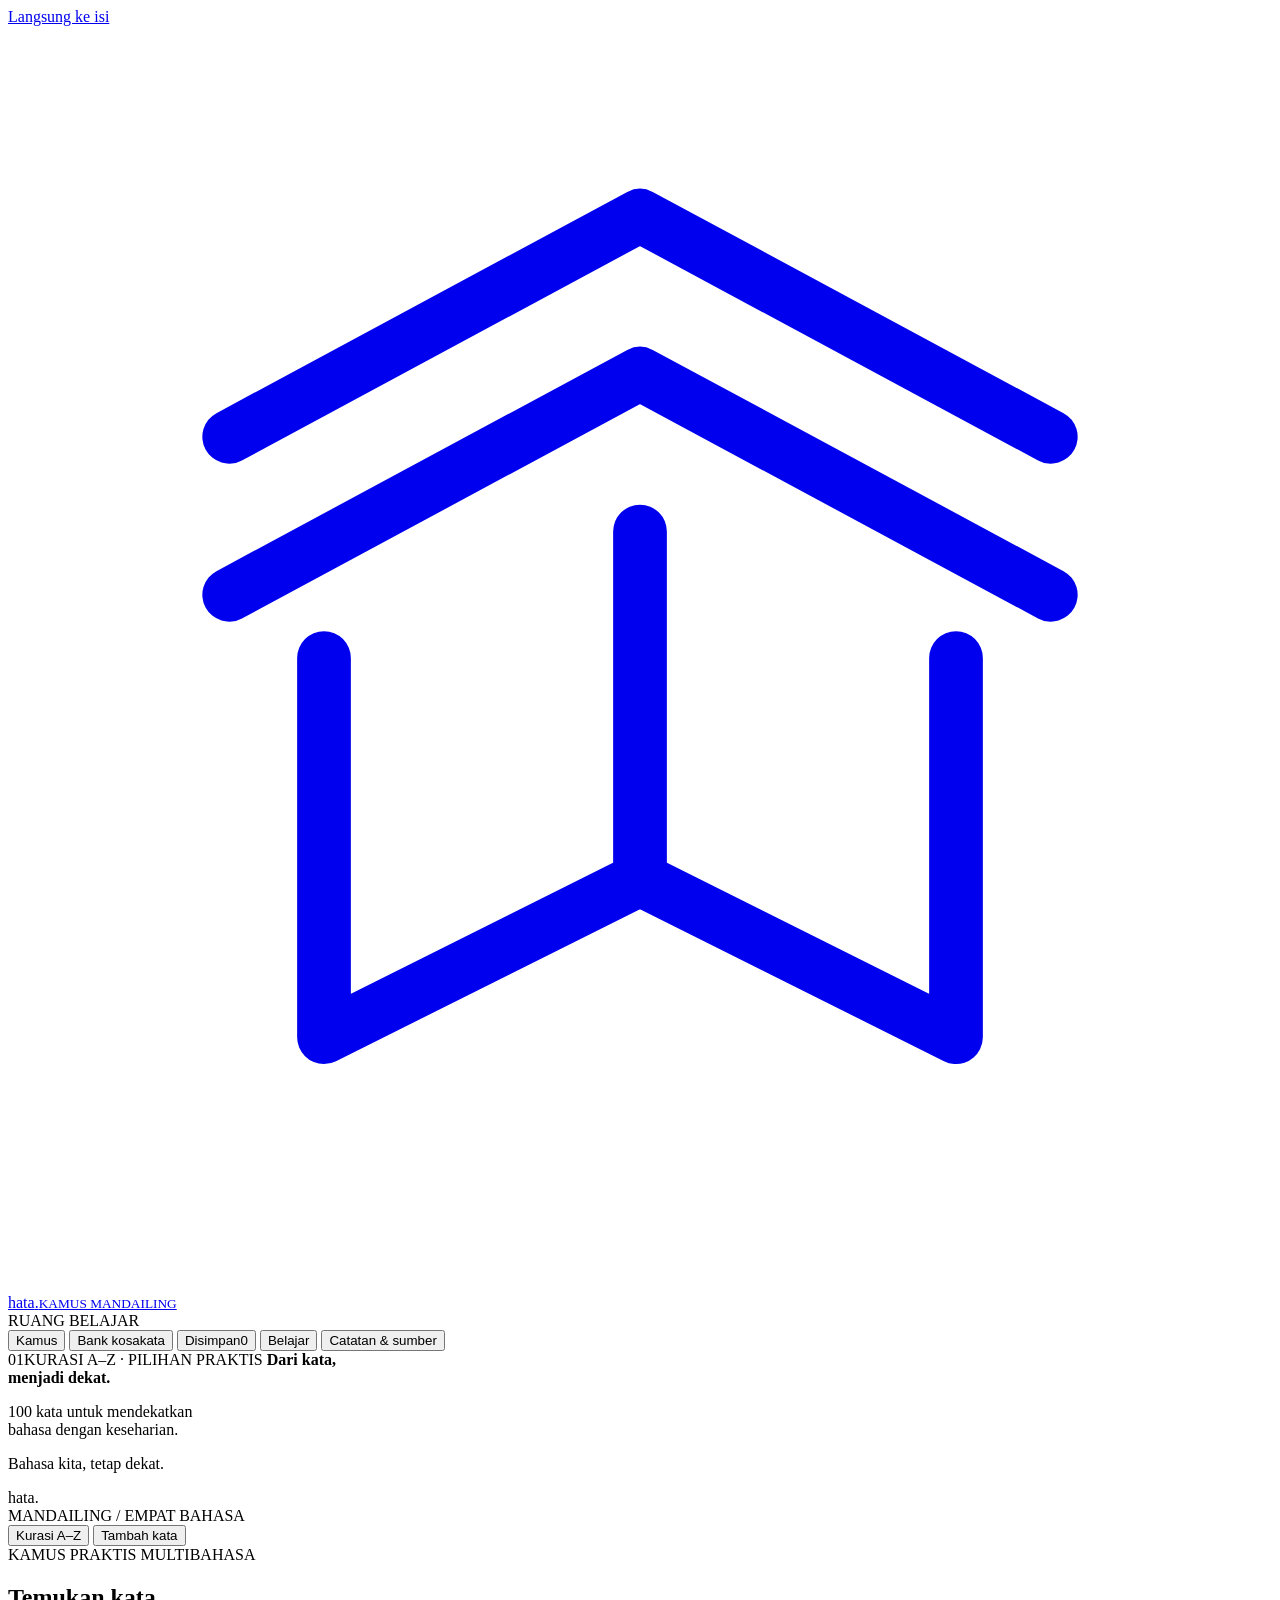
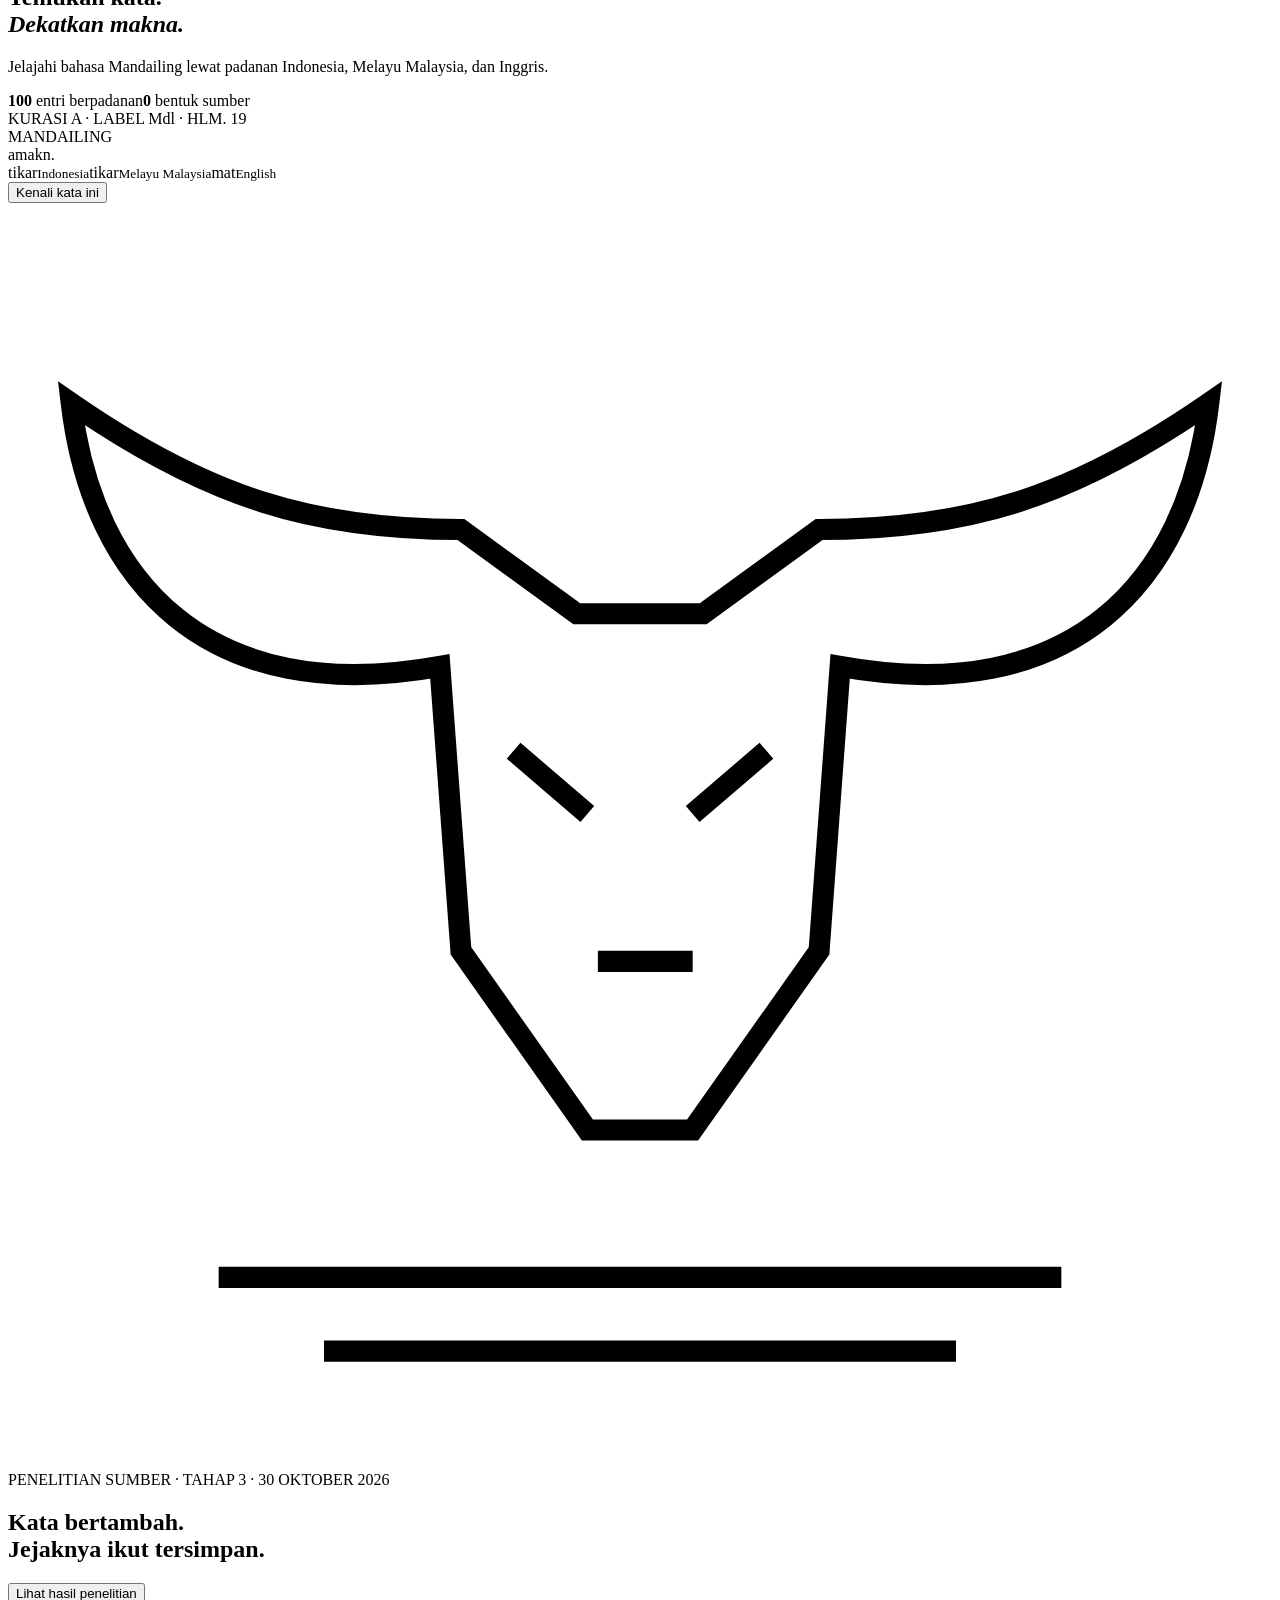
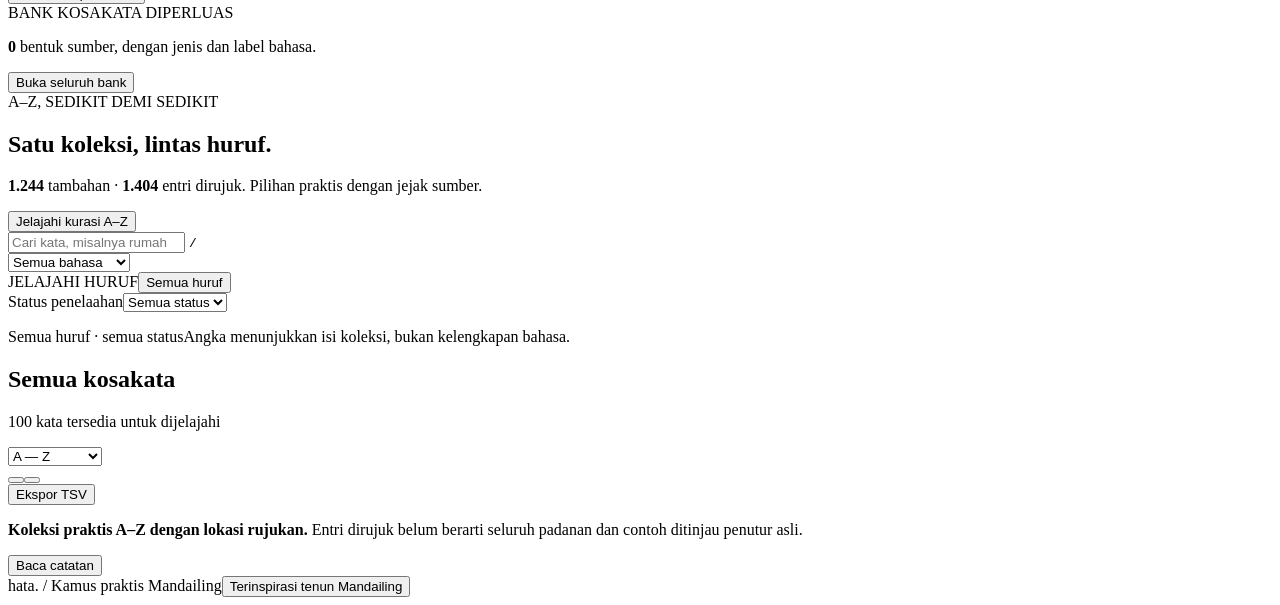
==== src/index.html @ c2f2feed "feat(i18n): mark key interface text without altering dictionary data" ====
<!DOCTYPE html>
<html lang="id">
<head>
  <meta charset="UTF-8">
  <meta name="viewport" content="width=device-width, initial-scale=1">
  <meta name="theme-color" content="#762d3d">
  <meta name="description" content="Kamus empat bahasa dengan kurasi bertahap A–Z, jejak halaman sumber, pencarian, koleksi pribadi, dan kartu belajar.">
  <link rel="canonical" href="https://kamusmandailing.github.io/">
  <title>Hata — Kamus Mandailing</title>
  <style>/* INLINE_STYLES */
.interface-language-wrap{display:inline-flex;align-items:center;max-width:210px}.interface-language-select{max-width:100%;padding:8px 10px;border:1px solid #c5b8b3;border-radius:8px;background:#fff;color:#362b2b;font:inherit;font-size:12px}.interface-language-select:focus-visible{outline:3px solid #b88652;outline-offset:2px}.sr-only{position:absolute;width:1px;height:1px;padding:0;margin:-1px;overflow:hidden;clip:rect(0,0,0,0);white-space:nowrap;border:0}@media(max-width:600px){.interface-language-wrap{max-width:140px}.interface-language-select{font-size:11px}}

.interface-language-note{margin:6px 20px;padding:8px 12px;border-left:3px solid #98774b;background:#faf4e9;color:#4d3b2c;font-size:12px;line-height:1.45}
</style>
</head>
<body>
<a class="skip-link" href="#main">Langsung ke isi</a>
<div class="app-shell">
  <aside class="sidebar" aria-label="Navigasi utama">
    <a class="brand" href="#kamus" aria-label="Hata, Kamus Mandailing">
      <span class="brand-symbol"><svg viewBox="0 0 40 40" fill="none" aria-hidden="true"><path d="M7 13 20 6l13 7M7 18l13-7 13 7M10 20v12l10-5 10 5V20M20 16v11" stroke="currentColor" stroke-width="1.7" stroke-linecap="round" stroke-linejoin="round"/></svg></span>
      <span class="brand-name">hata<span class="brand-dot">.</span><small>KAMUS MANDAILING</small></span>
    </a>
    <div class="sidebar-caption" data-i18n="sidebarTitle">RUANG BELAJAR</div>
    <nav class="nav-list">
      <button class="nav-item active" data-nav="dictionary" aria-current="page"><span data-icon="book"></span><span data-i18n="navDictionary">Kamus</span><span class="nav-marker"></span></button>
      <button class="nav-item" data-nav="inventory"><span data-icon="globe"></span><span data-i18n="navInventory">Bank kosakata</span></button>
      <button class="nav-item" data-nav="saved"><span data-icon="bookmark"></span><span data-i18n="navSaved">Disimpan</span><span class="nav-count" id="nav-saved-count">0</span></button>
      <button class="nav-item" data-nav="learn"><span data-icon="layers"></span><span data-i18n="navLearn">Belajar</span></button>
      <button class="nav-item" data-nav="sources"><span data-icon="feather"></span><span data-i18n="navSources">Catatan & sumber</span></button>
    </nav>
    <div class="sidebar-bottom">
      <div class="chapter-card">
        <span class="chapter-number">01</span><span class="eyebrow">KURASI A–Z · PILIHAN PRAKTIS</span>
        <strong>Dari kata,<br>menjadi dekat.</strong>
        <p><span id="sidebar-word-count">100</span> kata untuk mendekatkan<br>bahasa dengan keseharian.</p>
        <div class="chapter-pattern" aria-hidden="true"></div>
      </div>
      <p class="sidebar-footer">Bahasa kita, tetap dekat.</p>
    </div>
  </aside>
  <main id="main" class="main">
    <header class="topbar">
      <div class="mobile-brand">hata<span>.</span></div>
      <div class="breadcrumb"><span data-icon="globe"></span> MANDAILING <span class="breadcrumb-sep">/</span> EMPAT BAHASA</div>
      <div class="topbar-actions">
        <button class="draft-pill" data-nav="sources"><span></span>Kurasi A–Z</button>
        <button class="button button-outline button-small" id="add-word-top"><span data-icon="plus"></span><span data-i18n="addWord">Tambah kata</span></button>
      </div>
    </header>
    <p id="interface-language-note" class="interface-language-note" hidden lang="id">Terjemahan antarmuka Mandailing masih dalam pemeriksaan penutur. Untuk sementara, label bahasa Indonesia digunakan; lema Mandailing tidak berubah.</p>
    <div class="ulos-ribbon" aria-hidden="true"></div>

    <section data-view="dictionary" class="view">
      <div class="hero">
        <div class="hero-copy">
          <div class="eyebrow"><span class="tiny-rule"></span> <span data-i18n="heroKicker">KAMUS PRAKTIS MULTIBAHASA</span></div>
          <h1><span data-i18n="heroTitle">Temukan kata.</span><br><em data-i18n="heroEm">Dekatkan makna.</em></h1>
          <p data-i18n="heroDescription">Jelajahi bahasa Mandailing lewat padanan Indonesia, Melayu Malaysia, dan Inggris.</p>
          <div class="hero-stats"><span><strong id="hero-word-count">100</strong> entri berpadanan</span><i></i><span><strong data-bank-total>0</strong> bentuk sumber</span></div>
        </div>
        <div class="featured-word">
          <div class="featured-top"><span class="eyebrow">KURASI A · LABEL Mdl · HLM. 19</span><span data-icon="sparkle"></span></div>
          <span class="featured-label">MANDAILING</span><div class="featured-term">amak<span>n.</span></div>
          <div class="featured-meanings"><span>tikar<small>Indonesia</small></span><span>tikar<small>Melayu Malaysia</small></span><span>mat<small>English</small></span></div>
          <button class="featured-link" data-open="md-064"><span data-i18n="featuredLink">Kenali kata ini</span> <span data-icon="arrow"></span></button>
          <svg class="heritage-emblem" viewBox="0 0 120 120" fill="none" aria-hidden="true"><path d="M41 44C19 48 8 36 6 19c13 9 23 12 37 12l11 8h12l11-8c14 0 24-3 37-12-2 17-13 29-35 25l-2 27-12 17H55L43 71Z" stroke="currentColor" stroke-width="2"/><path d="m48 52 7 6m17-6-7 6m-9 14h9M20 102h80m-70 7h60" stroke="currentColor" stroke-width="2"/></svg>
        </div>
      </div>
    </section>

    <section data-view="inventory" class="view bank-view" hidden>
      <div class="section-intro"><div class="eyebrow" data-i18n="bankKicker">SELURUH INVENTARIS BENTUK SUMBER</div><h1><span data-i18n="bankTitle">Lebih banyak kata.</span><br><em data-i18n="bankEm">Jejaknya tetap jelas.</em></h1><p>Telusuri bentuk dari kamus, daftar kata, dan penelitian. Setiap bentuk membawa lokasi rujukan serta keterangan cakupan bahasa sumbernya.</p></div>
      <div class="bank-stats"><div><strong data-bank-total>0</strong><span>bentuk unik tersimpan</span></div><div><strong id="bank-source-records">0</strong><span>lokasi rujukan tersimpan</span></div><div><strong id="bank-source-total">0</strong><span>sumber bentuk yang digunakan</span></div></div>
      <div class="bank-scope-note"><strong>Inventaris sumber berbeda dari koleksi berpadanan.</strong><p>Label Mdl per bentuk dibedakan dari cakupan studi Mandailing. Angkola, Toba, Tapsel dan catatan dialek lain tetap diberi keterangan. <span data-bank-pending>0</span> bentuk masih menunggu penelaahan makna dan padanan; data tersebut tidak diisi dengan tebakan. Jumlah bentuk termasuk turunan dan gabungan, bukan jumlah semua kata dasar Mandailing.</p><a class="button button-outline button-small" href="./data/Kamus_Mandailing_Database.zip" download><span data-icon="download"></span>Unduh database lengkap</a></div>
      <details class="source-audit-panel">
        <summary>Hasil penelitian sumber · 30 Oktober 2026</summary>
        <p id="source-audit-summary"></p>
        <div id="source-audit-cards" class="source-audit-grid"></div>
        <a id="research-update-link" href="./research/analisis_lanjutan_20261027.md" target="_blank" rel="noopener noreferrer">Baca laporan penelitian dan batas cakupan ↗</a>
      </details>
      <div class="bank-controls"><div class="bank-search"><label for="bank-search" data-i18n="bankSearchLabel">Cari dalam seluruh bank</label><input id="bank-search" type="search" data-i18n-placeholder="bankSearchPlaceholder" placeholder="Bentuk, takson, induk lema, atau padanan…" autocomplete="off" spellcheck="false"></div><div><label for="bank-kind" data-i18n="bankKindLabel">Jenis bentuk</label><select id="bank-kind"><option value="all">Semua jenis</option><option value="headword">Lema</option><option value="subentry">Turunan / gabungan</option><option value="compound">Gabungan kata</option><option value="cross_reference">Rujuk silang</option><option value="bound_form">Bentuk terikat</option><option value="historical_form">Bentuk kamus 1977</option><option value="wordlist_entry">Entri daftar kata</option><option value="study_table">Bentuk pada penelitian</option><option value="publisher_abstract">Abstrak penerbit</option><option value="idiom">Idiom / ungkapan</option><option value="cultural_term">Istilah budaya</option><option value="culinary_term">Nama kuliner pada sumber</option><option value="botanical_name">Nama botani pada sumber</option><option value="number_list">Bilangan / ukuran</option></select></div><div><label for="bank-scope" data-i18n="bankScopeLabel">Label bahasa sumber</label><select id="bank-scope"><option value="all">Semua label sumber</option><option value="Mdl">Memuat label Mdl</option><option value="Akl">Memuat label Akl</option><option value="Tb">Memuat label Toba</option><option value="unmarked">Tanpa label per bentuk</option><option value="Mdl-scope">Cakupan studi Mandailing</option><option value="MA">Mandailing–Angkola (MA)</option><option value="Sipirok">Catatan dialek Sipirok</option><option value="Tapsel">Cakupan Tapsel</option></select></div><div><label for="bank-status" data-i18n="bankStatusLabel">Status padanan</label><select id="bank-status"><option value="all">Semua status</option><option value="reviewed">Padanan tersedia</option><option value="pending">Belum ditelaah</option><option value="source-gloss">Glos sumber tersedia</option></select></div><div><label for="bank-source" data-i18n="bankSourceLabel">Sumber bentuk</label><select id="bank-source"><option value="all">Semua sumber bentuk</option></select></div></div>
      <div id="bank-letters" class="alphabet-bar bank-letters" aria-label="Huruf dalam bank kosakata"></div>
      <div class="bank-results-heading"><p id="bank-count" aria-live="polite"></p><div class="bank-export-actions"><button class="button button-outline button-small" id="bank-latest" aria-pressed="false" data-i18n="bankLatest">Bentuk baru</button><button class="button button-outline button-small" id="bank-export"><span data-icon="download"></span>TSV 5 kolom</button><button class="button button-outline button-small" id="bank-export-labels"><span data-icon="download"></span>TSV berlabel</button></div></div>
      <div id="bank-results"></div><div id="bank-pagination" class="bank-pagination"></div>
      <p class="bank-endnote">Bank mencakup indeks kamus 2021, tambahan hasil pemeriksaan pindai 1977, daftar ABVD, kamus mandiri 2024, dan bentuk pada publikasi yang dapat dibaca. Pindai 1977 belum merupakan transkripsi penuh. TSV 5 kolom tidak memuat label bahasa; TSV berlabel menyertakannya. Ini bukan klaim seluruh kosakata semua dialek sudah terkumpul.</p>
      <details class="local-name-panel"><summary><span data-local-count>0</span> catatan nama tumbuhan pembanding</summary><p>Bahasa setiap nama tidak dinyatakan dalam tabel asal. Hasil telaah membedakan label Mandailing, kode gabungan MA, dan cakupan penelitian. Nama ilmiah mengikuti cetakan sumber; kesamaan ejaan tidak otomatis membuktikan spesies atau bahasa yang sama.</p><div class="local-name-filters"><div><label for="local-name-search">Cari nama, takson, atau sumber penelitian</label><input id="local-name-search" type="search" placeholder="Misalnya pining, palaga, atau Areca…" autocomplete="off"></div><div><label for="local-name-status">Status telaah nama</label><select id="local-name-status"><option value="all">Semua telaah</option><option value="supported">Dukungan sumber tersedia</option><option value="pending">Bahasa belum dipastikan</option><option value="needs-check">Perlu pemeriksaan khusus</option></select></div></div><div class="local-name-toolbar"><span id="local-name-count" aria-live="polite"></span><button class="button button-outline button-small" id="local-name-export">Ekspor semua telaah TSV</button></div><div id="local-name-results" class="local-name-results"></div></details>
    </section>

    <section data-view="saved" class="view" hidden>
      <div class="section-intro"><div class="eyebrow" data-i18n="savedKicker">KOLEKSI PRIBADI</div><h1><span data-i18n="savedTitle">Kata yang</span> <em data-i18n="savedEm">ingin diingat.</em></h1><p data-i18n="savedDescription">Simpan kata yang menarik perhatian Anda, lalu temukan kembali di sini.</p></div>
    </section>

    <section id="dictionary-workspace">
      <aside class="research-update-banner"><div><span class="eyebrow">PENELITIAN SUMBER · TAHAP 3 · 30 OKTOBER 2026</span><h2>Kata bertambah.<br>Jejaknya ikut tersimpan.</h2><p id="research-update-summary"></p></div><button class="button button-primary" data-nav="inventory">Lihat hasil penelitian <span data-icon="arrow"></span></button></aside>
      <div class="bank-discovery"><div><span class="eyebrow">BANK KOSAKATA DIPERLUAS</span><p><strong data-bank-total>0</strong> bentuk sumber, dengan jenis dan label bahasa.</p></div><button class="button button-primary" data-nav="inventory">Buka seluruh bank <span data-icon="arrow"></span></button></div>
      <aside class="curation-banner" aria-label="Pembaruan kurasi A sampai Z"><div><span class="eyebrow">A–Z, SEDIKIT DEMI SEDIKIT</span><h2>Satu koleksi, lintas huruf.</h2><p><strong id="curation-added">1.244</strong> tambahan · <strong id="curation-reviewed">1.404</strong> entri dirujuk. Pilihan praktis dengan jejak sumber.</p></div><button class="button button-primary" data-curation="AZ-01">Jelajahi kurasi A–Z <span data-icon="arrow"></span></button></aside>
      <div class="search-wrap">
        <span class="search-symbol" data-icon="search"></span>
        <label class="sr-only" for="search" data-i18n="searchLabel">Cari kosakata</label>
        <input type="search" id="search" data-i18n-placeholder="searchPlaceholder" placeholder="Cari kata, misalnya rumah, bagas, atau house…" autocomplete="off" spellcheck="false">
        <kbd class="search-shortcut">/</kbd>
        <div class="search-language"><label class="sr-only" for="search-language" data-i18n="searchLanguage">Bahasa pencarian</label><select id="search-language"><option value="all">Semua bahasa</option><option value="md">Mandailing</option><option value="idn">Indonesia</option><option value="my">Melayu Malaysia</option><option value="en">English</option></select></div>
      </div>
      <div class="alphabet-heading"><div><span class="eyebrow">JELAJAHI HURUF</span><button id="all-letters" class="all-letters active" data-letter="all" aria-pressed="true" data-i18n="allLetters">Semua huruf</button></div><div><label for="editorial-filter" data-i18n="reviewFilter">Status penelaahan</label><select id="editorial-filter"><option value="all">Semua status</option><option value="attested">Entri dirujuk</option><option value="draft">Draf awal</option><option value="personal">Kata pribadi</option></select></div></div>
      <div id="alphabet-bar" class="alphabet-bar" aria-label="Filter huruf A sampai Z"></div>
      <p class="alphabet-context"><span id="active-filter-copy">Semua huruf · semua status</span><span>Angka menunjukkan isi koleksi, bukan kelengkapan bahasa.</span></p>
      <div class="category-bar" id="category-bar" aria-label="Filter kategori"></div>
      <div class="results-toolbar">
        <div><h2 id="results-title" data-i18n="allVocabulary">Semua kosakata</h2><p id="result-count" aria-live="polite">100 kata tersedia untuk dijelajahi</p></div>
        <div class="result-actions">
          <label class="sr-only" for="sort" data-i18n="sortLabel">Urutkan kosakata</label><select id="sort"><option value="az">A — Z</option><option value="za">Z — A</option><option value="original">Urutan awal</option></select>
          <div class="view-switch" aria-label="Tampilan hasil"><button id="grid-view" class="selected" aria-label="Tampilan kartu" aria-pressed="true"><span data-icon="grid"></span></button><button id="table-view" aria-label="Tampilan tabel" aria-pressed="false"><span data-icon="list"></span></button></div>
          <button class="button button-export" id="export-top" aria-label="Ekspor TSV"><span data-icon="download"></span><span>Ekspor TSV</span></button>
        </div>
      </div>
      <div id="word-results"></div>
      <div class="pagination" id="pagination"></div>
      <div class="editorial-note"><span data-icon="info"></span><p><strong id="audit-summary">Koleksi praktis A–Z dengan lokasi rujukan.</strong> Entri dirujuk belum berarti seluruh padanan dan contoh ditinjau penutur asli.</p><button data-nav="sources">Baca catatan <span data-icon="arrow"></span></button></div>
    </section>

    <section data-view="learn" class="view learning-view" hidden>
      <div class="section-intro"><div class="eyebrow" data-i18n="learnKicker">SEDIKIT DEMI SEDIKIT</div><h1><span data-i18n="learnTitle">Satu kartu.</span><br><em data-i18n="learnEm">Satu kata lebih dekat.</em></h1><p data-i18n="learnDescription">Ingat maknanya, buka jawabannya, lalu tandai kata yang sudah Anda pahami.</p></div>
      <div class="learning-layout">
        <div class="learning-main">
          <div class="learn-options"><div><label for="learn-category" data-i18n="categoryLabel">Kategori</label><select id="learn-category"><option value="all">Semua kategori</option><option value="ganti">Kata ganti & tanya</option><option value="angka">Angka</option><option value="kerja">Kata kerja</option><option value="rumah">Di rumah</option><option value="saved">Kata disimpan</option></select></div><div><label for="learn-language" data-i18n="guessLanguage">Tebak padanan</label><select id="learn-language"><option value="idn">Indonesia</option><option value="my">Melayu Malaysia</option><option value="en">English</option></select></div></div>
          <div id="flashcard-area"></div>
        </div>
        <aside class="learning-aside">
          <div class="progress-orbit" id="progress-orbit"><div><strong id="known-count">0</strong><span>kata dipahami</span></div></div>
          <h3 data-i18n="everyWord">Setiap kata berarti.</h3><p id="progress-copy">Mulai dari satu kata hari ini.</p>
          <div class="learn-hint"><span data-icon="bulb"></span><p>Ucapkan maknanya dalam hati sebelum membuka jawaban. Ulangi kartu yang belum familiar.</p></div>
          <p class="muted small" data-i18n="progressNotice">Progres tersimpan di peramban ini.</p>
        </aside>
      </div>
    </section>

    <section data-view="sources" class="view sources-view" hidden>
      <div class="section-intro"><div class="eyebrow" data-i18n="sourcesKicker">BELAJAR DENGAN RUJUKAN</div><h1><span data-i18n="sourcesTitle">Bahasa punya konteks.</span><br><em data-i18n="sourcesEm">Begitu juga kamus ini.</em></h1><p data-i18n="sourcesDescription">Kenali asal kosakata, variasi bentuk, dan batas verifikasi sebelum menggunakannya.</p></div>
      <div class="bank-scope-note"><strong>Bank kosakata kini memuat <span data-bank-total>0</span> bentuk unik.</strong><p>Indeks kamus 2021 telah digabungkan dengan bentuk dari sumber tambahan yang dapat diperiksa. Laporan unduhan merinci cakupan dan keterbatasan setiap sumber. Koleksi 1.404 entri berpadanan tetap tersedia. <span data-bank-pending>0</span> bentuk belum mempunyai padanan yang ditelaah.</p><button class="button button-outline button-small" data-nav="inventory" data-i18n="exploreBank">Telusuri bank sumber</button></div><div class="source-notice"><span data-icon="feather"></span><div><span class="eyebrow">STATUS MATERI</span><h2>Dari A–Z, dengan jejak yang jelas.</h2><p id="research-summary"></p></div></div>
      <div class="note-grid">
        <article class="note-card"><span class="note-number">01</span><h3>Cakupan bahasa</h3><p>Rujukan utama adalah kamus gabungan Angkola–Mandailing. Bentuk berlabel Mdl diprioritaskan; bentuk tanpa label khusus tidak diklaim eksklusif Mandailing. Daftar ini belum mewakili satu dialek desa yang diperiksa secara terpisah.</p></article>
        <article class="note-card"><span class="note-number">02</span><h3>Bentuk dan variasi</h3><p>Bentuk utama mengikuti tulisan dalam sumber. Bentuk bebas, turunan, dan contoh ejaan dibedakan pada detail. Aek dan aer disajikan sebagai dua lema bermakna sama dengan label sumber masing-masing. Agihon dipertahankan sebagai bentuk bersufiks yang tercatat. Kata homonim dipisahkan menurut makna yang dipilih, bukan digabungkan.</p></article>
        <article class="note-card"><span class="note-number">03</span><h3>Satu entri, satu makna</h3><p>Alus dipilih untuk jawab, arit untuk iris, dan asar untuk sarang. Padanan Melayu dan Inggris mengikuti satu makna yang dipilih. Status penelaahan lema dipisahkan dari status contoh dan padanan editorial.</p></article>
        <article class="note-card"><span class="note-number">04</span><h3>Ruang belajar pribadi</h3><p>Favorit, progres, dan kata tambahan tersimpan di peramban ini. Kata pribadi belum diverifikasi. Unduhan HTML memuat seluruh entri bawaan terbaru; data pribadi tetap di peramban asal. Ekspor TSV untuk menyalin kosakata tambahan.</p></article>
      </div>
      <section class="research-review" aria-labelledby="research-title"><div class="eyebrow">ANALISIS PILIHAN A–Z · 26 OKTOBER 2026</div><h2 id="research-title">Bukti dulu, lalu bertambah.</h2><p id="research-labels"></p><p id="research-examples"></p><p>Perbedaan padanan Melayu yang ditelaah antara lain penyok–kemik, anyir–hanyir, cetakan–acuan, bagikan–agihkan, kemiri–buah keras, dan ketombe–kelemumur. English tetap berupa padanan editorial; tidak ada klaim verifikasi penutur asli.</p><details><summary>Metode dan batas penelaahan</summary><ol><li>Telusuri lema dan satu makna Indonesia pada halaman kamus.</li><li>Periksa label Mdl, Akl, dan cakupan gabungan; bentuk yang hanya berlabel Akl tidak ditambahkan ke batch ini.</li><li>Pertahankan satu ejaan dan satu makna; catat variasi sebagai alias.</li><li>Pilih padanan Melayu dan Inggris sesuai konteks; rujukan PRPM hanya mendukung padanan Melayu terkait.</li><li>Jangan membuat contoh pengisi. Contoh tanpa bukti ditandai belum tersedia.</li></ol><p>Penelusuran melintasi halaman cetak 1–248 dan seluruh 21 huruf pada abjad kamus. Ini pilihan kosakata praktis, bukan salinan seluruh lema buku. F, Q, V, X, dan Z tidak termasuk abjad dalam petunjuk sumber; tidak diisi dengan kata rekaan. Peninjauan penutur per dialek dan contoh yang belum terbukti tetap terbuka.</p></details><button id="download-analysis" class="button button-outline"><span data-icon="download"></span>Unduh analisis inventaris</button></section>
      <section class="research-progress" aria-labelledby="roadmap-title"><div class="eyebrow">JALUR PENELAAHAN</div><h2 id="roadmap-title">Dari A menuju Z.</h2><p>Setiap huruf berisi jumlah entri pilihan yang sudah mempunyai lokasi sumber. Angka ini bukan persentase kelengkapan bahasa. Lima huruf kosong berada di luar abjad kamus rujukan.</p><div id="research-roadmap" class="research-roadmap"></div></section>
      <div class="sources-heading"><div><div class="eyebrow">DAPAT DITELUSURI</div><h2>Rujukan yang digunakan</h2></div><span class="source-count" id="source-count">6 rujukan</span></div>
      <div id="source-list"></div>
      <aside class="textile-note" aria-labelledby="textile-title">
        <div class="textile-swatch" aria-hidden="true"></div>
        <div><span class="eyebrow">INSPIRASI TAMPILAN</span><h3 id="textile-title">Warna tenun, identitas Mandailing.</h3><p>Ornamen mengadaptasi geometri Sadum: susunan persegi, garis bersilang, dan stilasi kerbau. Palet merah kecokelatan dan kuning keemasan dipadukan dengan hijau, putih, dan hitam. Ini interpretasi digital untuk aplikasi, bukan reproduksi motif adat.</p><a href="https://jurnal.unimed.ac.id/2012/index.php/jkss/article/view/3533" target="_blank" rel="noopener noreferrer">Rujukan: Netty Juliana, Ragam Hias Ulos Sadum Mandailing ↗</a></div>
      </aside>
      <div class="data-card"><div><span class="eyebrow">BAWA KAMUS ANDA</span><h3>Belajar juga bisa tanpa koneksi.</h3><p>Unduh aplikasi HTML untuk dibuka di peramban, atau ekspor data ke Excel dan Google Sheets.</p></div><div class="data-actions"><a class="button button-primary" id="download-app" href="./Hata_Kamus_Mandailing.html" download="Hata_Kamus_Mandailing.html"><span data-icon="download"></span>Unduh aplikasi HTML</a><a class="button button-outline" id="download-database" href="./data/Kamus_Mandailing_Database.zip" download><span data-icon="download"></span>Unduh database</a><button class="button button-outline" id="export-all"><span data-icon="table"></span>Ekspor koleksi berpadanan TSV</button></div></div>
    </section>
    <footer class="main-footer"><span>hata. <span class="footer-divider">/</span> Kamus praktis Mandailing</span><button class="textile-context-link" data-nav="sources">Terinspirasi tenun Mandailing</button></footer>
  </main>
</div>
<dialog id="bank-modal" class="modal entry-modal" aria-labelledby="bank-detail-title"><div id="bank-detail"></div></dialog>
<dialog id="entry-modal" class="modal entry-modal" aria-labelledby="detail-title"><div id="entry-detail"></div></dialog>
<dialog id="edit-modal" class="modal edit-modal" aria-labelledby="edit-title">
  <div class="modal-topline"><span class="eyebrow">KOSAKATA PRIBADI</span><button class="icon-button" data-close="edit-modal" aria-label="Tutup formulir"><span data-icon="close"></span></button></div>
  <h2 id="edit-title">Tambahkan satu kata.</h2><p class="form-intro">Catat kosakata Anda sendiri. Entri tambahan diberi status pribadi dan belum diverifikasi.</p>
  <form id="word-form">
    <div class="form-grid"><div class="field"><label for="entry-mandailing">Mandailing <span>*</span></label><input id="entry-mandailing" name="md" maxlength="80" required></div><div class="field"><label for="entry-category">Kategori</label><select id="entry-category" name="category"><option value="ganti">Kata ganti & tanya</option><option value="angka">Angka</option><option value="kerja">Kata kerja</option><option value="rumah" selected>Di rumah</option></select></div><div class="field"><label for="entry-indonesia">Indonesia <span>*</span></label><input id="entry-indonesia" name="idn" maxlength="120" required></div><div class="field"><label for="entry-melayu">Melayu Malaysia <span>*</span></label><input id="entry-melayu" name="my" maxlength="120" required></div><div class="field field-wide"><label for="entry-english">English <span>*</span></label><input id="entry-english" name="en" maxlength="120" required></div><div class="field field-wide"><label for="entry-example-md">Contoh kalimat Mandailing <small>opsional</small></label><input id="entry-example-md" name="exampleMd" maxlength="300"></div><div class="field field-wide"><label for="entry-example-id">Arti kalimat dalam Indonesia <small>opsional</small></label><input id="entry-example-id" name="exampleId" maxlength="300"></div><div class="field field-wide"><label for="entry-reference">Sumber atau catatan <small>opsional</small></label><textarea id="entry-reference" name="note" rows="2" maxlength="600" placeholder="Misalnya judul kamus, halaman, atau catatan penutur."></textarea></div></div>
    <p id="form-error" class="form-error" role="alert"></p><div class="form-footer"><button type="button" class="button button-outline" data-close="edit-modal">Batal</button><button type="submit" class="button button-primary"><span data-icon="plus"></span>Simpan kata pribadi</button></div>
  </form>
</dialog>
<div id="toast" class="toast" role="status" aria-live="polite"></div>
<script type="application/json" id="source-data">"INLINE_SOURCES"</script>
<script type="application/json" id="inventory-data">"INLINE_INVENTORY"</script>
<script type="application/json" id="seed-data">"INLINE_WORDS"</script>
<script type="application/json" id="initial-state">{}</script>
<script type="application/json" id="research-data">"INLINE_RESEARCH"</script>
<script>/* INLINE_APP */</script>
<script>/* INLINE_LANGUAGE_SELECTOR */</script>
</body>
</html>
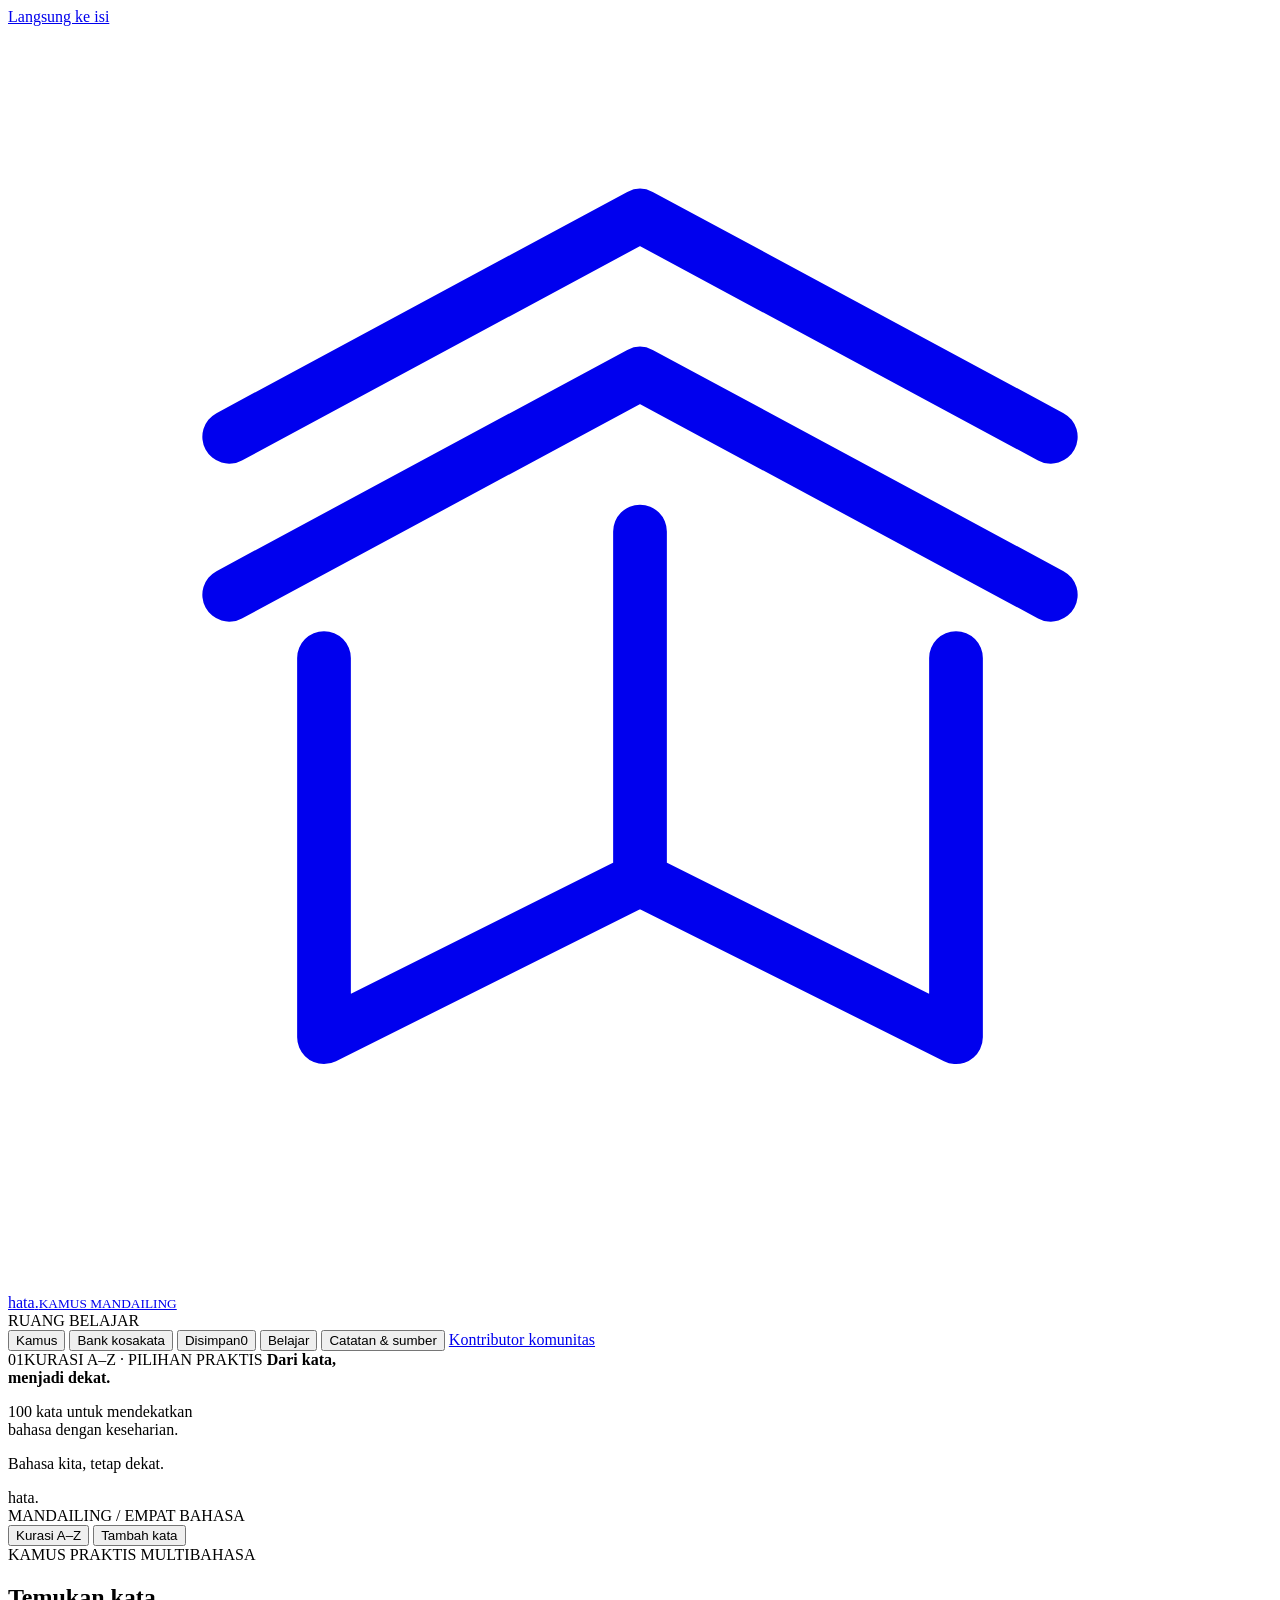
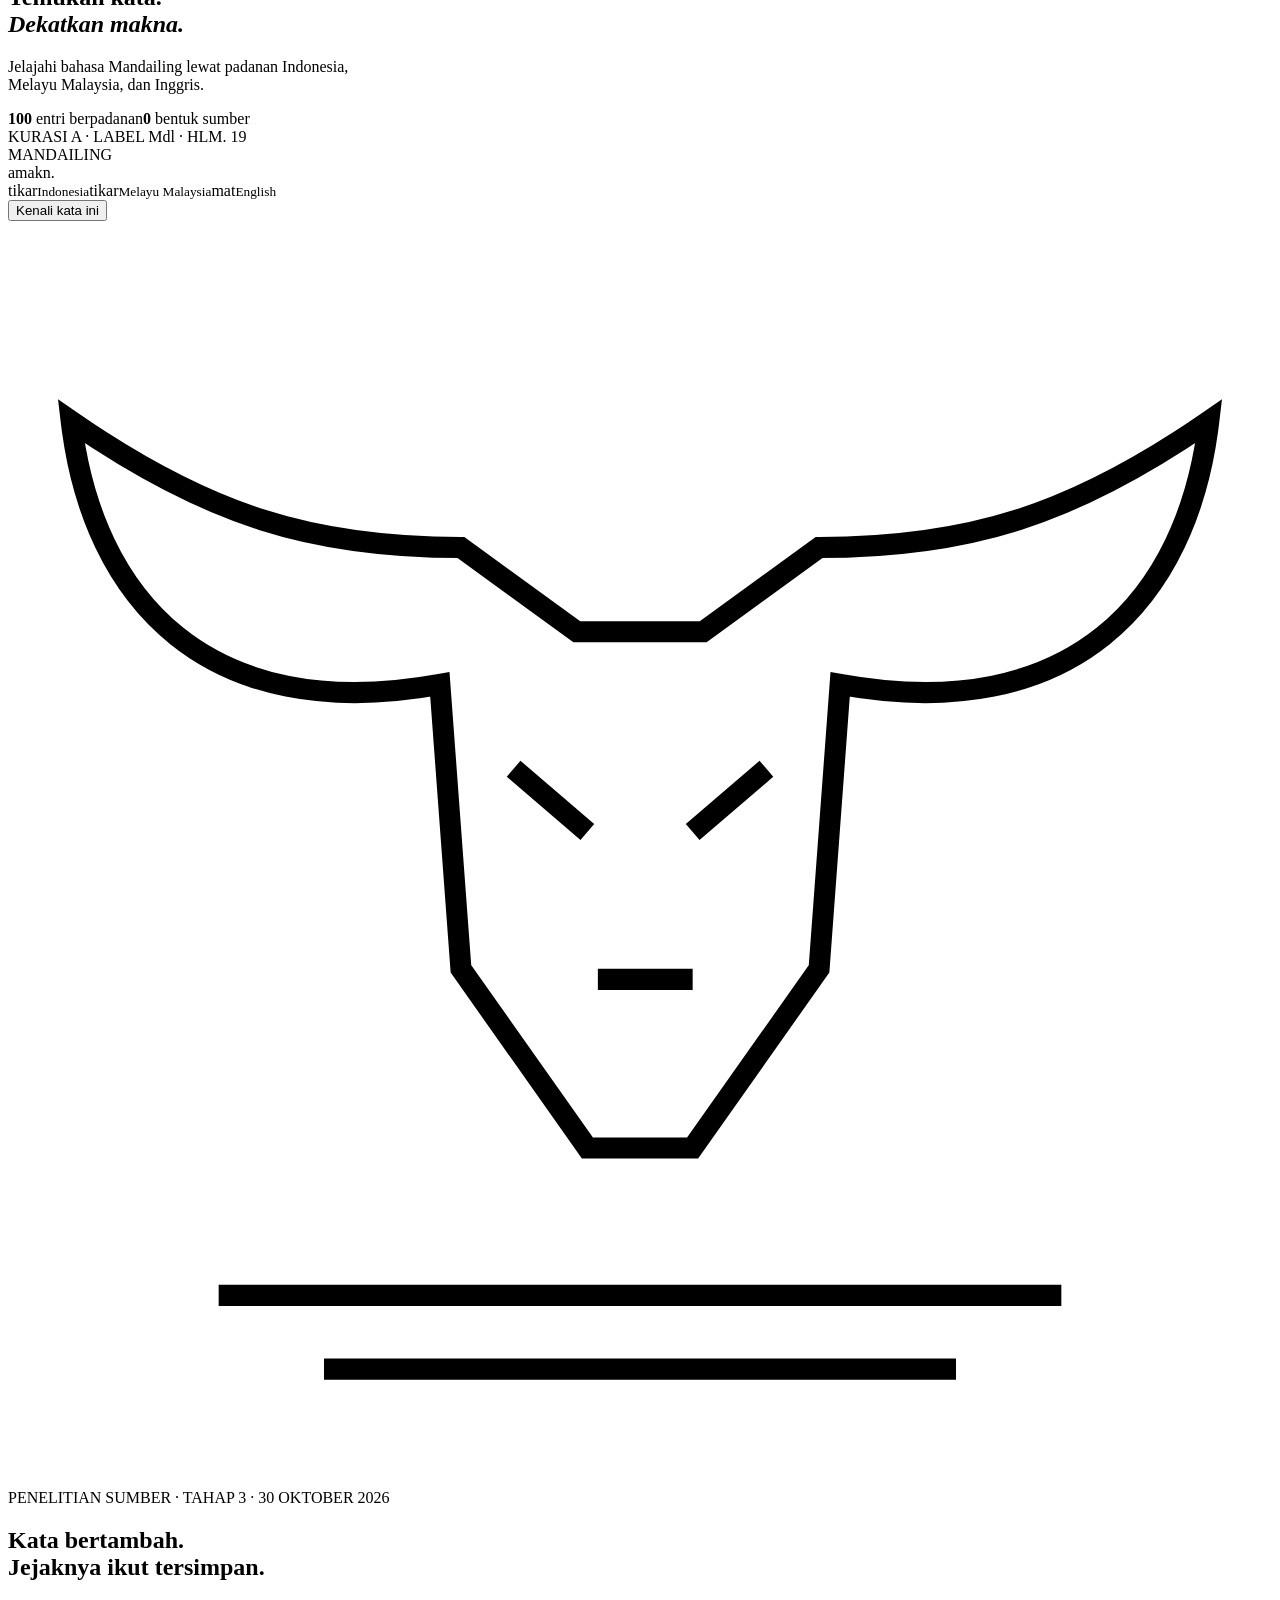
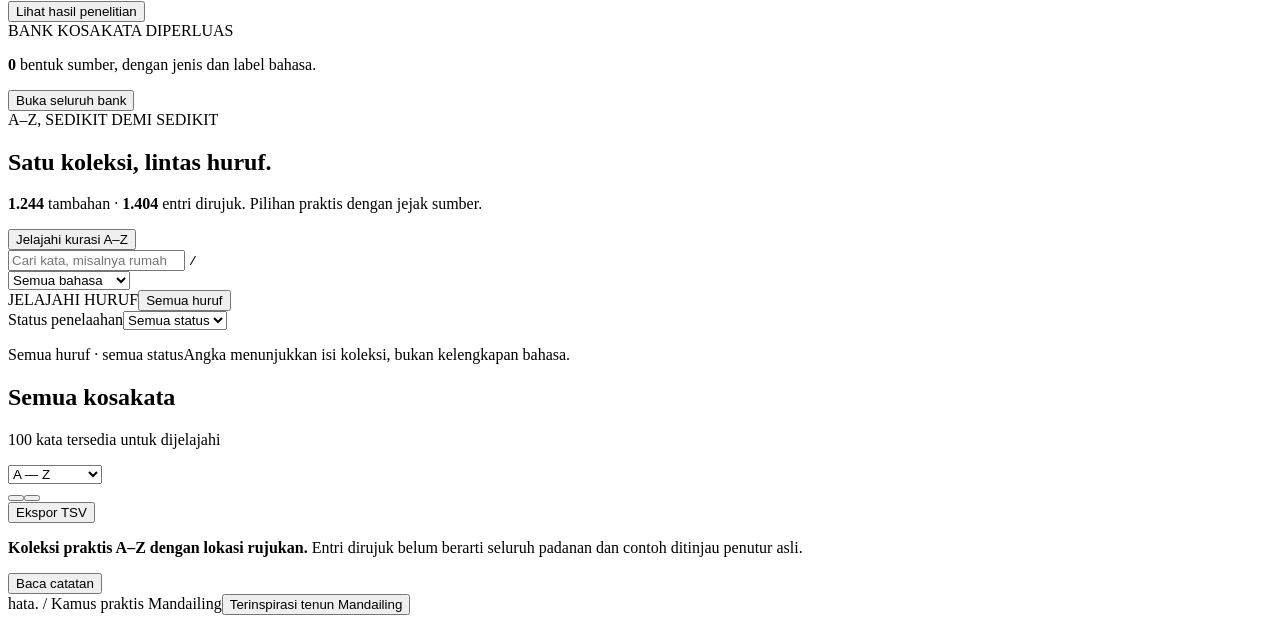
==== commit eab106ee: "feat(community): link contribution hub from dictionary navigation" ====
--- a/src/index.html
+++ b/src/index.html
@@ -9,8 +9,6 @@
   <title>Hata — Kamus Mandailing</title>
   <style>/* INLINE_STYLES */
 .interface-language-wrap{display:inline-flex;align-items:center;max-width:210px}.interface-language-select{max-width:100%;padding:8px 10px;border:1px solid #c5b8b3;border-radius:8px;background:#fff;color:#362b2b;font:inherit;font-size:12px}.interface-language-select:focus-visible{outline:3px solid #b88652;outline-offset:2px}.sr-only{position:absolute;width:1px;height:1px;padding:0;margin:-1px;overflow:hidden;clip:rect(0,0,0,0);white-space:nowrap;border:0}@media(max-width:600px){.interface-language-wrap{max-width:140px}.interface-language-select{font-size:11px}}
-
-.interface-language-note{margin:6px 20px;padding:8px 12px;border-left:3px solid #98774b;background:#faf4e9;color:#4d3b2c;font-size:12px;line-height:1.45}
 </style>
 </head>
 <body>
@@ -21,13 +19,14 @@
       <span class="brand-symbol"><svg viewBox="0 0 40 40" fill="none" aria-hidden="true"><path d="M7 13 20 6l13 7M7 18l13-7 13 7M10 20v12l10-5 10 5V20M20 16v11" stroke="currentColor" stroke-width="1.7" stroke-linecap="round" stroke-linejoin="round"/></svg></span>
       <span class="brand-name">hata<span class="brand-dot">.</span><small>KAMUS MANDAILING</small></span>
     </a>
-    <div class="sidebar-caption" data-i18n="sidebarTitle">RUANG BELAJAR</div>
+    <div class="sidebar-caption">RUANG BELAJAR</div>
     <nav class="nav-list">
-      <button class="nav-item active" data-nav="dictionary" aria-current="page"><span data-icon="book"></span><span data-i18n="navDictionary">Kamus</span><span class="nav-marker"></span></button>
-      <button class="nav-item" data-nav="inventory"><span data-icon="globe"></span><span data-i18n="navInventory">Bank kosakata</span></button>
-      <button class="nav-item" data-nav="saved"><span data-icon="bookmark"></span><span data-i18n="navSaved">Disimpan</span><span class="nav-count" id="nav-saved-count">0</span></button>
-      <button class="nav-item" data-nav="learn"><span data-icon="layers"></span><span data-i18n="navLearn">Belajar</span></button>
-      <button class="nav-item" data-nav="sources"><span data-icon="feather"></span><span data-i18n="navSources">Catatan & sumber</span></button>
+      <button class="nav-item active" data-nav="dictionary" aria-current="page"><span data-icon="book"></span><span>Kamus</span><span class="nav-marker"></span></button>
+      <button class="nav-item" data-nav="inventory"><span data-icon="globe"></span><span>Bank kosakata</span></button>
+      <button class="nav-item" data-nav="saved"><span data-icon="bookmark"></span><span>Disimpan</span><span class="nav-count" id="nav-saved-count">0</span></button>
+      <button class="nav-item" data-nav="learn"><span data-icon="layers"></span><span>Belajar</span></button>
+      <button class="nav-item" data-nav="sources"><span data-icon="feather"></span><span>Catatan & sumber</span></button>
+      <a class="nav-item" href="./kontributor.html"><span data-icon="globe"></span><span>Kontributor komunitas</span></a>
     </nav>
     <div class="sidebar-bottom">
       <div class="chapter-card">
@@ -45,32 +44,31 @@
       <div class="breadcrumb"><span data-icon="globe"></span> MANDAILING <span class="breadcrumb-sep">/</span> EMPAT BAHASA</div>
       <div class="topbar-actions">
         <button class="draft-pill" data-nav="sources"><span></span>Kurasi A–Z</button>
-        <button class="button button-outline button-small" id="add-word-top"><span data-icon="plus"></span><span data-i18n="addWord">Tambah kata</span></button>
+        <button class="button button-outline button-small" id="add-word-top"><span data-icon="plus"></span><span>Tambah kata</span></button>
       </div>
     </header>
-    <p id="interface-language-note" class="interface-language-note" hidden lang="id">Terjemahan antarmuka Mandailing masih dalam pemeriksaan penutur. Untuk sementara, label bahasa Indonesia digunakan; lema Mandailing tidak berubah.</p>
     <div class="ulos-ribbon" aria-hidden="true"></div>
 
     <section data-view="dictionary" class="view">
       <div class="hero">
         <div class="hero-copy">
-          <div class="eyebrow"><span class="tiny-rule"></span> <span data-i18n="heroKicker">KAMUS PRAKTIS MULTIBAHASA</span></div>
-          <h1><span data-i18n="heroTitle">Temukan kata.</span><br><em data-i18n="heroEm">Dekatkan makna.</em></h1>
-          <p data-i18n="heroDescription">Jelajahi bahasa Mandailing lewat padanan Indonesia, Melayu Malaysia, dan Inggris.</p>
+          <div class="eyebrow"><span class="tiny-rule"></span> KAMUS PRAKTIS MULTIBAHASA</div>
+          <h1>Temukan kata.<br><em>Dekatkan makna.</em></h1>
+          <p>Jelajahi bahasa Mandailing lewat padanan Indonesia,<br class="desktop-br"> Melayu Malaysia, dan Inggris.</p>
           <div class="hero-stats"><span><strong id="hero-word-count">100</strong> entri berpadanan</span><i></i><span><strong data-bank-total>0</strong> bentuk sumber</span></div>
         </div>
         <div class="featured-word">
           <div class="featured-top"><span class="eyebrow">KURASI A · LABEL Mdl · HLM. 19</span><span data-icon="sparkle"></span></div>
           <span class="featured-label">MANDAILING</span><div class="featured-term">amak<span>n.</span></div>
           <div class="featured-meanings"><span>tikar<small>Indonesia</small></span><span>tikar<small>Melayu Malaysia</small></span><span>mat<small>English</small></span></div>
-          <button class="featured-link" data-open="md-064"><span data-i18n="featuredLink">Kenali kata ini</span> <span data-icon="arrow"></span></button>
+          <button class="featured-link" data-open="md-064">Kenali kata ini <span data-icon="arrow"></span></button>
           <svg class="heritage-emblem" viewBox="0 0 120 120" fill="none" aria-hidden="true"><path d="M41 44C19 48 8 36 6 19c13 9 23 12 37 12l11 8h12l11-8c14 0 24-3 37-12-2 17-13 29-35 25l-2 27-12 17H55L43 71Z" stroke="currentColor" stroke-width="2"/><path d="m48 52 7 6m17-6-7 6m-9 14h9M20 102h80m-70 7h60" stroke="currentColor" stroke-width="2"/></svg>
         </div>
       </div>
     </section>
 
     <section data-view="inventory" class="view bank-view" hidden>
-      <div class="section-intro"><div class="eyebrow" data-i18n="bankKicker">SELURUH INVENTARIS BENTUK SUMBER</div><h1><span data-i18n="bankTitle">Lebih banyak kata.</span><br><em data-i18n="bankEm">Jejaknya tetap jelas.</em></h1><p>Telusuri bentuk dari kamus, daftar kata, dan penelitian. Setiap bentuk membawa lokasi rujukan serta keterangan cakupan bahasa sumbernya.</p></div>
+      <div class="section-intro"><div class="eyebrow">SELURUH INVENTARIS BENTUK SUMBER</div><h1>Lebih banyak kata.<br><em>Jejaknya tetap jelas.</em></h1><p>Telusuri bentuk dari kamus, daftar kata, dan penelitian. Setiap bentuk membawa lokasi rujukan serta keterangan cakupan bahasa sumbernya.</p></div>
       <div class="bank-stats"><div><strong data-bank-total>0</strong><span>bentuk unik tersimpan</span></div><div><strong id="bank-source-records">0</strong><span>lokasi rujukan tersimpan</span></div><div><strong id="bank-source-total">0</strong><span>sumber bentuk yang digunakan</span></div></div>
       <div class="bank-scope-note"><strong>Inventaris sumber berbeda dari koleksi berpadanan.</strong><p>Label Mdl per bentuk dibedakan dari cakupan studi Mandailing. Angkola, Toba, Tapsel dan catatan dialek lain tetap diberi keterangan. <span data-bank-pending>0</span> bentuk masih menunggu penelaahan makna dan padanan; data tersebut tidak diisi dengan tebakan. Jumlah bentuk termasuk turunan dan gabungan, bukan jumlah semua kata dasar Mandailing.</p><a class="button button-outline button-small" href="./data/Kamus_Mandailing_Database.zip" download><span data-icon="download"></span>Unduh database lengkap</a></div>
       <details class="source-audit-panel">
@@ -79,16 +77,16 @@
         <div id="source-audit-cards" class="source-audit-grid"></div>
         <a id="research-update-link" href="./research/analisis_lanjutan_20261027.md" target="_blank" rel="noopener noreferrer">Baca laporan penelitian dan batas cakupan ↗</a>
       </details>
-      <div class="bank-controls"><div class="bank-search"><label for="bank-search" data-i18n="bankSearchLabel">Cari dalam seluruh bank</label><input id="bank-search" type="search" data-i18n-placeholder="bankSearchPlaceholder" placeholder="Bentuk, takson, induk lema, atau padanan…" autocomplete="off" spellcheck="false"></div><div><label for="bank-kind" data-i18n="bankKindLabel">Jenis bentuk</label><select id="bank-kind"><option value="all">Semua jenis</option><option value="headword">Lema</option><option value="subentry">Turunan / gabungan</option><option value="compound">Gabungan kata</option><option value="cross_reference">Rujuk silang</option><option value="bound_form">Bentuk terikat</option><option value="historical_form">Bentuk kamus 1977</option><option value="wordlist_entry">Entri daftar kata</option><option value="study_table">Bentuk pada penelitian</option><option value="publisher_abstract">Abstrak penerbit</option><option value="idiom">Idiom / ungkapan</option><option value="cultural_term">Istilah budaya</option><option value="culinary_term">Nama kuliner pada sumber</option><option value="botanical_name">Nama botani pada sumber</option><option value="number_list">Bilangan / ukuran</option></select></div><div><label for="bank-scope" data-i18n="bankScopeLabel">Label bahasa sumber</label><select id="bank-scope"><option value="all">Semua label sumber</option><option value="Mdl">Memuat label Mdl</option><option value="Akl">Memuat label Akl</option><option value="Tb">Memuat label Toba</option><option value="unmarked">Tanpa label per bentuk</option><option value="Mdl-scope">Cakupan studi Mandailing</option><option value="MA">Mandailing–Angkola (MA)</option><option value="Sipirok">Catatan dialek Sipirok</option><option value="Tapsel">Cakupan Tapsel</option></select></div><div><label for="bank-status" data-i18n="bankStatusLabel">Status padanan</label><select id="bank-status"><option value="all">Semua status</option><option value="reviewed">Padanan tersedia</option><option value="pending">Belum ditelaah</option><option value="source-gloss">Glos sumber tersedia</option></select></div><div><label for="bank-source" data-i18n="bankSourceLabel">Sumber bentuk</label><select id="bank-source"><option value="all">Semua sumber bentuk</option></select></div></div>
+      <div class="bank-controls"><div class="bank-search"><label for="bank-search">Cari dalam seluruh bank</label><input id="bank-search" type="search" placeholder="Bentuk, takson, induk lema, atau padanan…" autocomplete="off" spellcheck="false"></div><div><label for="bank-kind">Jenis bentuk</label><select id="bank-kind"><option value="all">Semua jenis</option><option value="headword">Lema</option><option value="subentry">Turunan / gabungan</option><option value="compound">Gabungan kata</option><option value="cross_reference">Rujuk silang</option><option value="bound_form">Bentuk terikat</option><option value="historical_form">Bentuk kamus 1977</option><option value="wordlist_entry">Entri daftar kata</option><option value="study_table">Bentuk pada penelitian</option><option value="publisher_abstract">Abstrak penerbit</option><option value="idiom">Idiom / ungkapan</option><option value="cultural_term">Istilah budaya</option><option value="culinary_term">Nama kuliner pada sumber</option><option value="botanical_name">Nama botani pada sumber</option><option value="number_list">Bilangan / ukuran</option></select></div><div><label for="bank-scope">Label bahasa sumber</label><select id="bank-scope"><option value="all">Semua label sumber</option><option value="Mdl">Memuat label Mdl</option><option value="Akl">Memuat label Akl</option><option value="Tb">Memuat label Toba</option><option value="unmarked">Tanpa label per bentuk</option><option value="Mdl-scope">Cakupan studi Mandailing</option><option value="MA">Mandailing–Angkola (MA)</option><option value="Sipirok">Catatan dialek Sipirok</option><option value="Tapsel">Cakupan Tapsel</option></select></div><div><label for="bank-status">Status padanan</label><select id="bank-status"><option value="all">Semua status</option><option value="reviewed">Padanan tersedia</option><option value="pending">Belum ditelaah</option><option value="source-gloss">Glos sumber tersedia</option></select></div><div><label for="bank-source">Sumber bentuk</label><select id="bank-source"><option value="all">Semua sumber bentuk</option></select></div></div>
       <div id="bank-letters" class="alphabet-bar bank-letters" aria-label="Huruf dalam bank kosakata"></div>
-      <div class="bank-results-heading"><p id="bank-count" aria-live="polite"></p><div class="bank-export-actions"><button class="button button-outline button-small" id="bank-latest" aria-pressed="false" data-i18n="bankLatest">Bentuk baru</button><button class="button button-outline button-small" id="bank-export"><span data-icon="download"></span>TSV 5 kolom</button><button class="button button-outline button-small" id="bank-export-labels"><span data-icon="download"></span>TSV berlabel</button></div></div>
+      <div class="bank-results-heading"><p id="bank-count" aria-live="polite"></p><div class="bank-export-actions"><button class="button button-outline button-small" id="bank-latest" aria-pressed="false">Bentuk baru</button><button class="button button-outline button-small" id="bank-export"><span data-icon="download"></span>TSV 5 kolom</button><button class="button button-outline button-small" id="bank-export-labels"><span data-icon="download"></span>TSV berlabel</button></div></div>
       <div id="bank-results"></div><div id="bank-pagination" class="bank-pagination"></div>
       <p class="bank-endnote">Bank mencakup indeks kamus 2021, tambahan hasil pemeriksaan pindai 1977, daftar ABVD, kamus mandiri 2024, dan bentuk pada publikasi yang dapat dibaca. Pindai 1977 belum merupakan transkripsi penuh. TSV 5 kolom tidak memuat label bahasa; TSV berlabel menyertakannya. Ini bukan klaim seluruh kosakata semua dialek sudah terkumpul.</p>
       <details class="local-name-panel"><summary><span data-local-count>0</span> catatan nama tumbuhan pembanding</summary><p>Bahasa setiap nama tidak dinyatakan dalam tabel asal. Hasil telaah membedakan label Mandailing, kode gabungan MA, dan cakupan penelitian. Nama ilmiah mengikuti cetakan sumber; kesamaan ejaan tidak otomatis membuktikan spesies atau bahasa yang sama.</p><div class="local-name-filters"><div><label for="local-name-search">Cari nama, takson, atau sumber penelitian</label><input id="local-name-search" type="search" placeholder="Misalnya pining, palaga, atau Areca…" autocomplete="off"></div><div><label for="local-name-status">Status telaah nama</label><select id="local-name-status"><option value="all">Semua telaah</option><option value="supported">Dukungan sumber tersedia</option><option value="pending">Bahasa belum dipastikan</option><option value="needs-check">Perlu pemeriksaan khusus</option></select></div></div><div class="local-name-toolbar"><span id="local-name-count" aria-live="polite"></span><button class="button button-outline button-small" id="local-name-export">Ekspor semua telaah TSV</button></div><div id="local-name-results" class="local-name-results"></div></details>
     </section>
 
     <section data-view="saved" class="view" hidden>
-      <div class="section-intro"><div class="eyebrow" data-i18n="savedKicker">KOLEKSI PRIBADI</div><h1><span data-i18n="savedTitle">Kata yang</span> <em data-i18n="savedEm">ingin diingat.</em></h1><p data-i18n="savedDescription">Simpan kata yang menarik perhatian Anda, lalu temukan kembali di sini.</p></div>
+      <div class="section-intro"><div class="eyebrow">KOLEKSI PRIBADI</div><h1>Kata yang <em>ingin diingat.</em></h1><p>Simpan kata yang menarik perhatian Anda, lalu temukan kembali di sini.</p></div>
     </section>
 
     <section id="dictionary-workspace">
@@ -97,19 +95,19 @@
       <aside class="curation-banner" aria-label="Pembaruan kurasi A sampai Z"><div><span class="eyebrow">A–Z, SEDIKIT DEMI SEDIKIT</span><h2>Satu koleksi, lintas huruf.</h2><p><strong id="curation-added">1.244</strong> tambahan · <strong id="curation-reviewed">1.404</strong> entri dirujuk. Pilihan praktis dengan jejak sumber.</p></div><button class="button button-primary" data-curation="AZ-01">Jelajahi kurasi A–Z <span data-icon="arrow"></span></button></aside>
       <div class="search-wrap">
         <span class="search-symbol" data-icon="search"></span>
-        <label class="sr-only" for="search" data-i18n="searchLabel">Cari kosakata</label>
-        <input type="search" id="search" data-i18n-placeholder="searchPlaceholder" placeholder="Cari kata, misalnya rumah, bagas, atau house…" autocomplete="off" spellcheck="false">
+        <label class="sr-only" for="search">Cari kosakata</label>
+        <input type="search" id="search" placeholder="Cari kata, misalnya rumah, bagas, atau house…" autocomplete="off" spellcheck="false">
         <kbd class="search-shortcut">/</kbd>
-        <div class="search-language"><label class="sr-only" for="search-language" data-i18n="searchLanguage">Bahasa pencarian</label><select id="search-language"><option value="all">Semua bahasa</option><option value="md">Mandailing</option><option value="idn">Indonesia</option><option value="my">Melayu Malaysia</option><option value="en">English</option></select></div>
+        <div class="search-language"><label class="sr-only" for="search-language">Bahasa pencarian</label><select id="search-language"><option value="all">Semua bahasa</option><option value="md">Mandailing</option><option value="idn">Indonesia</option><option value="my">Melayu Malaysia</option><option value="en">English</option></select></div>
       </div>
-      <div class="alphabet-heading"><div><span class="eyebrow">JELAJAHI HURUF</span><button id="all-letters" class="all-letters active" data-letter="all" aria-pressed="true" data-i18n="allLetters">Semua huruf</button></div><div><label for="editorial-filter" data-i18n="reviewFilter">Status penelaahan</label><select id="editorial-filter"><option value="all">Semua status</option><option value="attested">Entri dirujuk</option><option value="draft">Draf awal</option><option value="personal">Kata pribadi</option></select></div></div>
+      <div class="alphabet-heading"><div><span class="eyebrow">JELAJAHI HURUF</span><button id="all-letters" class="all-letters active" data-letter="all" aria-pressed="true">Semua huruf</button></div><div><label for="editorial-filter">Status penelaahan</label><select id="editorial-filter"><option value="all">Semua status</option><option value="attested">Entri dirujuk</option><option value="draft">Draf awal</option><option value="personal">Kata pribadi</option></select></div></div>
       <div id="alphabet-bar" class="alphabet-bar" aria-label="Filter huruf A sampai Z"></div>
       <p class="alphabet-context"><span id="active-filter-copy">Semua huruf · semua status</span><span>Angka menunjukkan isi koleksi, bukan kelengkapan bahasa.</span></p>
       <div class="category-bar" id="category-bar" aria-label="Filter kategori"></div>
       <div class="results-toolbar">
-        <div><h2 id="results-title" data-i18n="allVocabulary">Semua kosakata</h2><p id="result-count" aria-live="polite">100 kata tersedia untuk dijelajahi</p></div>
+        <div><h2 id="results-title">Semua kosakata</h2><p id="result-count" aria-live="polite">100 kata tersedia untuk dijelajahi</p></div>
         <div class="result-actions">
-          <label class="sr-only" for="sort" data-i18n="sortLabel">Urutkan kosakata</label><select id="sort"><option value="az">A — Z</option><option value="za">Z — A</option><option value="original">Urutan awal</option></select>
+          <label class="sr-only" for="sort">Urutkan kosakata</label><select id="sort"><option value="az">A — Z</option><option value="za">Z — A</option><option value="original">Urutan awal</option></select>
           <div class="view-switch" aria-label="Tampilan hasil"><button id="grid-view" class="selected" aria-label="Tampilan kartu" aria-pressed="true"><span data-icon="grid"></span></button><button id="table-view" aria-label="Tampilan tabel" aria-pressed="false"><span data-icon="list"></span></button></div>
           <button class="button button-export" id="export-top" aria-label="Ekspor TSV"><span data-icon="download"></span><span>Ekspor TSV</span></button>
         </div>
@@ -120,24 +118,24 @@
     </section>
 
     <section data-view="learn" class="view learning-view" hidden>
-      <div class="section-intro"><div class="eyebrow" data-i18n="learnKicker">SEDIKIT DEMI SEDIKIT</div><h1><span data-i18n="learnTitle">Satu kartu.</span><br><em data-i18n="learnEm">Satu kata lebih dekat.</em></h1><p data-i18n="learnDescription">Ingat maknanya, buka jawabannya, lalu tandai kata yang sudah Anda pahami.</p></div>
+      <div class="section-intro"><div class="eyebrow">SEDIKIT DEMI SEDIKIT</div><h1>Satu kartu.<br><em>Satu kata lebih dekat.</em></h1><p>Ingat maknanya, buka jawabannya, lalu tandai kata yang sudah Anda pahami.</p></div>
       <div class="learning-layout">
         <div class="learning-main">
-          <div class="learn-options"><div><label for="learn-category" data-i18n="categoryLabel">Kategori</label><select id="learn-category"><option value="all">Semua kategori</option><option value="ganti">Kata ganti & tanya</option><option value="angka">Angka</option><option value="kerja">Kata kerja</option><option value="rumah">Di rumah</option><option value="saved">Kata disimpan</option></select></div><div><label for="learn-language" data-i18n="guessLanguage">Tebak padanan</label><select id="learn-language"><option value="idn">Indonesia</option><option value="my">Melayu Malaysia</option><option value="en">English</option></select></div></div>
+          <div class="learn-options"><div><label for="learn-category">Kategori</label><select id="learn-category"><option value="all">Semua kategori</option><option value="ganti">Kata ganti & tanya</option><option value="angka">Angka</option><option value="kerja">Kata kerja</option><option value="rumah">Di rumah</option><option value="saved">Kata disimpan</option></select></div><div><label for="learn-language">Tebak padanan</label><select id="learn-language"><option value="idn">Indonesia</option><option value="my">Melayu Malaysia</option><option value="en">English</option></select></div></div>
           <div id="flashcard-area"></div>
         </div>
         <aside class="learning-aside">
           <div class="progress-orbit" id="progress-orbit"><div><strong id="known-count">0</strong><span>kata dipahami</span></div></div>
-          <h3 data-i18n="everyWord">Setiap kata berarti.</h3><p id="progress-copy">Mulai dari satu kata hari ini.</p>
+          <h3>Setiap kata berarti.</h3><p id="progress-copy">Mulai dari satu kata hari ini.</p>
           <div class="learn-hint"><span data-icon="bulb"></span><p>Ucapkan maknanya dalam hati sebelum membuka jawaban. Ulangi kartu yang belum familiar.</p></div>
-          <p class="muted small" data-i18n="progressNotice">Progres tersimpan di peramban ini.</p>
+          <p class="muted small">Progres tersimpan di peramban ini.</p>
         </aside>
       </div>
     </section>
 
     <section data-view="sources" class="view sources-view" hidden>
-      <div class="section-intro"><div class="eyebrow" data-i18n="sourcesKicker">BELAJAR DENGAN RUJUKAN</div><h1><span data-i18n="sourcesTitle">Bahasa punya konteks.</span><br><em data-i18n="sourcesEm">Begitu juga kamus ini.</em></h1><p data-i18n="sourcesDescription">Kenali asal kosakata, variasi bentuk, dan batas verifikasi sebelum menggunakannya.</p></div>
-      <div class="bank-scope-note"><strong>Bank kosakata kini memuat <span data-bank-total>0</span> bentuk unik.</strong><p>Indeks kamus 2021 telah digabungkan dengan bentuk dari sumber tambahan yang dapat diperiksa. Laporan unduhan merinci cakupan dan keterbatasan setiap sumber. Koleksi 1.404 entri berpadanan tetap tersedia. <span data-bank-pending>0</span> bentuk belum mempunyai padanan yang ditelaah.</p><button class="button button-outline button-small" data-nav="inventory" data-i18n="exploreBank">Telusuri bank sumber</button></div><div class="source-notice"><span data-icon="feather"></span><div><span class="eyebrow">STATUS MATERI</span><h2>Dari A–Z, dengan jejak yang jelas.</h2><p id="research-summary"></p></div></div>
+      <div class="section-intro"><div class="eyebrow">BELAJAR DENGAN RUJUKAN</div><h1>Bahasa punya konteks.<br><em>Begitu juga kamus ini.</em></h1><p>Kenali asal kosakata, variasi bentuk, dan batas verifikasi sebelum menggunakannya.</p></div>
+      <div class="bank-scope-note"><strong>Bank kosakata kini memuat <span data-bank-total>0</span> bentuk unik.</strong><p>Indeks kamus 2021 telah digabungkan dengan bentuk dari sumber tambahan yang dapat diperiksa. Laporan unduhan merinci cakupan dan keterbatasan setiap sumber. Koleksi 1.404 entri berpadanan tetap tersedia. <span data-bank-pending>0</span> bentuk belum mempunyai padanan yang ditelaah.</p><button class="button button-outline button-small" data-nav="inventory">Telusuri bank sumber</button></div><div class="source-notice"><span data-icon="feather"></span><div><span class="eyebrow">STATUS MATERI</span><h2>Dari A–Z, dengan jejak yang jelas.</h2><p id="research-summary"></p></div></div>
       <div class="note-grid">
         <article class="note-card"><span class="note-number">01</span><h3>Cakupan bahasa</h3><p>Rujukan utama adalah kamus gabungan Angkola–Mandailing. Bentuk berlabel Mdl diprioritaskan; bentuk tanpa label khusus tidak diklaim eksklusif Mandailing. Daftar ini belum mewakili satu dialek desa yang diperiksa secara terpisah.</p></article>
         <article class="note-card"><span class="note-number">02</span><h3>Bentuk dan variasi</h3><p>Bentuk utama mengikuti tulisan dalam sumber. Bentuk bebas, turunan, dan contoh ejaan dibedakan pada detail. Aek dan aer disajikan sebagai dua lema bermakna sama dengan label sumber masing-masing. Agihon dipertahankan sebagai bentuk bersufiks yang tercatat. Kata homonim dipisahkan menurut makna yang dipilih, bukan digabungkan.</p></article>
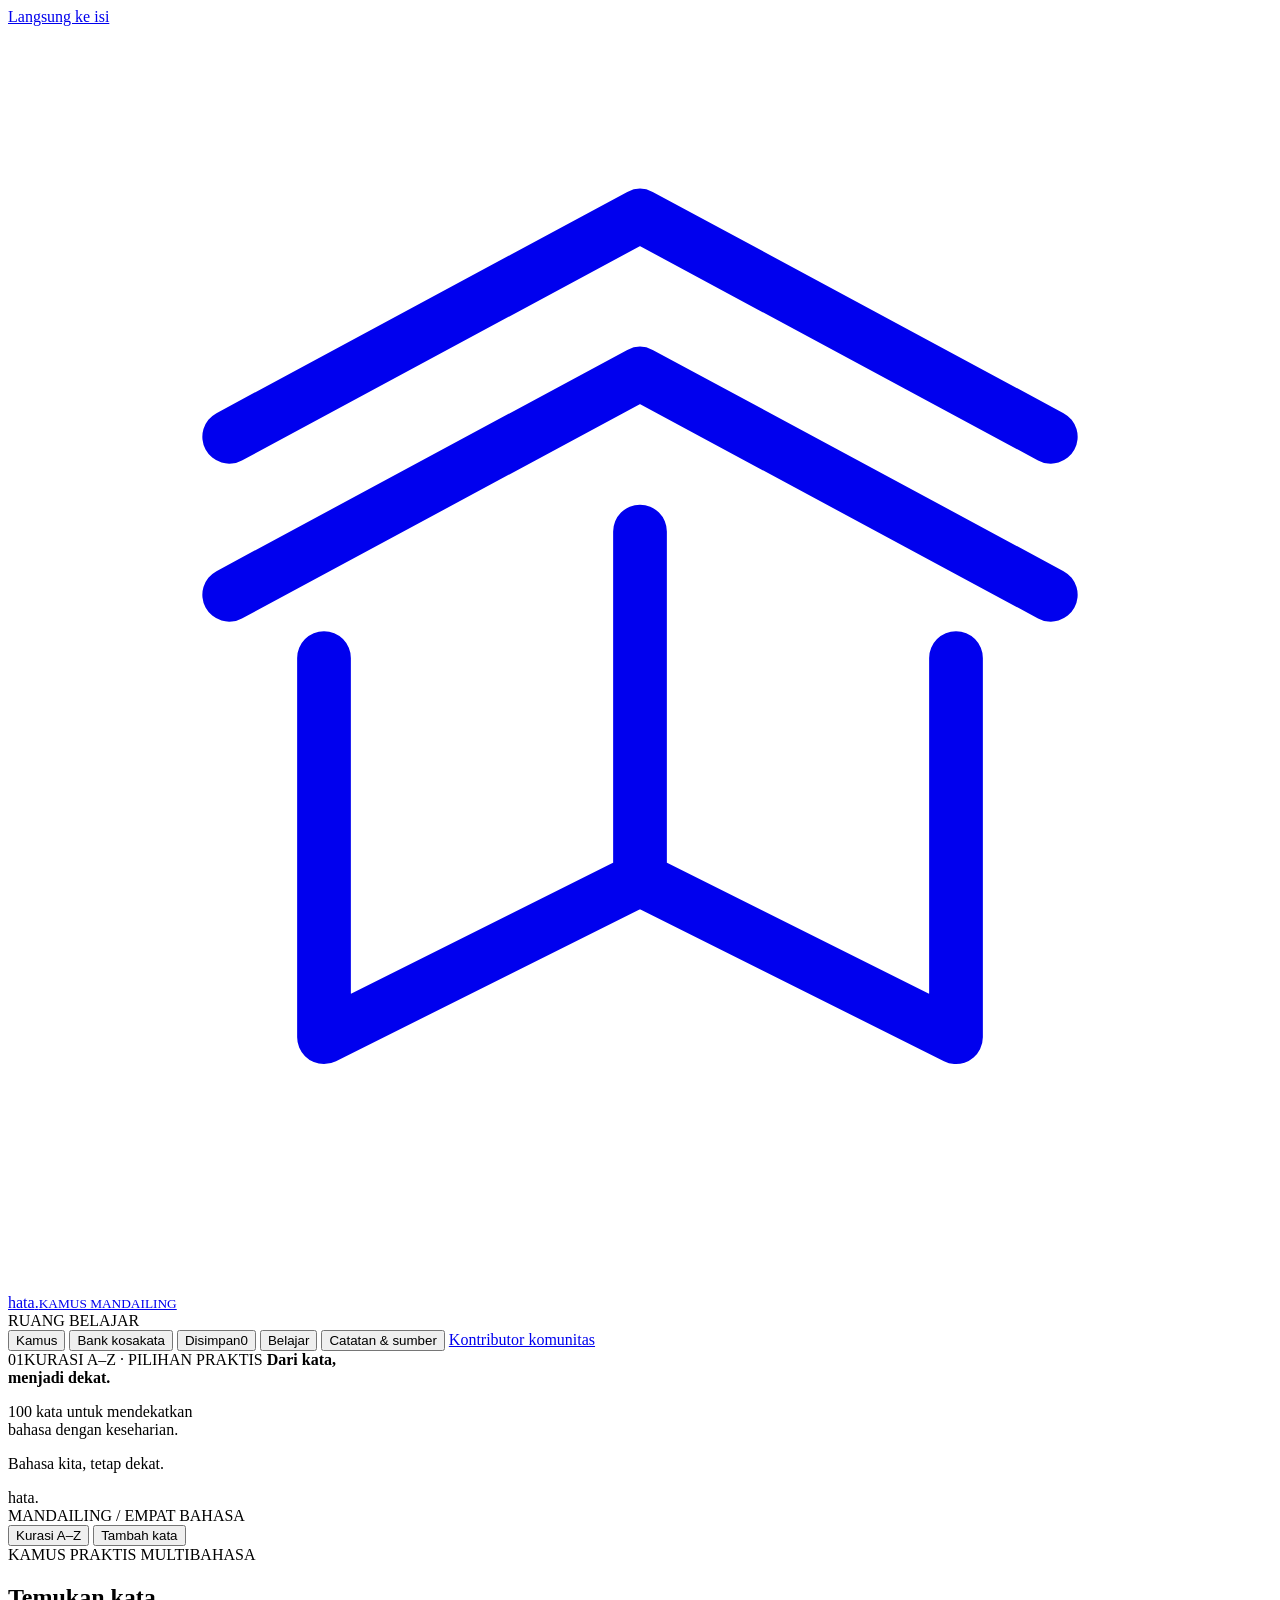
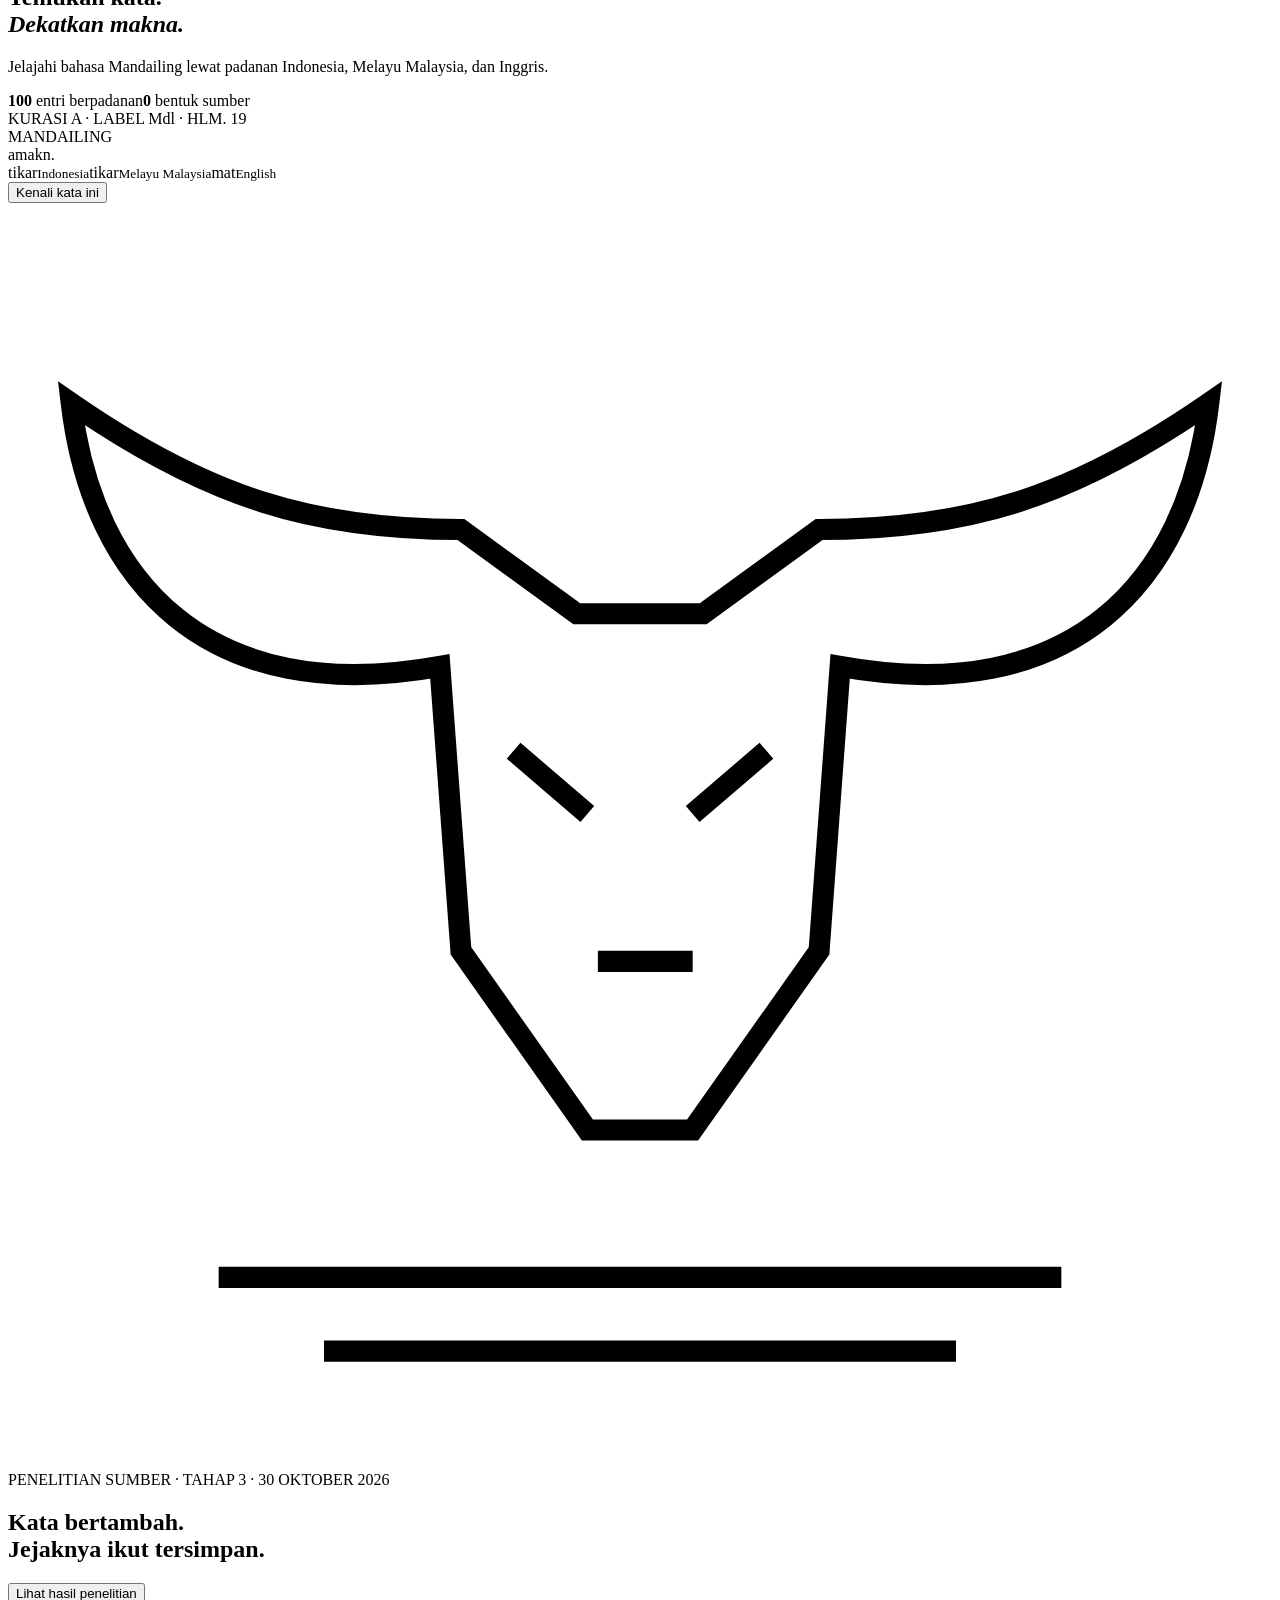
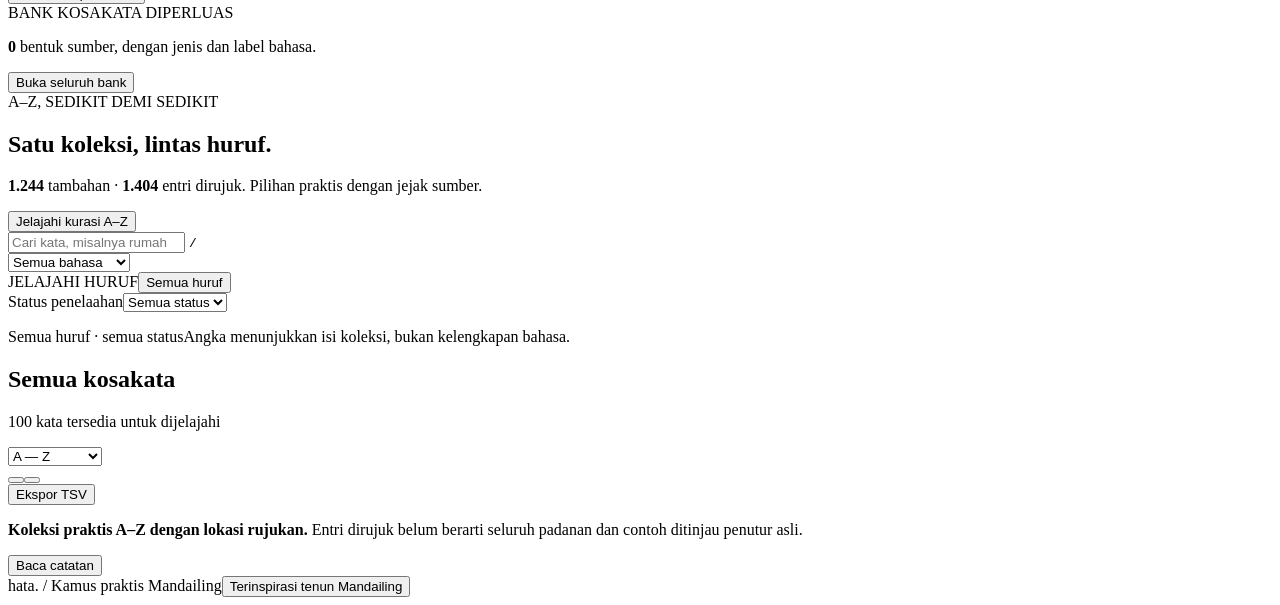
==== commit eb791ac5: "feat(community): link contribution hub from dictionary navigation" ====
--- a/src/index.html
+++ b/src/index.html
@@ -9,6 +9,8 @@
   <title>Hata — Kamus Mandailing</title>
   <style>/* INLINE_STYLES */
 .interface-language-wrap{display:inline-flex;align-items:center;max-width:210px}.interface-language-select{max-width:100%;padding:8px 10px;border:1px solid #c5b8b3;border-radius:8px;background:#fff;color:#362b2b;font:inherit;font-size:12px}.interface-language-select:focus-visible{outline:3px solid #b88652;outline-offset:2px}.sr-only{position:absolute;width:1px;height:1px;padding:0;margin:-1px;overflow:hidden;clip:rect(0,0,0,0);white-space:nowrap;border:0}@media(max-width:600px){.interface-language-wrap{max-width:140px}.interface-language-select{font-size:11px}}
+
+.interface-language-note{margin:6px 20px;padding:8px 12px;border-left:3px solid #98774b;background:#faf4e9;color:#4d3b2c;font-size:12px;line-height:1.45}
 </style>
 </head>
 <body>
@@ -19,13 +21,13 @@
       <span class="brand-symbol"><svg viewBox="0 0 40 40" fill="none" aria-hidden="true"><path d="M7 13 20 6l13 7M7 18l13-7 13 7M10 20v12l10-5 10 5V20M20 16v11" stroke="currentColor" stroke-width="1.7" stroke-linecap="round" stroke-linejoin="round"/></svg></span>
       <span class="brand-name">hata<span class="brand-dot">.</span><small>KAMUS MANDAILING</small></span>
     </a>
-    <div class="sidebar-caption">RUANG BELAJAR</div>
+    <div class="sidebar-caption" data-i18n="sidebarTitle">RUANG BELAJAR</div>
     <nav class="nav-list">
-      <button class="nav-item active" data-nav="dictionary" aria-current="page"><span data-icon="book"></span><span>Kamus</span><span class="nav-marker"></span></button>
-      <button class="nav-item" data-nav="inventory"><span data-icon="globe"></span><span>Bank kosakata</span></button>
-      <button class="nav-item" data-nav="saved"><span data-icon="bookmark"></span><span>Disimpan</span><span class="nav-count" id="nav-saved-count">0</span></button>
-      <button class="nav-item" data-nav="learn"><span data-icon="layers"></span><span>Belajar</span></button>
-      <button class="nav-item" data-nav="sources"><span data-icon="feather"></span><span>Catatan & sumber</span></button>
+      <button class="nav-item active" data-nav="dictionary" aria-current="page"><span data-icon="book"></span><span data-i18n="navDictionary">Kamus</span><span class="nav-marker"></span></button>
+      <button class="nav-item" data-nav="inventory"><span data-icon="globe"></span><span data-i18n="navInventory">Bank kosakata</span></button>
+      <button class="nav-item" data-nav="saved"><span data-icon="bookmark"></span><span data-i18n="navSaved">Disimpan</span><span class="nav-count" id="nav-saved-count">0</span></button>
+      <button class="nav-item" data-nav="learn"><span data-icon="layers"></span><span data-i18n="navLearn">Belajar</span></button>
+      <button class="nav-item" data-nav="sources"><span data-icon="feather"></span><span data-i18n="navSources">Catatan & sumber</span></button>
       <a class="nav-item" href="./kontributor.html"><span data-icon="globe"></span><span>Kontributor komunitas</span></a>
     </nav>
     <div class="sidebar-bottom">
@@ -44,31 +46,32 @@
       <div class="breadcrumb"><span data-icon="globe"></span> MANDAILING <span class="breadcrumb-sep">/</span> EMPAT BAHASA</div>
       <div class="topbar-actions">
         <button class="draft-pill" data-nav="sources"><span></span>Kurasi A–Z</button>
-        <button class="button button-outline button-small" id="add-word-top"><span data-icon="plus"></span><span>Tambah kata</span></button>
+        <button class="button button-outline button-small" id="add-word-top"><span data-icon="plus"></span><span data-i18n="addWord">Tambah kata</span></button>
       </div>
     </header>
+    <p id="interface-language-note" class="interface-language-note" hidden lang="id">Terjemahan antarmuka Mandailing masih dalam pemeriksaan penutur. Untuk sementara, label bahasa Indonesia digunakan; lema Mandailing tidak berubah.</p>
     <div class="ulos-ribbon" aria-hidden="true"></div>
 
     <section data-view="dictionary" class="view">
       <div class="hero">
         <div class="hero-copy">
-          <div class="eyebrow"><span class="tiny-rule"></span> KAMUS PRAKTIS MULTIBAHASA</div>
-          <h1>Temukan kata.<br><em>Dekatkan makna.</em></h1>
-          <p>Jelajahi bahasa Mandailing lewat padanan Indonesia,<br class="desktop-br"> Melayu Malaysia, dan Inggris.</p>
+          <div class="eyebrow"><span class="tiny-rule"></span> <span data-i18n="heroKicker">KAMUS PRAKTIS MULTIBAHASA</span></div>
+          <h1><span data-i18n="heroTitle">Temukan kata.</span><br><em data-i18n="heroEm">Dekatkan makna.</em></h1>
+          <p data-i18n="heroDescription">Jelajahi bahasa Mandailing lewat padanan Indonesia, Melayu Malaysia, dan Inggris.</p>
           <div class="hero-stats"><span><strong id="hero-word-count">100</strong> entri berpadanan</span><i></i><span><strong data-bank-total>0</strong> bentuk sumber</span></div>
         </div>
         <div class="featured-word">
           <div class="featured-top"><span class="eyebrow">KURASI A · LABEL Mdl · HLM. 19</span><span data-icon="sparkle"></span></div>
           <span class="featured-label">MANDAILING</span><div class="featured-term">amak<span>n.</span></div>
           <div class="featured-meanings"><span>tikar<small>Indonesia</small></span><span>tikar<small>Melayu Malaysia</small></span><span>mat<small>English</small></span></div>
-          <button class="featured-link" data-open="md-064">Kenali kata ini <span data-icon="arrow"></span></button>
+          <button class="featured-link" data-open="md-064"><span data-i18n="featuredLink">Kenali kata ini</span> <span data-icon="arrow"></span></button>
           <svg class="heritage-emblem" viewBox="0 0 120 120" fill="none" aria-hidden="true"><path d="M41 44C19 48 8 36 6 19c13 9 23 12 37 12l11 8h12l11-8c14 0 24-3 37-12-2 17-13 29-35 25l-2 27-12 17H55L43 71Z" stroke="currentColor" stroke-width="2"/><path d="m48 52 7 6m17-6-7 6m-9 14h9M20 102h80m-70 7h60" stroke="currentColor" stroke-width="2"/></svg>
         </div>
       </div>
     </section>
 
     <section data-view="inventory" class="view bank-view" hidden>
-      <div class="section-intro"><div class="eyebrow">SELURUH INVENTARIS BENTUK SUMBER</div><h1>Lebih banyak kata.<br><em>Jejaknya tetap jelas.</em></h1><p>Telusuri bentuk dari kamus, daftar kata, dan penelitian. Setiap bentuk membawa lokasi rujukan serta keterangan cakupan bahasa sumbernya.</p></div>
+      <div class="section-intro"><div class="eyebrow" data-i18n="bankKicker">SELURUH INVENTARIS BENTUK SUMBER</div><h1><span data-i18n="bankTitle">Lebih banyak kata.</span><br><em data-i18n="bankEm">Jejaknya tetap jelas.</em></h1><p>Telusuri bentuk dari kamus, daftar kata, dan penelitian. Setiap bentuk membawa lokasi rujukan serta keterangan cakupan bahasa sumbernya.</p></div>
       <div class="bank-stats"><div><strong data-bank-total>0</strong><span>bentuk unik tersimpan</span></div><div><strong id="bank-source-records">0</strong><span>lokasi rujukan tersimpan</span></div><div><strong id="bank-source-total">0</strong><span>sumber bentuk yang digunakan</span></div></div>
       <div class="bank-scope-note"><strong>Inventaris sumber berbeda dari koleksi berpadanan.</strong><p>Label Mdl per bentuk dibedakan dari cakupan studi Mandailing. Angkola, Toba, Tapsel dan catatan dialek lain tetap diberi keterangan. <span data-bank-pending>0</span> bentuk masih menunggu penelaahan makna dan padanan; data tersebut tidak diisi dengan tebakan. Jumlah bentuk termasuk turunan dan gabungan, bukan jumlah semua kata dasar Mandailing.</p><a class="button button-outline button-small" href="./data/Kamus_Mandailing_Database.zip" download><span data-icon="download"></span>Unduh database lengkap</a></div>
       <details class="source-audit-panel">
@@ -77,16 +80,16 @@
         <div id="source-audit-cards" class="source-audit-grid"></div>
         <a id="research-update-link" href="./research/analisis_lanjutan_20261027.md" target="_blank" rel="noopener noreferrer">Baca laporan penelitian dan batas cakupan ↗</a>
       </details>
-      <div class="bank-controls"><div class="bank-search"><label for="bank-search">Cari dalam seluruh bank</label><input id="bank-search" type="search" placeholder="Bentuk, takson, induk lema, atau padanan…" autocomplete="off" spellcheck="false"></div><div><label for="bank-kind">Jenis bentuk</label><select id="bank-kind"><option value="all">Semua jenis</option><option value="headword">Lema</option><option value="subentry">Turunan / gabungan</option><option value="compound">Gabungan kata</option><option value="cross_reference">Rujuk silang</option><option value="bound_form">Bentuk terikat</option><option value="historical_form">Bentuk kamus 1977</option><option value="wordlist_entry">Entri daftar kata</option><option value="study_table">Bentuk pada penelitian</option><option value="publisher_abstract">Abstrak penerbit</option><option value="idiom">Idiom / ungkapan</option><option value="cultural_term">Istilah budaya</option><option value="culinary_term">Nama kuliner pada sumber</option><option value="botanical_name">Nama botani pada sumber</option><option value="number_list">Bilangan / ukuran</option></select></div><div><label for="bank-scope">Label bahasa sumber</label><select id="bank-scope"><option value="all">Semua label sumber</option><option value="Mdl">Memuat label Mdl</option><option value="Akl">Memuat label Akl</option><option value="Tb">Memuat label Toba</option><option value="unmarked">Tanpa label per bentuk</option><option value="Mdl-scope">Cakupan studi Mandailing</option><option value="MA">Mandailing–Angkola (MA)</option><option value="Sipirok">Catatan dialek Sipirok</option><option value="Tapsel">Cakupan Tapsel</option></select></div><div><label for="bank-status">Status padanan</label><select id="bank-status"><option value="all">Semua status</option><option value="reviewed">Padanan tersedia</option><option value="pending">Belum ditelaah</option><option value="source-gloss">Glos sumber tersedia</option></select></div><div><label for="bank-source">Sumber bentuk</label><select id="bank-source"><option value="all">Semua sumber bentuk</option></select></div></div>
+      <div class="bank-controls"><div class="bank-search"><label for="bank-search" data-i18n="bankSearchLabel">Cari dalam seluruh bank</label><input id="bank-search" type="search" data-i18n-placeholder="bankSearchPlaceholder" placeholder="Bentuk, takson, induk lema, atau padanan…" autocomplete="off" spellcheck="false"></div><div><label for="bank-kind" data-i18n="bankKindLabel">Jenis bentuk</label><select id="bank-kind"><option value="all">Semua jenis</option><option value="headword">Lema</option><option value="subentry">Turunan / gabungan</option><option value="compound">Gabungan kata</option><option value="cross_reference">Rujuk silang</option><option value="bound_form">Bentuk terikat</option><option value="historical_form">Bentuk kamus 1977</option><option value="wordlist_entry">Entri daftar kata</option><option value="study_table">Bentuk pada penelitian</option><option value="publisher_abstract">Abstrak penerbit</option><option value="idiom">Idiom / ungkapan</option><option value="cultural_term">Istilah budaya</option><option value="culinary_term">Nama kuliner pada sumber</option><option value="botanical_name">Nama botani pada sumber</option><option value="number_list">Bilangan / ukuran</option></select></div><div><label for="bank-scope" data-i18n="bankScopeLabel">Label bahasa sumber</label><select id="bank-scope"><option value="all">Semua label sumber</option><option value="Mdl">Memuat label Mdl</option><option value="Akl">Memuat label Akl</option><option value="Tb">Memuat label Toba</option><option value="unmarked">Tanpa label per bentuk</option><option value="Mdl-scope">Cakupan studi Mandailing</option><option value="MA">Mandailing–Angkola (MA)</option><option value="Sipirok">Catatan dialek Sipirok</option><option value="Tapsel">Cakupan Tapsel</option></select></div><div><label for="bank-status" data-i18n="bankStatusLabel">Status padanan</label><select id="bank-status"><option value="all">Semua status</option><option value="reviewed">Padanan tersedia</option><option value="pending">Belum ditelaah</option><option value="source-gloss">Glos sumber tersedia</option></select></div><div><label for="bank-source" data-i18n="bankSourceLabel">Sumber bentuk</label><select id="bank-source"><option value="all">Semua sumber bentuk</option></select></div></div>
       <div id="bank-letters" class="alphabet-bar bank-letters" aria-label="Huruf dalam bank kosakata"></div>
-      <div class="bank-results-heading"><p id="bank-count" aria-live="polite"></p><div class="bank-export-actions"><button class="button button-outline button-small" id="bank-latest" aria-pressed="false">Bentuk baru</button><button class="button button-outline button-small" id="bank-export"><span data-icon="download"></span>TSV 5 kolom</button><button class="button button-outline button-small" id="bank-export-labels"><span data-icon="download"></span>TSV berlabel</button></div></div>
+      <div class="bank-results-heading"><p id="bank-count" aria-live="polite"></p><div class="bank-export-actions"><button class="button button-outline button-small" id="bank-latest" aria-pressed="false" data-i18n="bankLatest">Bentuk baru</button><button class="button button-outline button-small" id="bank-export"><span data-icon="download"></span>TSV 5 kolom</button><button class="button button-outline button-small" id="bank-export-labels"><span data-icon="download"></span>TSV berlabel</button></div></div>
       <div id="bank-results"></div><div id="bank-pagination" class="bank-pagination"></div>
       <p class="bank-endnote">Bank mencakup indeks kamus 2021, tambahan hasil pemeriksaan pindai 1977, daftar ABVD, kamus mandiri 2024, dan bentuk pada publikasi yang dapat dibaca. Pindai 1977 belum merupakan transkripsi penuh. TSV 5 kolom tidak memuat label bahasa; TSV berlabel menyertakannya. Ini bukan klaim seluruh kosakata semua dialek sudah terkumpul.</p>
       <details class="local-name-panel"><summary><span data-local-count>0</span> catatan nama tumbuhan pembanding</summary><p>Bahasa setiap nama tidak dinyatakan dalam tabel asal. Hasil telaah membedakan label Mandailing, kode gabungan MA, dan cakupan penelitian. Nama ilmiah mengikuti cetakan sumber; kesamaan ejaan tidak otomatis membuktikan spesies atau bahasa yang sama.</p><div class="local-name-filters"><div><label for="local-name-search">Cari nama, takson, atau sumber penelitian</label><input id="local-name-search" type="search" placeholder="Misalnya pining, palaga, atau Areca…" autocomplete="off"></div><div><label for="local-name-status">Status telaah nama</label><select id="local-name-status"><option value="all">Semua telaah</option><option value="supported">Dukungan sumber tersedia</option><option value="pending">Bahasa belum dipastikan</option><option value="needs-check">Perlu pemeriksaan khusus</option></select></div></div><div class="local-name-toolbar"><span id="local-name-count" aria-live="polite"></span><button class="button button-outline button-small" id="local-name-export">Ekspor semua telaah TSV</button></div><div id="local-name-results" class="local-name-results"></div></details>
     </section>
 
     <section data-view="saved" class="view" hidden>
-      <div class="section-intro"><div class="eyebrow">KOLEKSI PRIBADI</div><h1>Kata yang <em>ingin diingat.</em></h1><p>Simpan kata yang menarik perhatian Anda, lalu temukan kembali di sini.</p></div>
+      <div class="section-intro"><div class="eyebrow" data-i18n="savedKicker">KOLEKSI PRIBADI</div><h1><span data-i18n="savedTitle">Kata yang</span> <em data-i18n="savedEm">ingin diingat.</em></h1><p data-i18n="savedDescription">Simpan kata yang menarik perhatian Anda, lalu temukan kembali di sini.</p></div>
     </section>
 
     <section id="dictionary-workspace">
@@ -95,19 +98,19 @@
       <aside class="curation-banner" aria-label="Pembaruan kurasi A sampai Z"><div><span class="eyebrow">A–Z, SEDIKIT DEMI SEDIKIT</span><h2>Satu koleksi, lintas huruf.</h2><p><strong id="curation-added">1.244</strong> tambahan · <strong id="curation-reviewed">1.404</strong> entri dirujuk. Pilihan praktis dengan jejak sumber.</p></div><button class="button button-primary" data-curation="AZ-01">Jelajahi kurasi A–Z <span data-icon="arrow"></span></button></aside>
       <div class="search-wrap">
         <span class="search-symbol" data-icon="search"></span>
-        <label class="sr-only" for="search">Cari kosakata</label>
-        <input type="search" id="search" placeholder="Cari kata, misalnya rumah, bagas, atau house…" autocomplete="off" spellcheck="false">
+        <label class="sr-only" for="search" data-i18n="searchLabel">Cari kosakata</label>
+        <input type="search" id="search" data-i18n-placeholder="searchPlaceholder" placeholder="Cari kata, misalnya rumah, bagas, atau house…" autocomplete="off" spellcheck="false">
         <kbd class="search-shortcut">/</kbd>
-        <div class="search-language"><label class="sr-only" for="search-language">Bahasa pencarian</label><select id="search-language"><option value="all">Semua bahasa</option><option value="md">Mandailing</option><option value="idn">Indonesia</option><option value="my">Melayu Malaysia</option><option value="en">English</option></select></div>
+        <div class="search-language"><label class="sr-only" for="search-language" data-i18n="searchLanguage">Bahasa pencarian</label><select id="search-language"><option value="all">Semua bahasa</option><option value="md">Mandailing</option><option value="idn">Indonesia</option><option value="my">Melayu Malaysia</option><option value="en">English</option></select></div>
       </div>
-      <div class="alphabet-heading"><div><span class="eyebrow">JELAJAHI HURUF</span><button id="all-letters" class="all-letters active" data-letter="all" aria-pressed="true">Semua huruf</button></div><div><label for="editorial-filter">Status penelaahan</label><select id="editorial-filter"><option value="all">Semua status</option><option value="attested">Entri dirujuk</option><option value="draft">Draf awal</option><option value="personal">Kata pribadi</option></select></div></div>
+      <div class="alphabet-heading"><div><span class="eyebrow">JELAJAHI HURUF</span><button id="all-letters" class="all-letters active" data-letter="all" aria-pressed="true" data-i18n="allLetters">Semua huruf</button></div><div><label for="editorial-filter" data-i18n="reviewFilter">Status penelaahan</label><select id="editorial-filter"><option value="all">Semua status</option><option value="attested">Entri dirujuk</option><option value="draft">Draf awal</option><option value="personal">Kata pribadi</option></select></div></div>
       <div id="alphabet-bar" class="alphabet-bar" aria-label="Filter huruf A sampai Z"></div>
       <p class="alphabet-context"><span id="active-filter-copy">Semua huruf · semua status</span><span>Angka menunjukkan isi koleksi, bukan kelengkapan bahasa.</span></p>
       <div class="category-bar" id="category-bar" aria-label="Filter kategori"></div>
       <div class="results-toolbar">
-        <div><h2 id="results-title">Semua kosakata</h2><p id="result-count" aria-live="polite">100 kata tersedia untuk dijelajahi</p></div>
+        <div><h2 id="results-title" data-i18n="allVocabulary">Semua kosakata</h2><p id="result-count" aria-live="polite">100 kata tersedia untuk dijelajahi</p></div>
         <div class="result-actions">
-          <label class="sr-only" for="sort">Urutkan kosakata</label><select id="sort"><option value="az">A — Z</option><option value="za">Z — A</option><option value="original">Urutan awal</option></select>
+          <label class="sr-only" for="sort" data-i18n="sortLabel">Urutkan kosakata</label><select id="sort"><option value="az">A — Z</option><option value="za">Z — A</option><option value="original">Urutan awal</option></select>
           <div class="view-switch" aria-label="Tampilan hasil"><button id="grid-view" class="selected" aria-label="Tampilan kartu" aria-pressed="true"><span data-icon="grid"></span></button><button id="table-view" aria-label="Tampilan tabel" aria-pressed="false"><span data-icon="list"></span></button></div>
           <button class="button button-export" id="export-top" aria-label="Ekspor TSV"><span data-icon="download"></span><span>Ekspor TSV</span></button>
         </div>
@@ -118,24 +121,24 @@
     </section>
 
     <section data-view="learn" class="view learning-view" hidden>
-      <div class="section-intro"><div class="eyebrow">SEDIKIT DEMI SEDIKIT</div><h1>Satu kartu.<br><em>Satu kata lebih dekat.</em></h1><p>Ingat maknanya, buka jawabannya, lalu tandai kata yang sudah Anda pahami.</p></div>
+      <div class="section-intro"><div class="eyebrow" data-i18n="learnKicker">SEDIKIT DEMI SEDIKIT</div><h1><span data-i18n="learnTitle">Satu kartu.</span><br><em data-i18n="learnEm">Satu kata lebih dekat.</em></h1><p data-i18n="learnDescription">Ingat maknanya, buka jawabannya, lalu tandai kata yang sudah Anda pahami.</p></div>
       <div class="learning-layout">
         <div class="learning-main">
-          <div class="learn-options"><div><label for="learn-category">Kategori</label><select id="learn-category"><option value="all">Semua kategori</option><option value="ganti">Kata ganti & tanya</option><option value="angka">Angka</option><option value="kerja">Kata kerja</option><option value="rumah">Di rumah</option><option value="saved">Kata disimpan</option></select></div><div><label for="learn-language">Tebak padanan</label><select id="learn-language"><option value="idn">Indonesia</option><option value="my">Melayu Malaysia</option><option value="en">English</option></select></div></div>
+          <div class="learn-options"><div><label for="learn-category" data-i18n="categoryLabel">Kategori</label><select id="learn-category"><option value="all">Semua kategori</option><option value="ganti">Kata ganti & tanya</option><option value="angka">Angka</option><option value="kerja">Kata kerja</option><option value="rumah">Di rumah</option><option value="saved">Kata disimpan</option></select></div><div><label for="learn-language" data-i18n="guessLanguage">Tebak padanan</label><select id="learn-language"><option value="idn">Indonesia</option><option value="my">Melayu Malaysia</option><option value="en">English</option></select></div></div>
           <div id="flashcard-area"></div>
         </div>
         <aside class="learning-aside">
           <div class="progress-orbit" id="progress-orbit"><div><strong id="known-count">0</strong><span>kata dipahami</span></div></div>
-          <h3>Setiap kata berarti.</h3><p id="progress-copy">Mulai dari satu kata hari ini.</p>
+          <h3 data-i18n="everyWord">Setiap kata berarti.</h3><p id="progress-copy">Mulai dari satu kata hari ini.</p>
           <div class="learn-hint"><span data-icon="bulb"></span><p>Ucapkan maknanya dalam hati sebelum membuka jawaban. Ulangi kartu yang belum familiar.</p></div>
-          <p class="muted small">Progres tersimpan di peramban ini.</p>
+          <p class="muted small" data-i18n="progressNotice">Progres tersimpan di peramban ini.</p>
         </aside>
       </div>
     </section>
 
     <section data-view="sources" class="view sources-view" hidden>
-      <div class="section-intro"><div class="eyebrow">BELAJAR DENGAN RUJUKAN</div><h1>Bahasa punya konteks.<br><em>Begitu juga kamus ini.</em></h1><p>Kenali asal kosakata, variasi bentuk, dan batas verifikasi sebelum menggunakannya.</p></div>
-      <div class="bank-scope-note"><strong>Bank kosakata kini memuat <span data-bank-total>0</span> bentuk unik.</strong><p>Indeks kamus 2021 telah digabungkan dengan bentuk dari sumber tambahan yang dapat diperiksa. Laporan unduhan merinci cakupan dan keterbatasan setiap sumber. Koleksi 1.404 entri berpadanan tetap tersedia. <span data-bank-pending>0</span> bentuk belum mempunyai padanan yang ditelaah.</p><button class="button button-outline button-small" data-nav="inventory">Telusuri bank sumber</button></div><div class="source-notice"><span data-icon="feather"></span><div><span class="eyebrow">STATUS MATERI</span><h2>Dari A–Z, dengan jejak yang jelas.</h2><p id="research-summary"></p></div></div>
+      <div class="section-intro"><div class="eyebrow" data-i18n="sourcesKicker">BELAJAR DENGAN RUJUKAN</div><h1><span data-i18n="sourcesTitle">Bahasa punya konteks.</span><br><em data-i18n="sourcesEm">Begitu juga kamus ini.</em></h1><p data-i18n="sourcesDescription">Kenali asal kosakata, variasi bentuk, dan batas verifikasi sebelum menggunakannya.</p></div>
+      <div class="bank-scope-note"><strong>Bank kosakata kini memuat <span data-bank-total>0</span> bentuk unik.</strong><p>Indeks kamus 2021 telah digabungkan dengan bentuk dari sumber tambahan yang dapat diperiksa. Laporan unduhan merinci cakupan dan keterbatasan setiap sumber. Koleksi 1.404 entri berpadanan tetap tersedia. <span data-bank-pending>0</span> bentuk belum mempunyai padanan yang ditelaah.</p><button class="button button-outline button-small" data-nav="inventory" data-i18n="exploreBank">Telusuri bank sumber</button></div><div class="source-notice"><span data-icon="feather"></span><div><span class="eyebrow">STATUS MATERI</span><h2>Dari A–Z, dengan jejak yang jelas.</h2><p id="research-summary"></p></div></div>
       <div class="note-grid">
         <article class="note-card"><span class="note-number">01</span><h3>Cakupan bahasa</h3><p>Rujukan utama adalah kamus gabungan Angkola–Mandailing. Bentuk berlabel Mdl diprioritaskan; bentuk tanpa label khusus tidak diklaim eksklusif Mandailing. Daftar ini belum mewakili satu dialek desa yang diperiksa secara terpisah.</p></article>
         <article class="note-card"><span class="note-number">02</span><h3>Bentuk dan variasi</h3><p>Bentuk utama mengikuti tulisan dalam sumber. Bentuk bebas, turunan, dan contoh ejaan dibedakan pada detail. Aek dan aer disajikan sebagai dua lema bermakna sama dengan label sumber masing-masing. Agihon dipertahankan sebagai bentuk bersufiks yang tercatat. Kata homonim dipisahkan menurut makna yang dipilih, bukan digabungkan.</p></article>
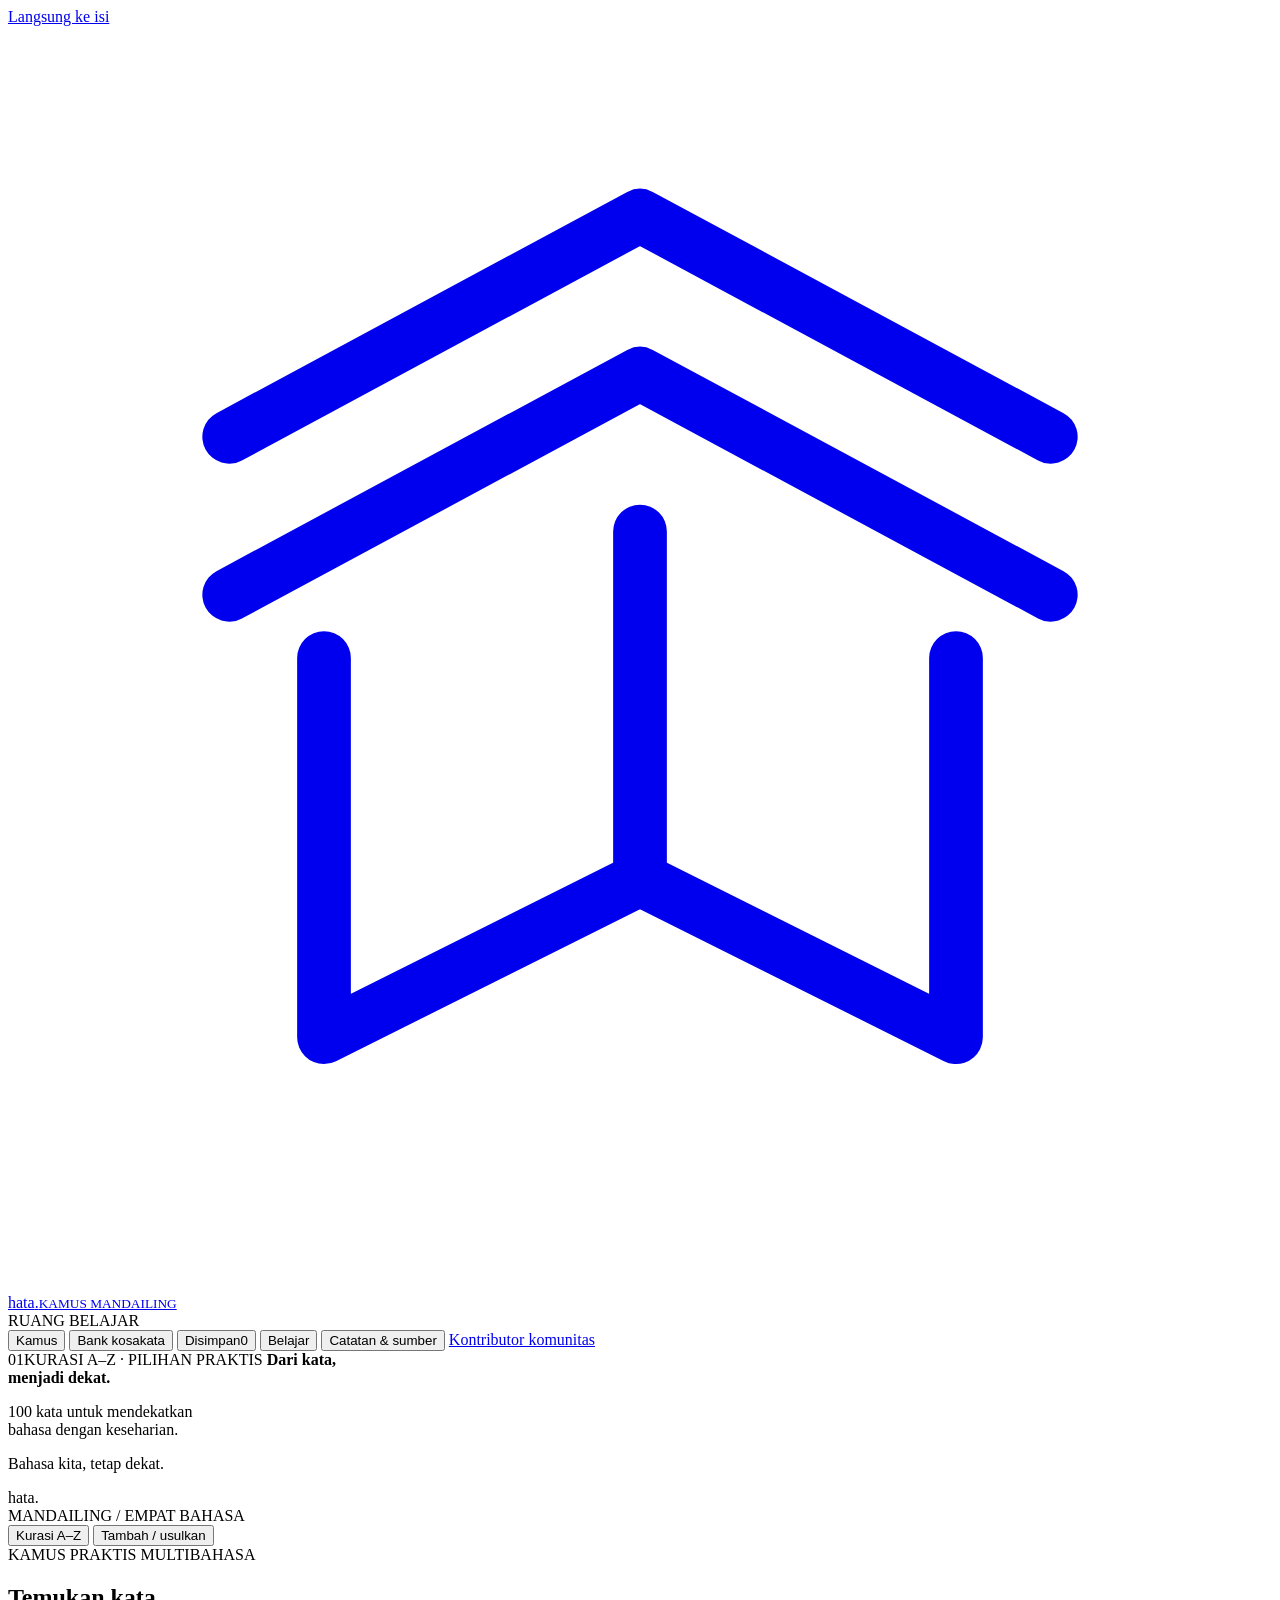
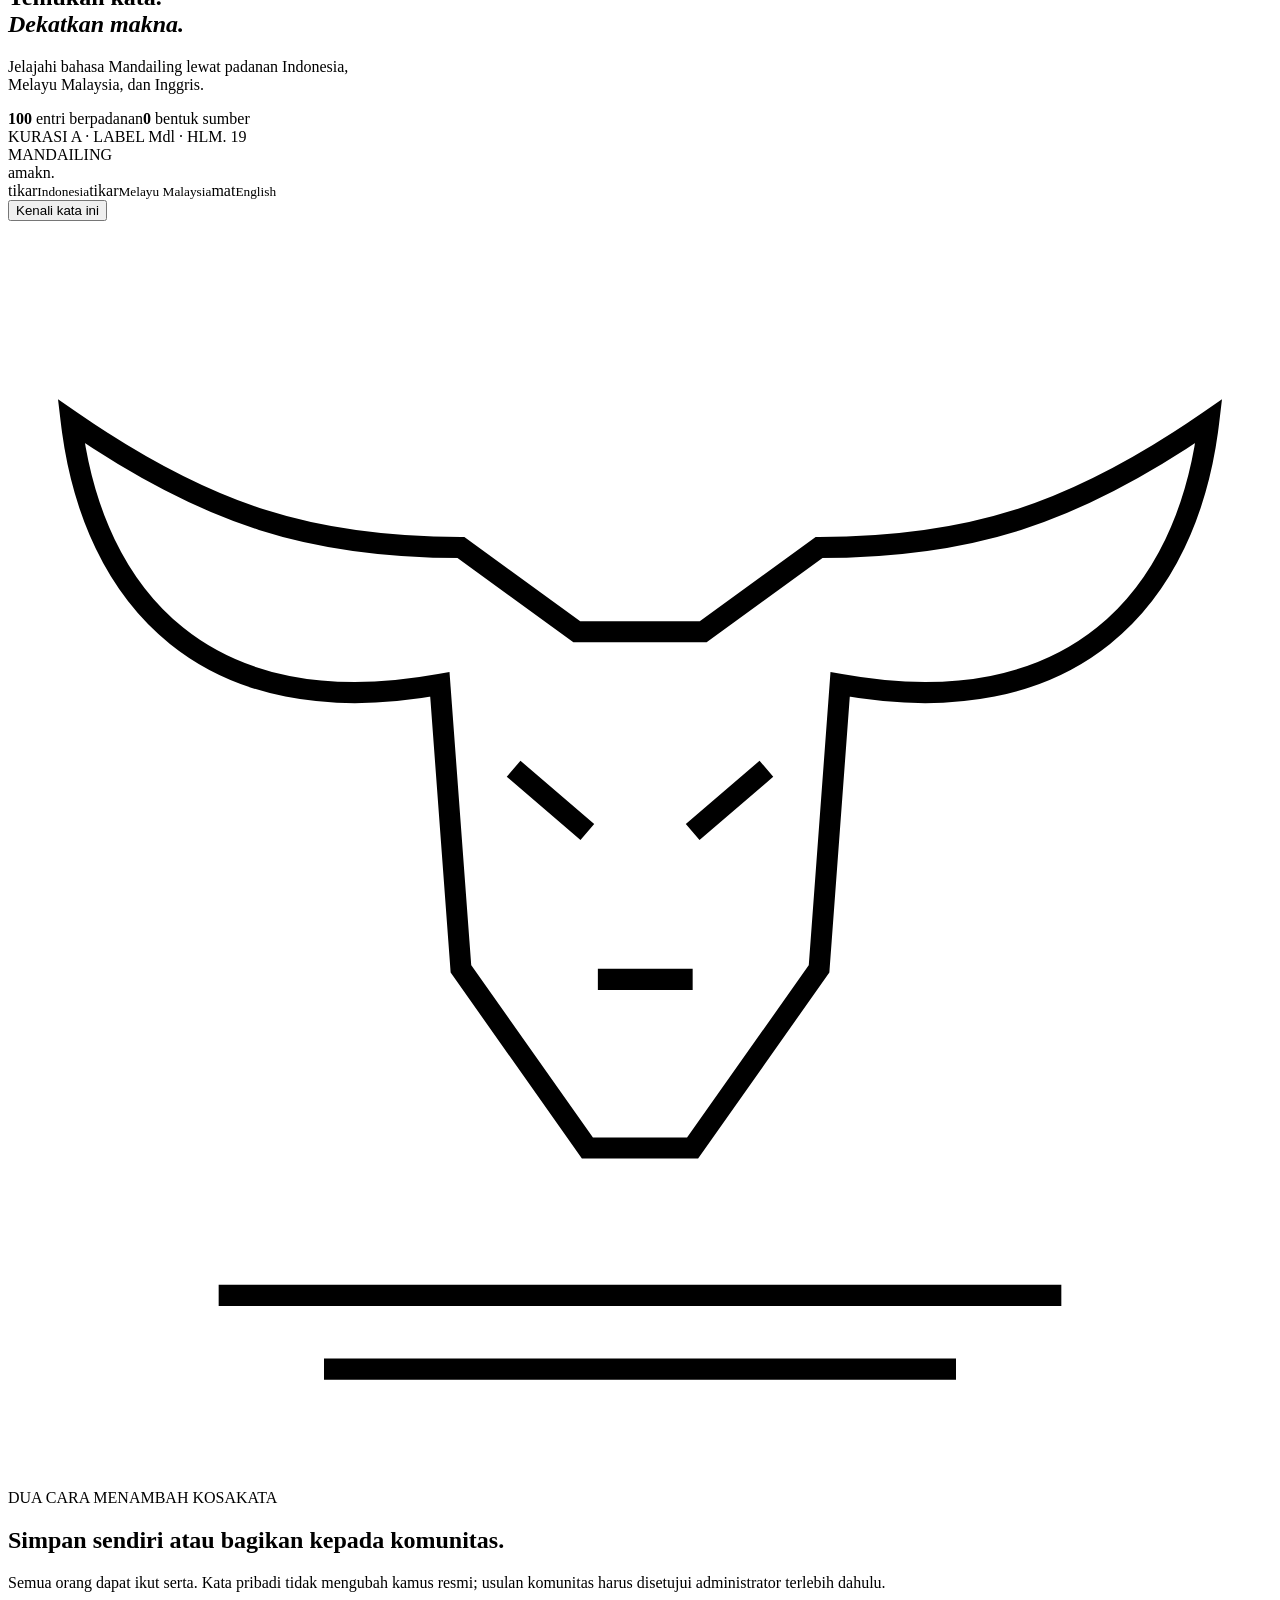
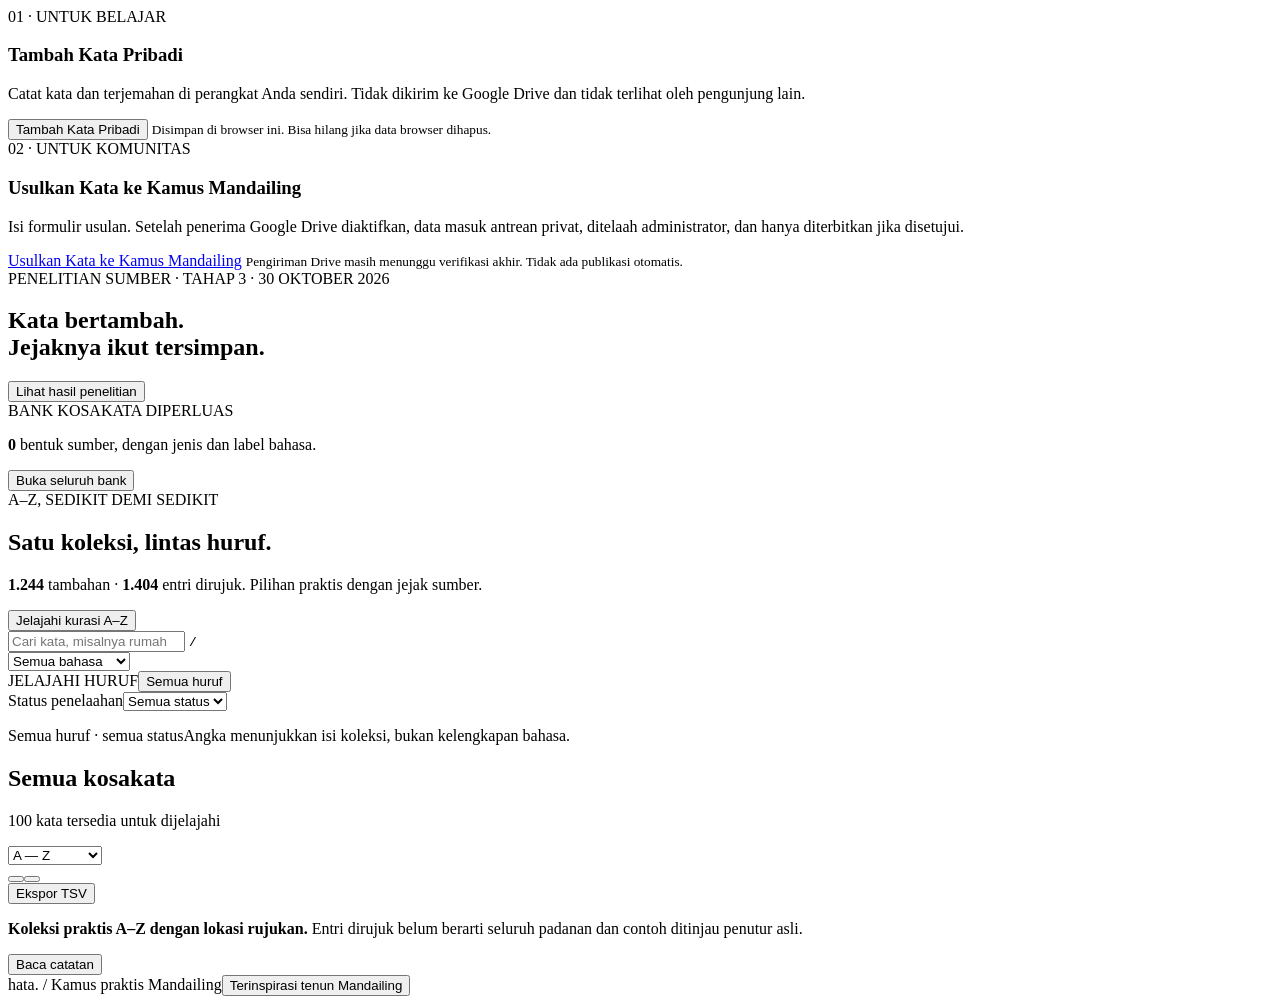
==== commit 4d9488dc: "feat(kamus): offer distinct personal word and moderated community submission options" ====
--- a/src/index.html
+++ b/src/index.html
@@ -9,8 +9,6 @@
   <title>Hata — Kamus Mandailing</title>
   <style>/* INLINE_STYLES */
 .interface-language-wrap{display:inline-flex;align-items:center;max-width:210px}.interface-language-select{max-width:100%;padding:8px 10px;border:1px solid #c5b8b3;border-radius:8px;background:#fff;color:#362b2b;font:inherit;font-size:12px}.interface-language-select:focus-visible{outline:3px solid #b88652;outline-offset:2px}.sr-only{position:absolute;width:1px;height:1px;padding:0;margin:-1px;overflow:hidden;clip:rect(0,0,0,0);white-space:nowrap;border:0}@media(max-width:600px){.interface-language-wrap{max-width:140px}.interface-language-select{font-size:11px}}
-
-.interface-language-note{margin:6px 20px;padding:8px 12px;border-left:3px solid #98774b;background:#faf4e9;color:#4d3b2c;font-size:12px;line-height:1.45}
 </style>
 </head>
 <body>
@@ -21,13 +19,13 @@
       <span class="brand-symbol"><svg viewBox="0 0 40 40" fill="none" aria-hidden="true"><path d="M7 13 20 6l13 7M7 18l13-7 13 7M10 20v12l10-5 10 5V20M20 16v11" stroke="currentColor" stroke-width="1.7" stroke-linecap="round" stroke-linejoin="round"/></svg></span>
       <span class="brand-name">hata<span class="brand-dot">.</span><small>KAMUS MANDAILING</small></span>
     </a>
-    <div class="sidebar-caption" data-i18n="sidebarTitle">RUANG BELAJAR</div>
+    <div class="sidebar-caption">RUANG BELAJAR</div>
     <nav class="nav-list">
-      <button class="nav-item active" data-nav="dictionary" aria-current="page"><span data-icon="book"></span><span data-i18n="navDictionary">Kamus</span><span class="nav-marker"></span></button>
-      <button class="nav-item" data-nav="inventory"><span data-icon="globe"></span><span data-i18n="navInventory">Bank kosakata</span></button>
-      <button class="nav-item" data-nav="saved"><span data-icon="bookmark"></span><span data-i18n="navSaved">Disimpan</span><span class="nav-count" id="nav-saved-count">0</span></button>
-      <button class="nav-item" data-nav="learn"><span data-icon="layers"></span><span data-i18n="navLearn">Belajar</span></button>
-      <button class="nav-item" data-nav="sources"><span data-icon="feather"></span><span data-i18n="navSources">Catatan & sumber</span></button>
+      <button class="nav-item active" data-nav="dictionary" aria-current="page"><span data-icon="book"></span><span>Kamus</span><span class="nav-marker"></span></button>
+      <button class="nav-item" data-nav="inventory"><span data-icon="globe"></span><span>Bank kosakata</span></button>
+      <button class="nav-item" data-nav="saved"><span data-icon="bookmark"></span><span>Disimpan</span><span class="nav-count" id="nav-saved-count">0</span></button>
+      <button class="nav-item" data-nav="learn"><span data-icon="layers"></span><span>Belajar</span></button>
+      <button class="nav-item" data-nav="sources"><span data-icon="feather"></span><span>Catatan & sumber</span></button>
       <a class="nav-item" href="./kontributor.html"><span data-icon="globe"></span><span>Kontributor komunitas</span></a>
     </nav>
     <div class="sidebar-bottom">
@@ -46,32 +44,56 @@
       <div class="breadcrumb"><span data-icon="globe"></span> MANDAILING <span class="breadcrumb-sep">/</span> EMPAT BAHASA</div>
       <div class="topbar-actions">
         <button class="draft-pill" data-nav="sources"><span></span>Kurasi A–Z</button>
-        <button class="button button-outline button-small" id="add-word-top"><span data-icon="plus"></span><span data-i18n="addWord">Tambah kata</span></button>
+        <button class="button button-outline button-small" id="add-word-top" aria-haspopup="dialog" aria-controls="choose-word-modal" aria-label="Pilih tambah kata pribadi atau usulkan kata ke kamus"><span data-icon="plus"></span><span>Tambah / usulkan</span></button>
       </div>
     </header>
-    <p id="interface-language-note" class="interface-language-note" hidden lang="id">Terjemahan antarmuka Mandailing masih dalam pemeriksaan penutur. Untuk sementara, label bahasa Indonesia digunakan; lema Mandailing tidak berubah.</p>
     <div class="ulos-ribbon" aria-hidden="true"></div>
 
     <section data-view="dictionary" class="view">
       <div class="hero">
         <div class="hero-copy">
-          <div class="eyebrow"><span class="tiny-rule"></span> <span data-i18n="heroKicker">KAMUS PRAKTIS MULTIBAHASA</span></div>
-          <h1><span data-i18n="heroTitle">Temukan kata.</span><br><em data-i18n="heroEm">Dekatkan makna.</em></h1>
-          <p data-i18n="heroDescription">Jelajahi bahasa Mandailing lewat padanan Indonesia, Melayu Malaysia, dan Inggris.</p>
+          <div class="eyebrow"><span class="tiny-rule"></span> KAMUS PRAKTIS MULTIBAHASA</div>
+          <h1>Temukan kata.<br><em>Dekatkan makna.</em></h1>
+          <p>Jelajahi bahasa Mandailing lewat padanan Indonesia,<br class="desktop-br"> Melayu Malaysia, dan Inggris.</p>
           <div class="hero-stats"><span><strong id="hero-word-count">100</strong> entri berpadanan</span><i></i><span><strong data-bank-total>0</strong> bentuk sumber</span></div>
         </div>
         <div class="featured-word">
           <div class="featured-top"><span class="eyebrow">KURASI A · LABEL Mdl · HLM. 19</span><span data-icon="sparkle"></span></div>
           <span class="featured-label">MANDAILING</span><div class="featured-term">amak<span>n.</span></div>
           <div class="featured-meanings"><span>tikar<small>Indonesia</small></span><span>tikar<small>Melayu Malaysia</small></span><span>mat<small>English</small></span></div>
-          <button class="featured-link" data-open="md-064"><span data-i18n="featuredLink">Kenali kata ini</span> <span data-icon="arrow"></span></button>
+          <button class="featured-link" data-open="md-064">Kenali kata ini <span data-icon="arrow"></span></button>
           <svg class="heritage-emblem" viewBox="0 0 120 120" fill="none" aria-hidden="true"><path d="M41 44C19 48 8 36 6 19c13 9 23 12 37 12l11 8h12l11-8c14 0 24-3 37-12-2 17-13 29-35 25l-2 27-12 17H55L43 71Z" stroke="currentColor" stroke-width="2"/><path d="m48 52 7 6m17-6-7 6m-9 14h9M20 102h80m-70 7h60" stroke="currentColor" stroke-width="2"/></svg>
         </div>
       </div>
+      <section class="contribution-choices" aria-labelledby="contribution-choices-title">
+        <div class="contribution-choices-heading">
+          <div>
+            <span class="eyebrow">DUA CARA MENAMBAH KOSAKATA</span>
+            <h2 id="contribution-choices-title">Simpan sendiri atau bagikan kepada komunitas.</h2>
+          </div>
+          <p>Semua orang dapat ikut serta. Kata pribadi tidak mengubah kamus resmi; usulan komunitas harus disetujui administrator terlebih dahulu.</p>
+        </div>
+        <div class="contribution-choices-grid">
+          <article class="contribution-choice contribution-choice-personal">
+            <span class="contribution-choice-step">01 · UNTUK BELAJAR</span>
+            <h3>Tambah Kata Pribadi</h3>
+            <p>Catat kata dan terjemahan di perangkat Anda sendiri. Tidak dikirim ke Google Drive dan tidak terlihat oleh pengunjung lain.</p>
+            <button type="button" class="button button-outline" id="add-word-private"><span data-icon="plus"></span> Tambah Kata Pribadi</button>
+            <small>Disimpan di browser ini. Bisa hilang jika data browser dihapus.</small>
+          </article>
+          <article class="contribution-choice contribution-choice-community">
+            <span class="contribution-choice-step">02 · UNTUK KOMUNITAS</span>
+            <h3>Usulkan Kata ke Kamus Mandailing</h3>
+            <p>Isi formulir usulan. Setelah penerima Google Drive diaktifkan, data masuk antrean privat, ditelaah administrator, dan hanya diterbitkan jika disetujui.</p>
+            <a class="button button-primary" href="./kontributor.html"><span data-icon="globe"></span> Usulkan Kata ke Kamus Mandailing</a>
+            <small>Pengiriman Drive masih menunggu verifikasi akhir. Tidak ada publikasi otomatis.</small>
+          </article>
+        </div>
+      </section>
     </section>
 
     <section data-view="inventory" class="view bank-view" hidden>
-      <div class="section-intro"><div class="eyebrow" data-i18n="bankKicker">SELURUH INVENTARIS BENTUK SUMBER</div><h1><span data-i18n="bankTitle">Lebih banyak kata.</span><br><em data-i18n="bankEm">Jejaknya tetap jelas.</em></h1><p>Telusuri bentuk dari kamus, daftar kata, dan penelitian. Setiap bentuk membawa lokasi rujukan serta keterangan cakupan bahasa sumbernya.</p></div>
+      <div class="section-intro"><div class="eyebrow">SELURUH INVENTARIS BENTUK SUMBER</div><h1>Lebih banyak kata.<br><em>Jejaknya tetap jelas.</em></h1><p>Telusuri bentuk dari kamus, daftar kata, dan penelitian. Setiap bentuk membawa lokasi rujukan serta keterangan cakupan bahasa sumbernya.</p></div>
       <div class="bank-stats"><div><strong data-bank-total>0</strong><span>bentuk unik tersimpan</span></div><div><strong id="bank-source-records">0</strong><span>lokasi rujukan tersimpan</span></div><div><strong id="bank-source-total">0</strong><span>sumber bentuk yang digunakan</span></div></div>
       <div class="bank-scope-note"><strong>Inventaris sumber berbeda dari koleksi berpadanan.</strong><p>Label Mdl per bentuk dibedakan dari cakupan studi Mandailing. Angkola, Toba, Tapsel dan catatan dialek lain tetap diberi keterangan. <span data-bank-pending>0</span> bentuk masih menunggu penelaahan makna dan padanan; data tersebut tidak diisi dengan tebakan. Jumlah bentuk termasuk turunan dan gabungan, bukan jumlah semua kata dasar Mandailing.</p><a class="button button-outline button-small" href="./data/Kamus_Mandailing_Database.zip" download><span data-icon="download"></span>Unduh database lengkap</a></div>
       <details class="source-audit-panel">
@@ -80,16 +102,16 @@
         <div id="source-audit-cards" class="source-audit-grid"></div>
         <a id="research-update-link" href="./research/analisis_lanjutan_20261027.md" target="_blank" rel="noopener noreferrer">Baca laporan penelitian dan batas cakupan ↗</a>
       </details>
-      <div class="bank-controls"><div class="bank-search"><label for="bank-search" data-i18n="bankSearchLabel">Cari dalam seluruh bank</label><input id="bank-search" type="search" data-i18n-placeholder="bankSearchPlaceholder" placeholder="Bentuk, takson, induk lema, atau padanan…" autocomplete="off" spellcheck="false"></div><div><label for="bank-kind" data-i18n="bankKindLabel">Jenis bentuk</label><select id="bank-kind"><option value="all">Semua jenis</option><option value="headword">Lema</option><option value="subentry">Turunan / gabungan</option><option value="compound">Gabungan kata</option><option value="cross_reference">Rujuk silang</option><option value="bound_form">Bentuk terikat</option><option value="historical_form">Bentuk kamus 1977</option><option value="wordlist_entry">Entri daftar kata</option><option value="study_table">Bentuk pada penelitian</option><option value="publisher_abstract">Abstrak penerbit</option><option value="idiom">Idiom / ungkapan</option><option value="cultural_term">Istilah budaya</option><option value="culinary_term">Nama kuliner pada sumber</option><option value="botanical_name">Nama botani pada sumber</option><option value="number_list">Bilangan / ukuran</option></select></div><div><label for="bank-scope" data-i18n="bankScopeLabel">Label bahasa sumber</label><select id="bank-scope"><option value="all">Semua label sumber</option><option value="Mdl">Memuat label Mdl</option><option value="Akl">Memuat label Akl</option><option value="Tb">Memuat label Toba</option><option value="unmarked">Tanpa label per bentuk</option><option value="Mdl-scope">Cakupan studi Mandailing</option><option value="MA">Mandailing–Angkola (MA)</option><option value="Sipirok">Catatan dialek Sipirok</option><option value="Tapsel">Cakupan Tapsel</option></select></div><div><label for="bank-status" data-i18n="bankStatusLabel">Status padanan</label><select id="bank-status"><option value="all">Semua status</option><option value="reviewed">Padanan tersedia</option><option value="pending">Belum ditelaah</option><option value="source-gloss">Glos sumber tersedia</option></select></div><div><label for="bank-source" data-i18n="bankSourceLabel">Sumber bentuk</label><select id="bank-source"><option value="all">Semua sumber bentuk</option></select></div></div>
+      <div class="bank-controls"><div class="bank-search"><label for="bank-search">Cari dalam seluruh bank</label><input id="bank-search" type="search" placeholder="Bentuk, takson, induk lema, atau padanan…" autocomplete="off" spellcheck="false"></div><div><label for="bank-kind">Jenis bentuk</label><select id="bank-kind"><option value="all">Semua jenis</option><option value="headword">Lema</option><option value="subentry">Turunan / gabungan</option><option value="compound">Gabungan kata</option><option value="cross_reference">Rujuk silang</option><option value="bound_form">Bentuk terikat</option><option value="historical_form">Bentuk kamus 1977</option><option value="wordlist_entry">Entri daftar kata</option><option value="study_table">Bentuk pada penelitian</option><option value="publisher_abstract">Abstrak penerbit</option><option value="idiom">Idiom / ungkapan</option><option value="cultural_term">Istilah budaya</option><option value="culinary_term">Nama kuliner pada sumber</option><option value="botanical_name">Nama botani pada sumber</option><option value="number_list">Bilangan / ukuran</option></select></div><div><label for="bank-scope">Label bahasa sumber</label><select id="bank-scope"><option value="all">Semua label sumber</option><option value="Mdl">Memuat label Mdl</option><option value="Akl">Memuat label Akl</option><option value="Tb">Memuat label Toba</option><option value="unmarked">Tanpa label per bentuk</option><option value="Mdl-scope">Cakupan studi Mandailing</option><option value="MA">Mandailing–Angkola (MA)</option><option value="Sipirok">Catatan dialek Sipirok</option><option value="Tapsel">Cakupan Tapsel</option></select></div><div><label for="bank-status">Status padanan</label><select id="bank-status"><option value="all">Semua status</option><option value="reviewed">Padanan tersedia</option><option value="pending">Belum ditelaah</option><option value="source-gloss">Glos sumber tersedia</option></select></div><div><label for="bank-source">Sumber bentuk</label><select id="bank-source"><option value="all">Semua sumber bentuk</option></select></div></div>
       <div id="bank-letters" class="alphabet-bar bank-letters" aria-label="Huruf dalam bank kosakata"></div>
-      <div class="bank-results-heading"><p id="bank-count" aria-live="polite"></p><div class="bank-export-actions"><button class="button button-outline button-small" id="bank-latest" aria-pressed="false" data-i18n="bankLatest">Bentuk baru</button><button class="button button-outline button-small" id="bank-export"><span data-icon="download"></span>TSV 5 kolom</button><button class="button button-outline button-small" id="bank-export-labels"><span data-icon="download"></span>TSV berlabel</button></div></div>
+      <div class="bank-results-heading"><p id="bank-count" aria-live="polite"></p><div class="bank-export-actions"><button class="button button-outline button-small" id="bank-latest" aria-pressed="false">Bentuk baru</button><button class="button button-outline button-small" id="bank-export"><span data-icon="download"></span>TSV 5 kolom</button><button class="button button-outline button-small" id="bank-export-labels"><span data-icon="download"></span>TSV berlabel</button></div></div>
       <div id="bank-results"></div><div id="bank-pagination" class="bank-pagination"></div>
       <p class="bank-endnote">Bank mencakup indeks kamus 2021, tambahan hasil pemeriksaan pindai 1977, daftar ABVD, kamus mandiri 2024, dan bentuk pada publikasi yang dapat dibaca. Pindai 1977 belum merupakan transkripsi penuh. TSV 5 kolom tidak memuat label bahasa; TSV berlabel menyertakannya. Ini bukan klaim seluruh kosakata semua dialek sudah terkumpul.</p>
       <details class="local-name-panel"><summary><span data-local-count>0</span> catatan nama tumbuhan pembanding</summary><p>Bahasa setiap nama tidak dinyatakan dalam tabel asal. Hasil telaah membedakan label Mandailing, kode gabungan MA, dan cakupan penelitian. Nama ilmiah mengikuti cetakan sumber; kesamaan ejaan tidak otomatis membuktikan spesies atau bahasa yang sama.</p><div class="local-name-filters"><div><label for="local-name-search">Cari nama, takson, atau sumber penelitian</label><input id="local-name-search" type="search" placeholder="Misalnya pining, palaga, atau Areca…" autocomplete="off"></div><div><label for="local-name-status">Status telaah nama</label><select id="local-name-status"><option value="all">Semua telaah</option><option value="supported">Dukungan sumber tersedia</option><option value="pending">Bahasa belum dipastikan</option><option value="needs-check">Perlu pemeriksaan khusus</option></select></div></div><div class="local-name-toolbar"><span id="local-name-count" aria-live="polite"></span><button class="button button-outline button-small" id="local-name-export">Ekspor semua telaah TSV</button></div><div id="local-name-results" class="local-name-results"></div></details>
     </section>
 
     <section data-view="saved" class="view" hidden>
-      <div class="section-intro"><div class="eyebrow" data-i18n="savedKicker">KOLEKSI PRIBADI</div><h1><span data-i18n="savedTitle">Kata yang</span> <em data-i18n="savedEm">ingin diingat.</em></h1><p data-i18n="savedDescription">Simpan kata yang menarik perhatian Anda, lalu temukan kembali di sini.</p></div>
+      <div class="section-intro"><div class="eyebrow">KOLEKSI PRIBADI</div><h1>Kata yang <em>ingin diingat.</em></h1><p>Simpan kata yang menarik perhatian Anda, lalu temukan kembali di sini.</p></div>
     </section>
 
     <section id="dictionary-workspace">
@@ -98,19 +120,19 @@
       <aside class="curation-banner" aria-label="Pembaruan kurasi A sampai Z"><div><span class="eyebrow">A–Z, SEDIKIT DEMI SEDIKIT</span><h2>Satu koleksi, lintas huruf.</h2><p><strong id="curation-added">1.244</strong> tambahan · <strong id="curation-reviewed">1.404</strong> entri dirujuk. Pilihan praktis dengan jejak sumber.</p></div><button class="button button-primary" data-curation="AZ-01">Jelajahi kurasi A–Z <span data-icon="arrow"></span></button></aside>
       <div class="search-wrap">
         <span class="search-symbol" data-icon="search"></span>
-        <label class="sr-only" for="search" data-i18n="searchLabel">Cari kosakata</label>
-        <input type="search" id="search" data-i18n-placeholder="searchPlaceholder" placeholder="Cari kata, misalnya rumah, bagas, atau house…" autocomplete="off" spellcheck="false">
+        <label class="sr-only" for="search">Cari kosakata</label>
+        <input type="search" id="search" placeholder="Cari kata, misalnya rumah, bagas, atau house…" autocomplete="off" spellcheck="false">
         <kbd class="search-shortcut">/</kbd>
-        <div class="search-language"><label class="sr-only" for="search-language" data-i18n="searchLanguage">Bahasa pencarian</label><select id="search-language"><option value="all">Semua bahasa</option><option value="md">Mandailing</option><option value="idn">Indonesia</option><option value="my">Melayu Malaysia</option><option value="en">English</option></select></div>
-      </div>
-      <div class="alphabet-heading"><div><span class="eyebrow">JELAJAHI HURUF</span><button id="all-letters" class="all-letters active" data-letter="all" aria-pressed="true" data-i18n="allLetters">Semua huruf</button></div><div><label for="editorial-filter" data-i18n="reviewFilter">Status penelaahan</label><select id="editorial-filter"><option value="all">Semua status</option><option value="attested">Entri dirujuk</option><option value="draft">Draf awal</option><option value="personal">Kata pribadi</option></select></div></div>
+        <div class="search-language"><label class="sr-only" for="search-language">Bahasa pencarian</label><select id="search-language"><option value="all">Semua bahasa</option><option value="md">Mandailing</option><option value="idn">Indonesia</option><option value="my">Melayu Malaysia</option><option value="en">English</option></select></div>
+      </div>
+      <div class="alphabet-heading"><div><span class="eyebrow">JELAJAHI HURUF</span><button id="all-letters" class="all-letters active" data-letter="all" aria-pressed="true">Semua huruf</button></div><div><label for="editorial-filter">Status penelaahan</label><select id="editorial-filter"><option value="all">Semua status</option><option value="attested">Entri dirujuk</option><option value="draft">Draf awal</option><option value="personal">Kata pribadi</option></select></div></div>
       <div id="alphabet-bar" class="alphabet-bar" aria-label="Filter huruf A sampai Z"></div>
       <p class="alphabet-context"><span id="active-filter-copy">Semua huruf · semua status</span><span>Angka menunjukkan isi koleksi, bukan kelengkapan bahasa.</span></p>
       <div class="category-bar" id="category-bar" aria-label="Filter kategori"></div>
       <div class="results-toolbar">
-        <div><h2 id="results-title" data-i18n="allVocabulary">Semua kosakata</h2><p id="result-count" aria-live="polite">100 kata tersedia untuk dijelajahi</p></div>
+        <div><h2 id="results-title">Semua kosakata</h2><p id="result-count" aria-live="polite">100 kata tersedia untuk dijelajahi</p></div>
         <div class="result-actions">
-          <label class="sr-only" for="sort" data-i18n="sortLabel">Urutkan kosakata</label><select id="sort"><option value="az">A — Z</option><option value="za">Z — A</option><option value="original">Urutan awal</option></select>
+          <label class="sr-only" for="sort">Urutkan kosakata</label><select id="sort"><option value="az">A — Z</option><option value="za">Z — A</option><option value="original">Urutan awal</option></select>
           <div class="view-switch" aria-label="Tampilan hasil"><button id="grid-view" class="selected" aria-label="Tampilan kartu" aria-pressed="true"><span data-icon="grid"></span></button><button id="table-view" aria-label="Tampilan tabel" aria-pressed="false"><span data-icon="list"></span></button></div>
           <button class="button button-export" id="export-top" aria-label="Ekspor TSV"><span data-icon="download"></span><span>Ekspor TSV</span></button>
         </div>
@@ -121,24 +143,24 @@
     </section>
 
     <section data-view="learn" class="view learning-view" hidden>
-      <div class="section-intro"><div class="eyebrow" data-i18n="learnKicker">SEDIKIT DEMI SEDIKIT</div><h1><span data-i18n="learnTitle">Satu kartu.</span><br><em data-i18n="learnEm">Satu kata lebih dekat.</em></h1><p data-i18n="learnDescription">Ingat maknanya, buka jawabannya, lalu tandai kata yang sudah Anda pahami.</p></div>
+      <div class="section-intro"><div class="eyebrow">SEDIKIT DEMI SEDIKIT</div><h1>Satu kartu.<br><em>Satu kata lebih dekat.</em></h1><p>Ingat maknanya, buka jawabannya, lalu tandai kata yang sudah Anda pahami.</p></div>
       <div class="learning-layout">
         <div class="learning-main">
-          <div class="learn-options"><div><label for="learn-category" data-i18n="categoryLabel">Kategori</label><select id="learn-category"><option value="all">Semua kategori</option><option value="ganti">Kata ganti & tanya</option><option value="angka">Angka</option><option value="kerja">Kata kerja</option><option value="rumah">Di rumah</option><option value="saved">Kata disimpan</option></select></div><div><label for="learn-language" data-i18n="guessLanguage">Tebak padanan</label><select id="learn-language"><option value="idn">Indonesia</option><option value="my">Melayu Malaysia</option><option value="en">English</option></select></div></div>
+          <div class="learn-options"><div><label for="learn-category">Kategori</label><select id="learn-category"><option value="all">Semua kategori</option><option value="ganti">Kata ganti & tanya</option><option value="angka">Angka</option><option value="kerja">Kata kerja</option><option value="rumah">Di rumah</option><option value="saved">Kata disimpan</option></select></div><div><label for="learn-language">Tebak padanan</label><select id="learn-language"><option value="idn">Indonesia</option><option value="my">Melayu Malaysia</option><option value="en">English</option></select></div></div>
           <div id="flashcard-area"></div>
         </div>
         <aside class="learning-aside">
           <div class="progress-orbit" id="progress-orbit"><div><strong id="known-count">0</strong><span>kata dipahami</span></div></div>
-          <h3 data-i18n="everyWord">Setiap kata berarti.</h3><p id="progress-copy">Mulai dari satu kata hari ini.</p>
+          <h3>Setiap kata berarti.</h3><p id="progress-copy">Mulai dari satu kata hari ini.</p>
           <div class="learn-hint"><span data-icon="bulb"></span><p>Ucapkan maknanya dalam hati sebelum membuka jawaban. Ulangi kartu yang belum familiar.</p></div>
-          <p class="muted small" data-i18n="progressNotice">Progres tersimpan di peramban ini.</p>
+          <p class="muted small">Progres tersimpan di peramban ini.</p>
         </aside>
       </div>
     </section>
 
     <section data-view="sources" class="view sources-view" hidden>
-      <div class="section-intro"><div class="eyebrow" data-i18n="sourcesKicker">BELAJAR DENGAN RUJUKAN</div><h1><span data-i18n="sourcesTitle">Bahasa punya konteks.</span><br><em data-i18n="sourcesEm">Begitu juga kamus ini.</em></h1><p data-i18n="sourcesDescription">Kenali asal kosakata, variasi bentuk, dan batas verifikasi sebelum menggunakannya.</p></div>
-      <div class="bank-scope-note"><strong>Bank kosakata kini memuat <span data-bank-total>0</span> bentuk unik.</strong><p>Indeks kamus 2021 telah digabungkan dengan bentuk dari sumber tambahan yang dapat diperiksa. Laporan unduhan merinci cakupan dan keterbatasan setiap sumber. Koleksi 1.404 entri berpadanan tetap tersedia. <span data-bank-pending>0</span> bentuk belum mempunyai padanan yang ditelaah.</p><button class="button button-outline button-small" data-nav="inventory" data-i18n="exploreBank">Telusuri bank sumber</button></div><div class="source-notice"><span data-icon="feather"></span><div><span class="eyebrow">STATUS MATERI</span><h2>Dari A–Z, dengan jejak yang jelas.</h2><p id="research-summary"></p></div></div>
+      <div class="section-intro"><div class="eyebrow">BELAJAR DENGAN RUJUKAN</div><h1>Bahasa punya konteks.<br><em>Begitu juga kamus ini.</em></h1><p>Kenali asal kosakata, variasi bentuk, dan batas verifikasi sebelum menggunakannya.</p></div>
+      <div class="bank-scope-note"><strong>Bank kosakata kini memuat <span data-bank-total>0</span> bentuk unik.</strong><p>Indeks kamus 2021 telah digabungkan dengan bentuk dari sumber tambahan yang dapat diperiksa. Laporan unduhan merinci cakupan dan keterbatasan setiap sumber. Koleksi 1.404 entri berpadanan tetap tersedia. <span data-bank-pending>0</span> bentuk belum mempunyai padanan yang ditelaah.</p><button class="button button-outline button-small" data-nav="inventory">Telusuri bank sumber</button></div><div class="source-notice"><span data-icon="feather"></span><div><span class="eyebrow">STATUS MATERI</span><h2>Dari A–Z, dengan jejak yang jelas.</h2><p id="research-summary"></p></div></div>
       <div class="note-grid">
         <article class="note-card"><span class="note-number">01</span><h3>Cakupan bahasa</h3><p>Rujukan utama adalah kamus gabungan Angkola–Mandailing. Bentuk berlabel Mdl diprioritaskan; bentuk tanpa label khusus tidak diklaim eksklusif Mandailing. Daftar ini belum mewakili satu dialek desa yang diperiksa secara terpisah.</p></article>
         <article class="note-card"><span class="note-number">02</span><h3>Bentuk dan variasi</h3><p>Bentuk utama mengikuti tulisan dalam sumber. Bentuk bebas, turunan, dan contoh ejaan dibedakan pada detail. Aek dan aer disajikan sebagai dua lema bermakna sama dengan label sumber masing-masing. Agihon dipertahankan sebagai bentuk bersufiks yang tercatat. Kata homonim dipisahkan menurut makna yang dipilih, bukan digabungkan.</p></article>
@@ -160,9 +182,25 @@
 </div>
 <dialog id="bank-modal" class="modal entry-modal" aria-labelledby="bank-detail-title"><div id="bank-detail"></div></dialog>
 <dialog id="entry-modal" class="modal entry-modal" aria-labelledby="detail-title"><div id="entry-detail"></div></dialog>
+<dialog id="choose-word-modal" class="modal choice-modal" aria-labelledby="choose-word-title">
+  <div class="modal-topline"><span class="eyebrow">PILIH TUJUAN PENAMBAHAN KATA</span><button class="icon-button" data-close="choose-word-modal" aria-label="Tutup pilihan"><span data-icon="close"></span></button></div>
+  <h2 id="choose-word-title">Ingin menambah kata untuk siapa?</h2>
+  <p class="form-intro">Anda bisa membuat catatan pribadi atau mengajukan kosakata kepada pengelola kamus.</p>
+  <div class="choice-modal-grid">
+    <div class="choice-modal-item">
+      <h3>Tambah Kata Pribadi</h3><p>Hanya disimpan di browser Anda, tanpa mengubah kamus resmi.</p>
+      <button id="choice-word-private" type="button" class="button button-outline">Buat catatan pribadi</button>
+    </div>
+    <div class="choice-modal-item">
+      <h3>Usulkan Kata ke Kamus Mandailing</h3><p>Usulan untuk ditelaah administrator; penerimaan Google Drive sedang dalam verifikasi akhir.</p>
+      <a class="button button-primary" href="./kontributor.html">Buka formulir usulan</a>
+    </div>
+  </div>
+</dialog>
 <dialog id="edit-modal" class="modal edit-modal" aria-labelledby="edit-title">
   <div class="modal-topline"><span class="eyebrow">KOSAKATA PRIBADI</span><button class="icon-button" data-close="edit-modal" aria-label="Tutup formulir"><span data-icon="close"></span></button></div>
   <h2 id="edit-title">Tambahkan satu kata.</h2><p class="form-intro">Catat kosakata Anda sendiri. Entri tambahan diberi status pribadi dan belum diverifikasi.</p>
+  <div class="personal-mode-notice"><strong>Hanya untuk koleksi Anda.</strong> Kata disimpan di peramban perangkat ini, tidak masuk ke Google Drive atau kamus publik. Ingin berbagi untuk semua? <a href="./kontributor.html">Usulkan kata ke Kamus Mandailing</a>.</div>
   <form id="word-form">
     <div class="form-grid"><div class="field"><label for="entry-mandailing">Mandailing <span>*</span></label><input id="entry-mandailing" name="md" maxlength="80" required></div><div class="field"><label for="entry-category">Kategori</label><select id="entry-category" name="category"><option value="ganti">Kata ganti & tanya</option><option value="angka">Angka</option><option value="kerja">Kata kerja</option><option value="rumah" selected>Di rumah</option></select></div><div class="field"><label for="entry-indonesia">Indonesia <span>*</span></label><input id="entry-indonesia" name="idn" maxlength="120" required></div><div class="field"><label for="entry-melayu">Melayu Malaysia <span>*</span></label><input id="entry-melayu" name="my" maxlength="120" required></div><div class="field field-wide"><label for="entry-english">English <span>*</span></label><input id="entry-english" name="en" maxlength="120" required></div><div class="field field-wide"><label for="entry-example-md">Contoh kalimat Mandailing <small>opsional</small></label><input id="entry-example-md" name="exampleMd" maxlength="300"></div><div class="field field-wide"><label for="entry-example-id">Arti kalimat dalam Indonesia <small>opsional</small></label><input id="entry-example-id" name="exampleId" maxlength="300"></div><div class="field field-wide"><label for="entry-reference">Sumber atau catatan <small>opsional</small></label><textarea id="entry-reference" name="note" rows="2" maxlength="600" placeholder="Misalnya judul kamus, halaman, atau catatan penutur."></textarea></div></div>
     <p id="form-error" class="form-error" role="alert"></p><div class="form-footer"><button type="button" class="button button-outline" data-close="edit-modal">Batal</button><button type="submit" class="button button-primary"><span data-icon="plus"></span>Simpan kata pribadi</button></div>
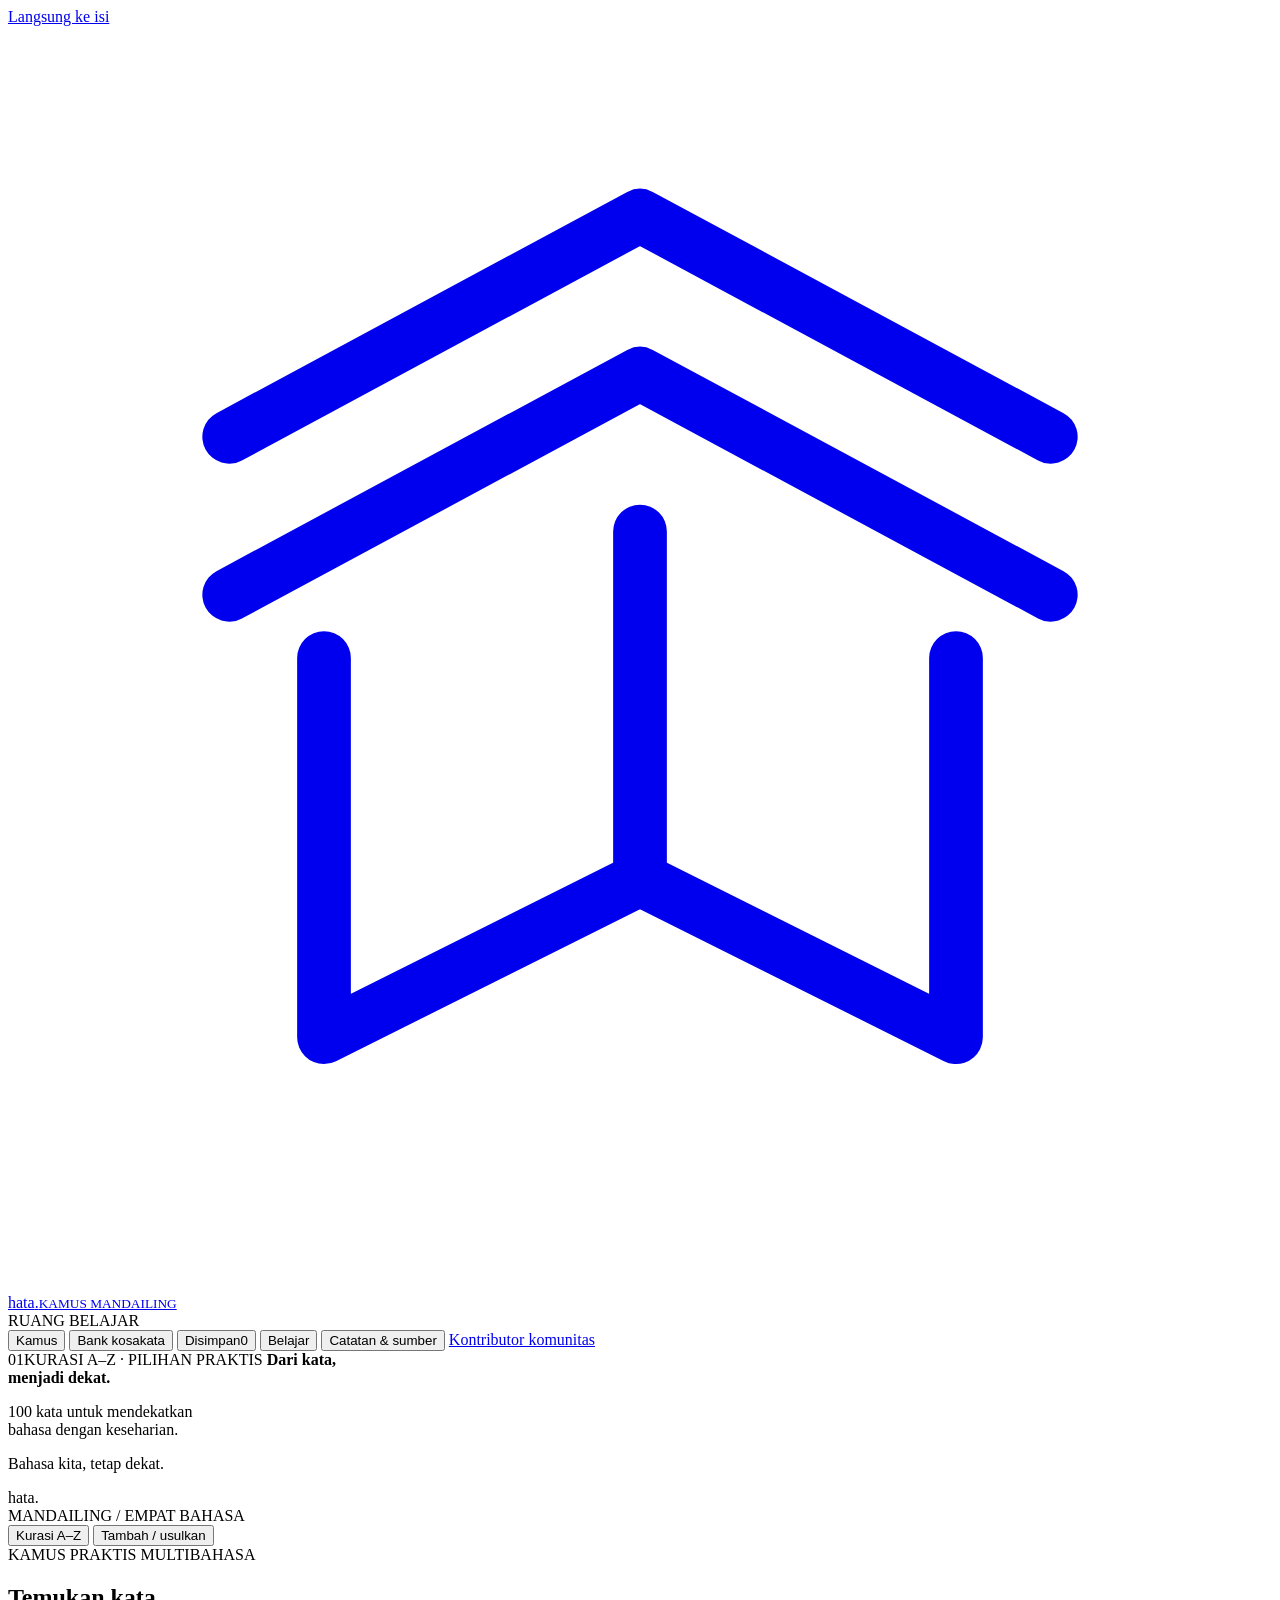
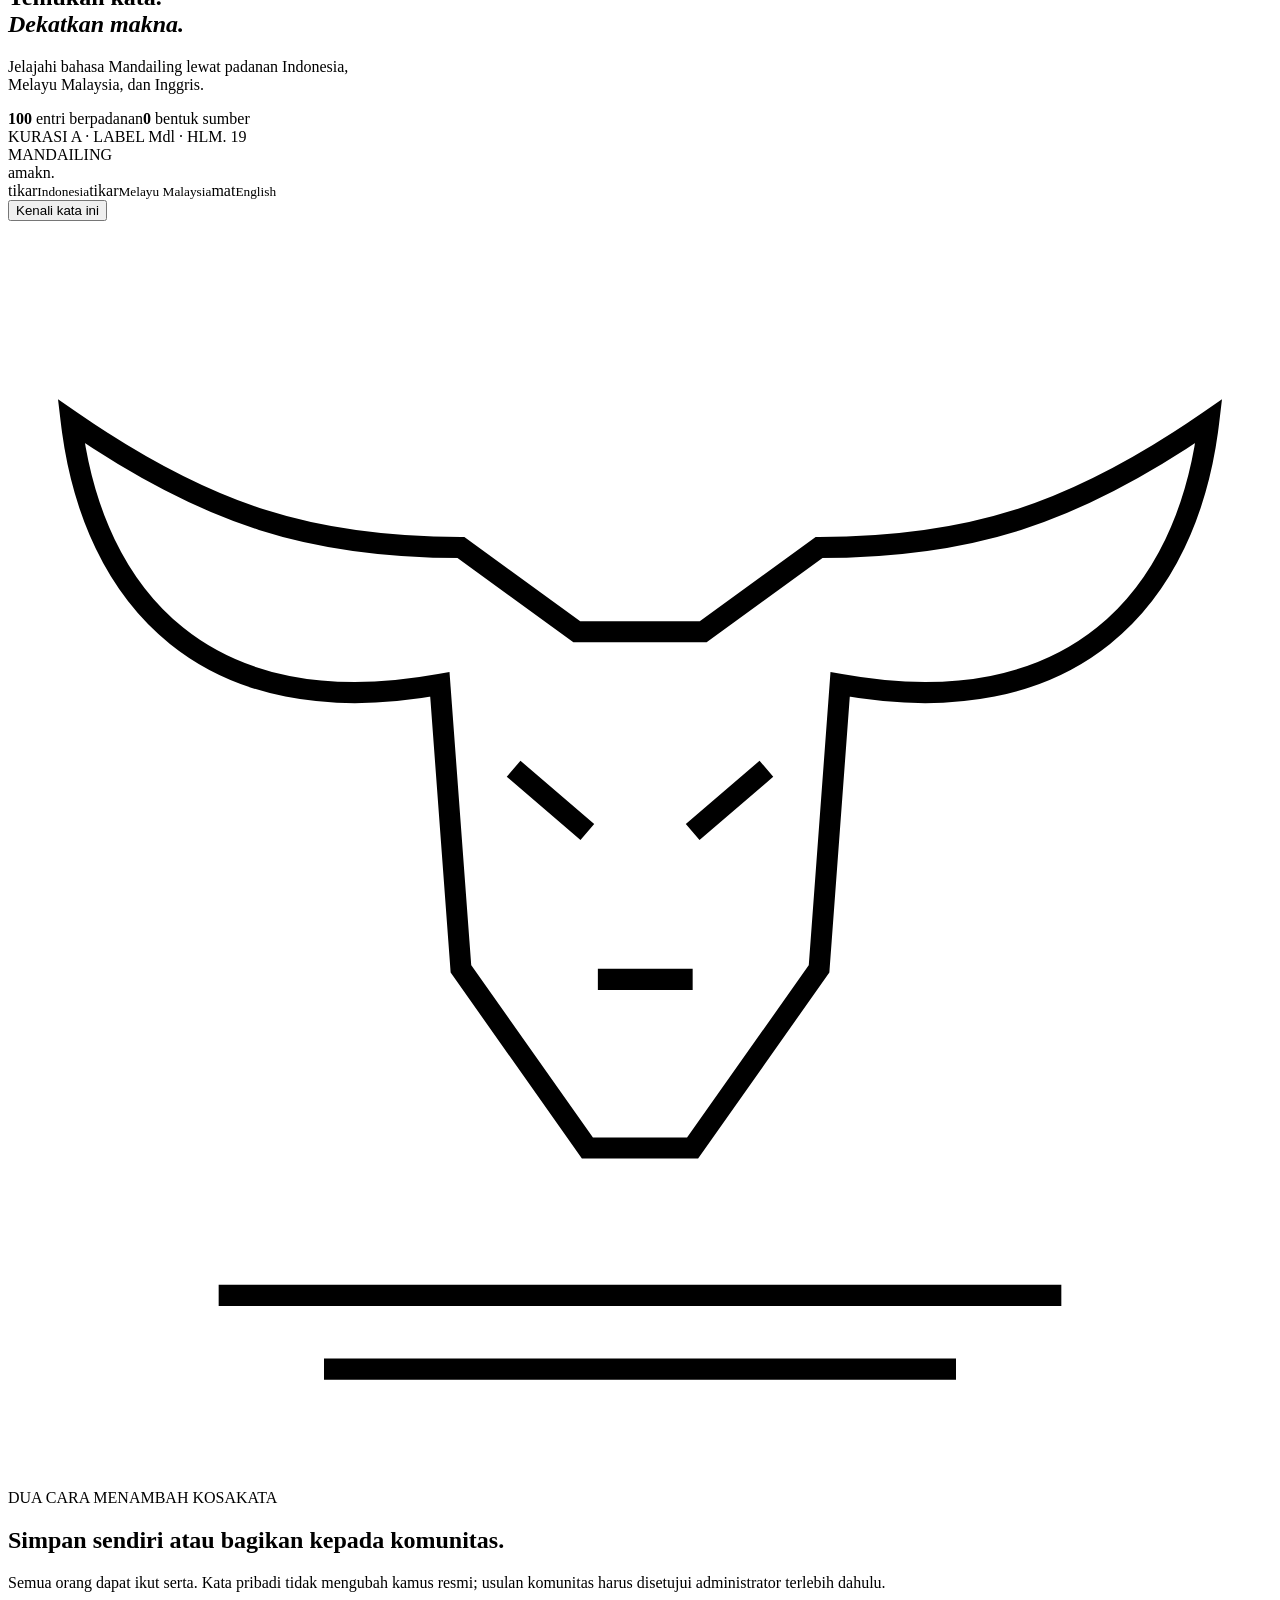
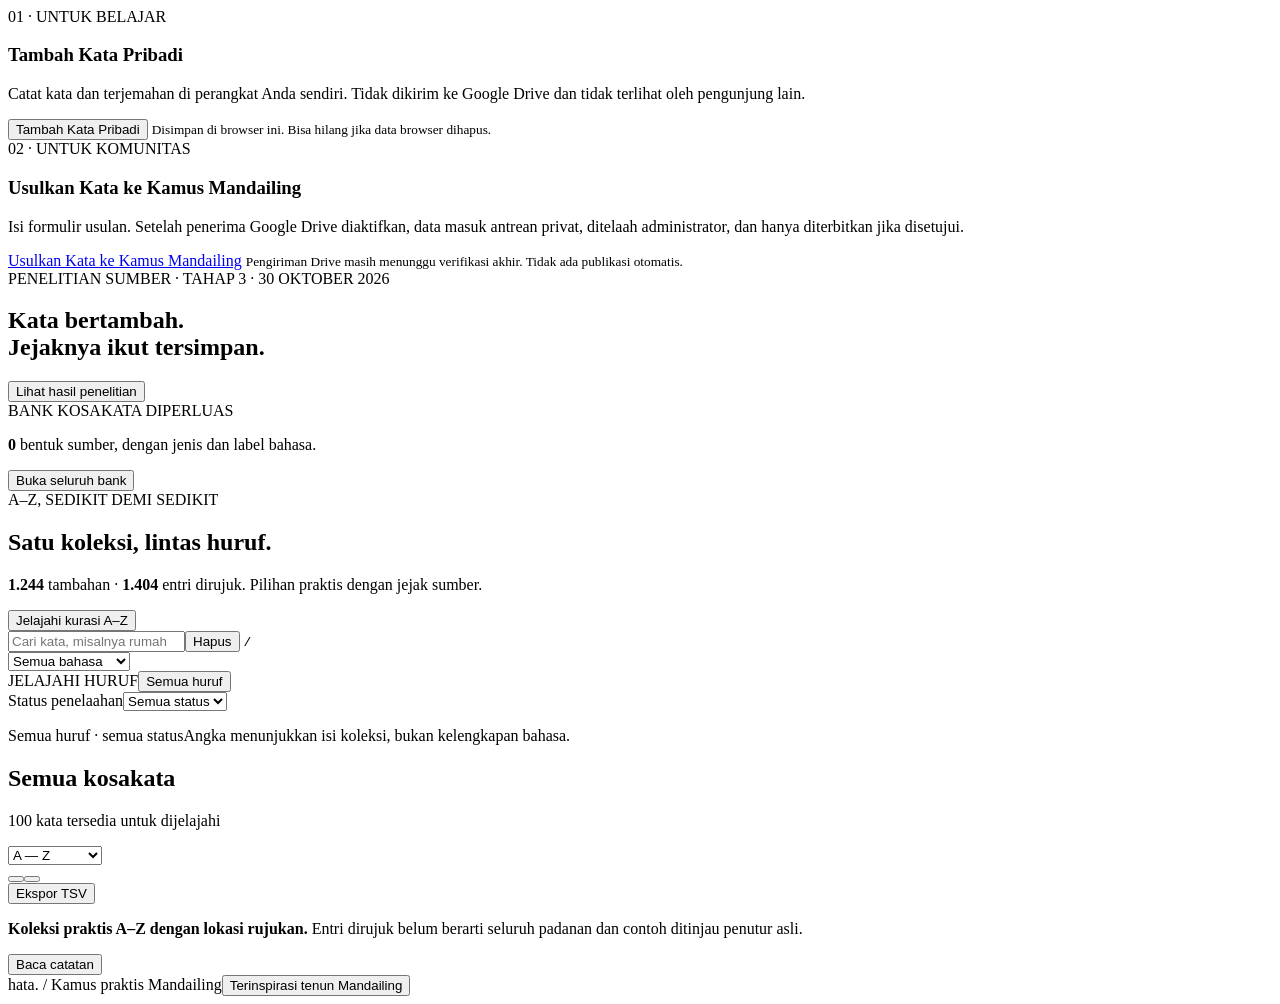
==== commit ebfb184b: "feat(search): add keyboard-accessible clear actions to dictionary and evidence bank searches" ====
--- a/src/index.html
+++ b/src/index.html
@@ -95,6 +95,7 @@
     <section data-view="inventory" class="view bank-view" hidden>
       <div class="section-intro"><div class="eyebrow">SELURUH INVENTARIS BENTUK SUMBER</div><h1>Lebih banyak kata.<br><em>Jejaknya tetap jelas.</em></h1><p>Telusuri bentuk dari kamus, daftar kata, dan penelitian. Setiap bentuk membawa lokasi rujukan serta keterangan cakupan bahasa sumbernya.</p></div>
       <div class="bank-stats"><div><strong data-bank-total>0</strong><span>bentuk unik tersimpan</span></div><div><strong id="bank-source-records">0</strong><span>lokasi rujukan tersimpan</span></div><div><strong id="bank-source-total">0</strong><span>sumber bentuk yang digunakan</span></div></div>
+      <p class="bank-release-note" id="bank-release-note" role="note">Ringkasan rilis dihitung dari audit sumber dan dipisahkan dari riwayat penelitian tahap sebelumnya.</p>
       <div class="bank-scope-note"><strong>Inventaris sumber berbeda dari koleksi berpadanan.</strong><p>Label Mdl per bentuk dibedakan dari cakupan studi Mandailing. Angkola, Toba, Tapsel dan catatan dialek lain tetap diberi keterangan. <span data-bank-pending>0</span> bentuk masih menunggu penelaahan makna dan padanan; data tersebut tidak diisi dengan tebakan. Jumlah bentuk termasuk turunan dan gabungan, bukan jumlah semua kata dasar Mandailing.</p><a class="button button-outline button-small" href="./data/Kamus_Mandailing_Database.zip" download><span data-icon="download"></span>Unduh database lengkap</a></div>
       <details class="source-audit-panel">
         <summary>Hasil penelitian sumber · 30 Oktober 2026</summary>
@@ -102,7 +103,7 @@
         <div id="source-audit-cards" class="source-audit-grid"></div>
         <a id="research-update-link" href="./research/analisis_lanjutan_20261027.md" target="_blank" rel="noopener noreferrer">Baca laporan penelitian dan batas cakupan ↗</a>
       </details>
-      <div class="bank-controls"><div class="bank-search"><label for="bank-search">Cari dalam seluruh bank</label><input id="bank-search" type="search" placeholder="Bentuk, takson, induk lema, atau padanan…" autocomplete="off" spellcheck="false"></div><div><label for="bank-kind">Jenis bentuk</label><select id="bank-kind"><option value="all">Semua jenis</option><option value="headword">Lema</option><option value="subentry">Turunan / gabungan</option><option value="compound">Gabungan kata</option><option value="cross_reference">Rujuk silang</option><option value="bound_form">Bentuk terikat</option><option value="historical_form">Bentuk kamus 1977</option><option value="wordlist_entry">Entri daftar kata</option><option value="study_table">Bentuk pada penelitian</option><option value="publisher_abstract">Abstrak penerbit</option><option value="idiom">Idiom / ungkapan</option><option value="cultural_term">Istilah budaya</option><option value="culinary_term">Nama kuliner pada sumber</option><option value="botanical_name">Nama botani pada sumber</option><option value="number_list">Bilangan / ukuran</option></select></div><div><label for="bank-scope">Label bahasa sumber</label><select id="bank-scope"><option value="all">Semua label sumber</option><option value="Mdl">Memuat label Mdl</option><option value="Akl">Memuat label Akl</option><option value="Tb">Memuat label Toba</option><option value="unmarked">Tanpa label per bentuk</option><option value="Mdl-scope">Cakupan studi Mandailing</option><option value="MA">Mandailing–Angkola (MA)</option><option value="Sipirok">Catatan dialek Sipirok</option><option value="Tapsel">Cakupan Tapsel</option></select></div><div><label for="bank-status">Status padanan</label><select id="bank-status"><option value="all">Semua status</option><option value="reviewed">Padanan tersedia</option><option value="pending">Belum ditelaah</option><option value="source-gloss">Glos sumber tersedia</option></select></div><div><label for="bank-source">Sumber bentuk</label><select id="bank-source"><option value="all">Semua sumber bentuk</option></select></div></div>
+      <div class="bank-controls"><div class="bank-search"><label for="bank-search">Cari dalam seluruh bank</label><input id="bank-search" type="search" placeholder="Bentuk, takson, induk lema, atau padanan…" autocomplete="off" spellcheck="false"><button type="button" id="bank-search-clear" class="bank-search-clear" aria-label="Hapus pencarian bank">Hapus</button></div><div><label for="bank-kind">Jenis bentuk</label><select id="bank-kind"><option value="all">Semua jenis</option><option value="headword">Lema</option><option value="subentry">Turunan / gabungan</option><option value="compound">Gabungan kata</option><option value="cross_reference">Rujuk silang</option><option value="bound_form">Bentuk terikat</option><option value="historical_form">Bentuk kamus 1977</option><option value="wordlist_entry">Entri daftar kata</option><option value="study_table">Bentuk pada penelitian</option><option value="publisher_abstract">Abstrak penerbit</option><option value="idiom">Idiom / ungkapan</option><option value="cultural_term">Istilah budaya</option><option value="culinary_term">Nama kuliner pada sumber</option><option value="botanical_name">Nama botani pada sumber</option><option value="number_list">Bilangan / ukuran</option></select></div><div><label for="bank-scope">Label bahasa sumber</label><select id="bank-scope"><option value="all">Semua label sumber</option><option value="Mdl">Memuat label Mdl</option><option value="Akl">Memuat label Akl</option><option value="Tb">Memuat label Toba</option><option value="unmarked">Tanpa label per bentuk</option><option value="Mdl-scope">Cakupan studi Mandailing</option><option value="MA">Mandailing–Angkola (MA)</option><option value="Sipirok">Catatan dialek Sipirok</option><option value="Tapsel">Cakupan Tapsel</option></select></div><div><label for="bank-status">Status padanan</label><select id="bank-status"><option value="all">Semua status</option><option value="reviewed">Padanan tersedia</option><option value="pending">Belum ditelaah</option><option value="source-gloss">Glos sumber tersedia</option></select></div><div><label for="bank-source">Sumber bentuk</label><select id="bank-source"><option value="all">Semua sumber bentuk</option></select></div></div>
       <div id="bank-letters" class="alphabet-bar bank-letters" aria-label="Huruf dalam bank kosakata"></div>
       <div class="bank-results-heading"><p id="bank-count" aria-live="polite"></p><div class="bank-export-actions"><button class="button button-outline button-small" id="bank-latest" aria-pressed="false">Bentuk baru</button><button class="button button-outline button-small" id="bank-export"><span data-icon="download"></span>TSV 5 kolom</button><button class="button button-outline button-small" id="bank-export-labels"><span data-icon="download"></span>TSV berlabel</button></div></div>
       <div id="bank-results"></div><div id="bank-pagination" class="bank-pagination"></div>
@@ -121,7 +122,7 @@
       <div class="search-wrap">
         <span class="search-symbol" data-icon="search"></span>
         <label class="sr-only" for="search">Cari kosakata</label>
-        <input type="search" id="search" placeholder="Cari kata, misalnya rumah, bagas, atau house…" autocomplete="off" spellcheck="false">
+        <input type="search" id="search" placeholder="Cari kata, misalnya rumah, bagas, atau house…" autocomplete="off" spellcheck="false"><button type="button" id="search-clear" class="search-clear" aria-label="Hapus pencarian kamus">Hapus</button>
         <kbd class="search-shortcut">/</kbd>
         <div class="search-language"><label class="sr-only" for="search-language">Bahasa pencarian</label><select id="search-language"><option value="all">Semua bahasa</option><option value="md">Mandailing</option><option value="idn">Indonesia</option><option value="my">Melayu Malaysia</option><option value="en">English</option></select></div>
       </div>
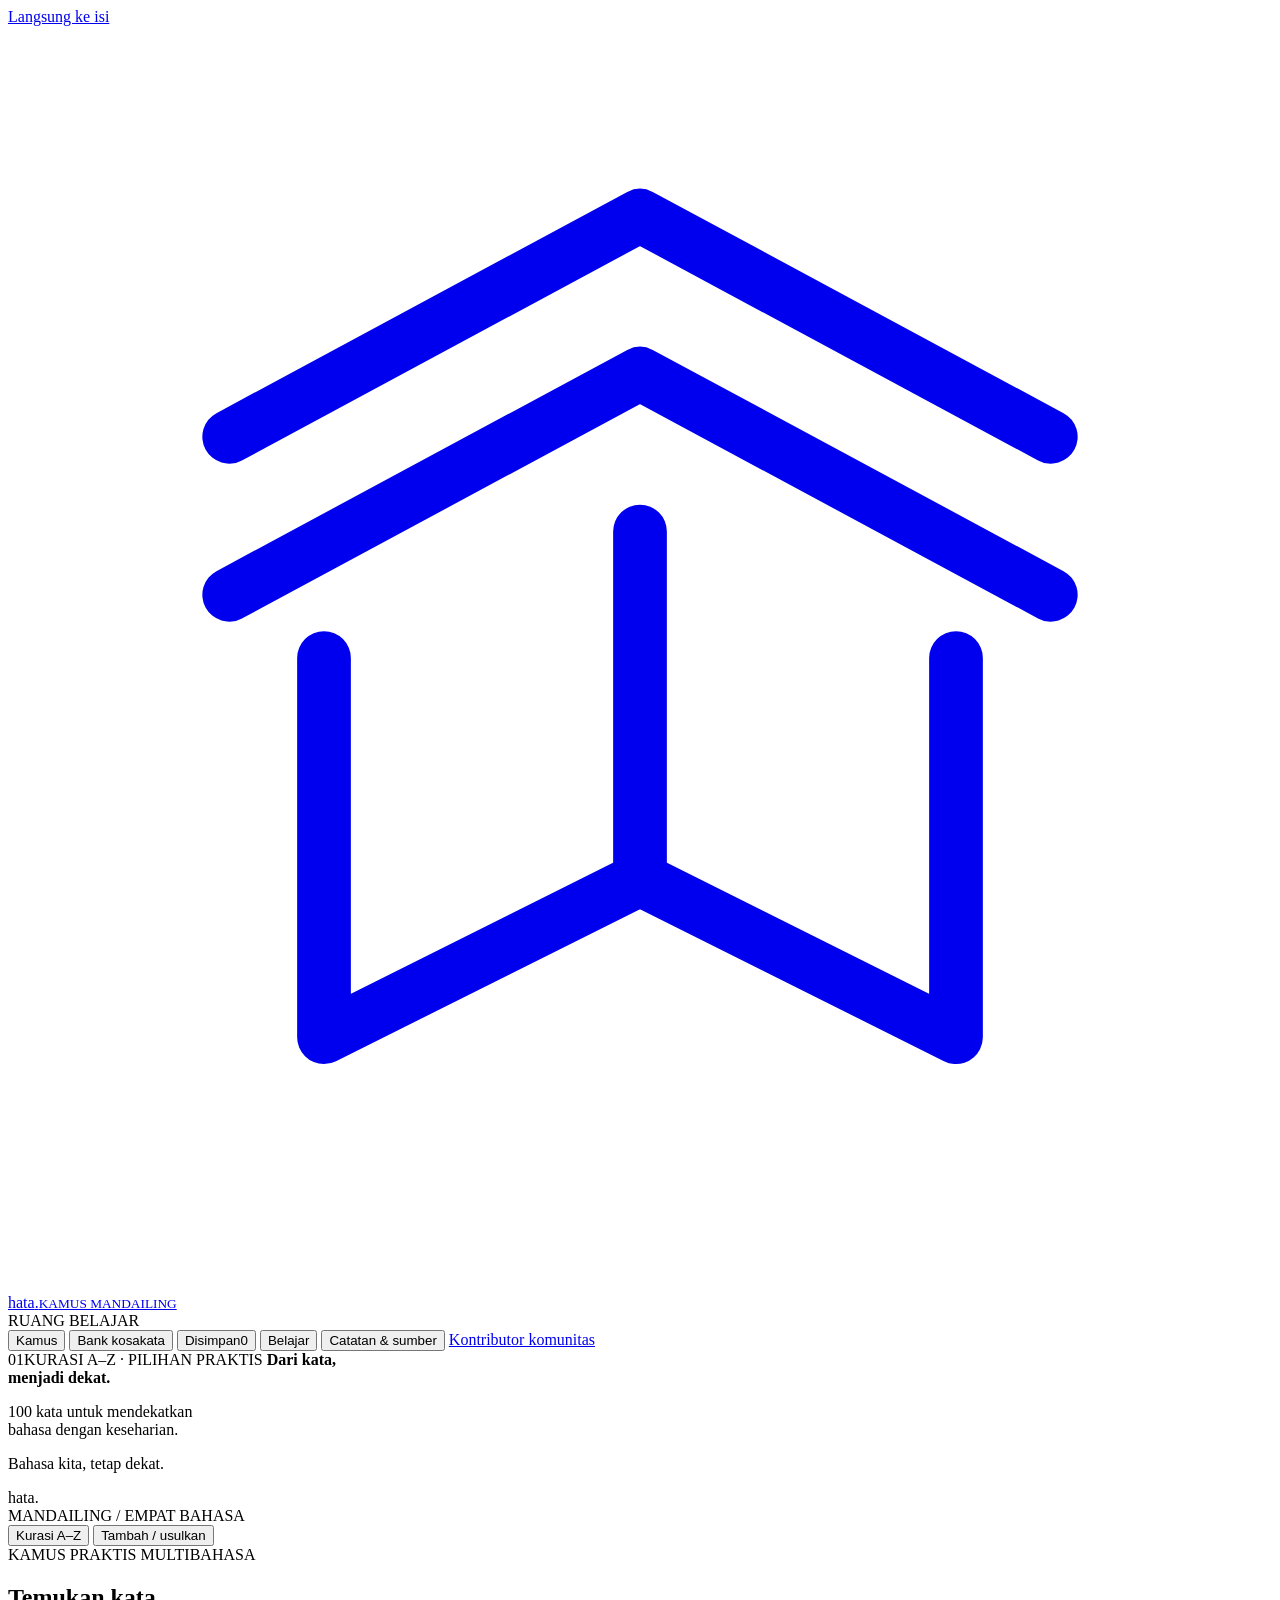
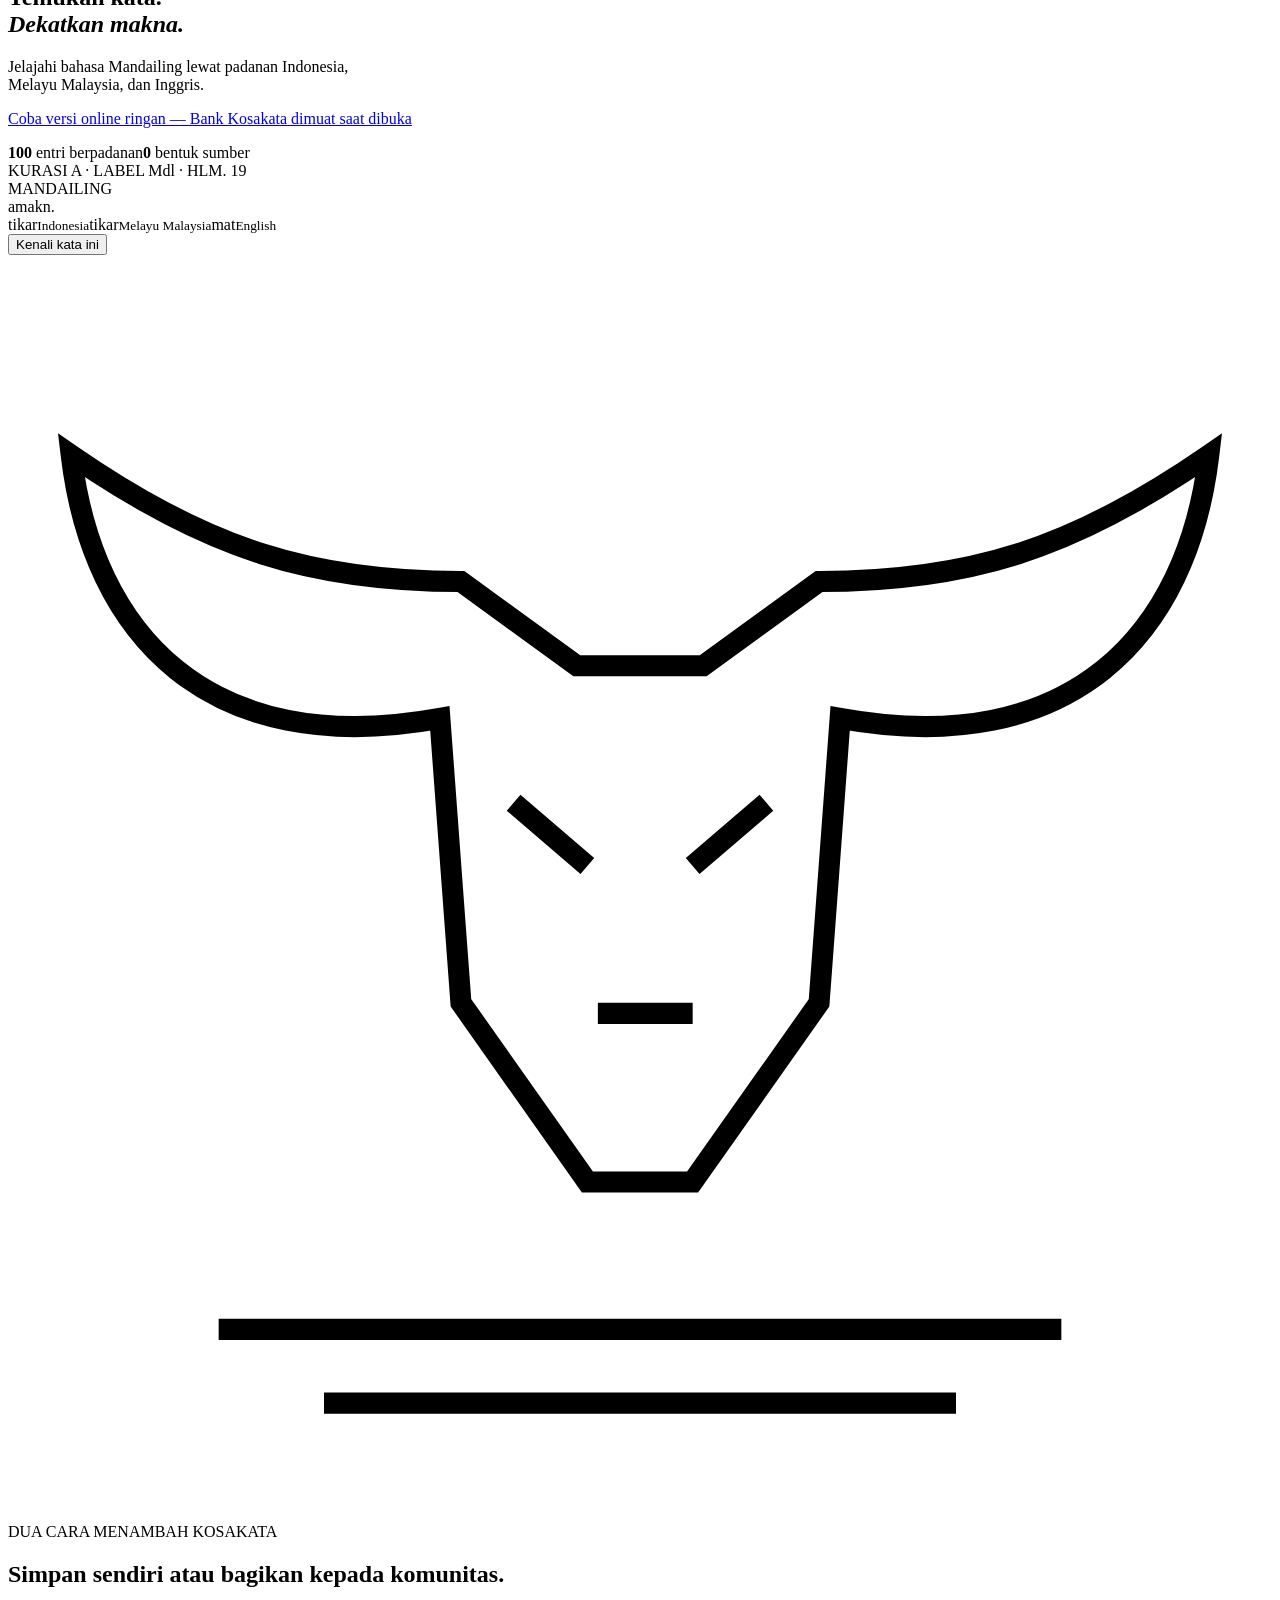
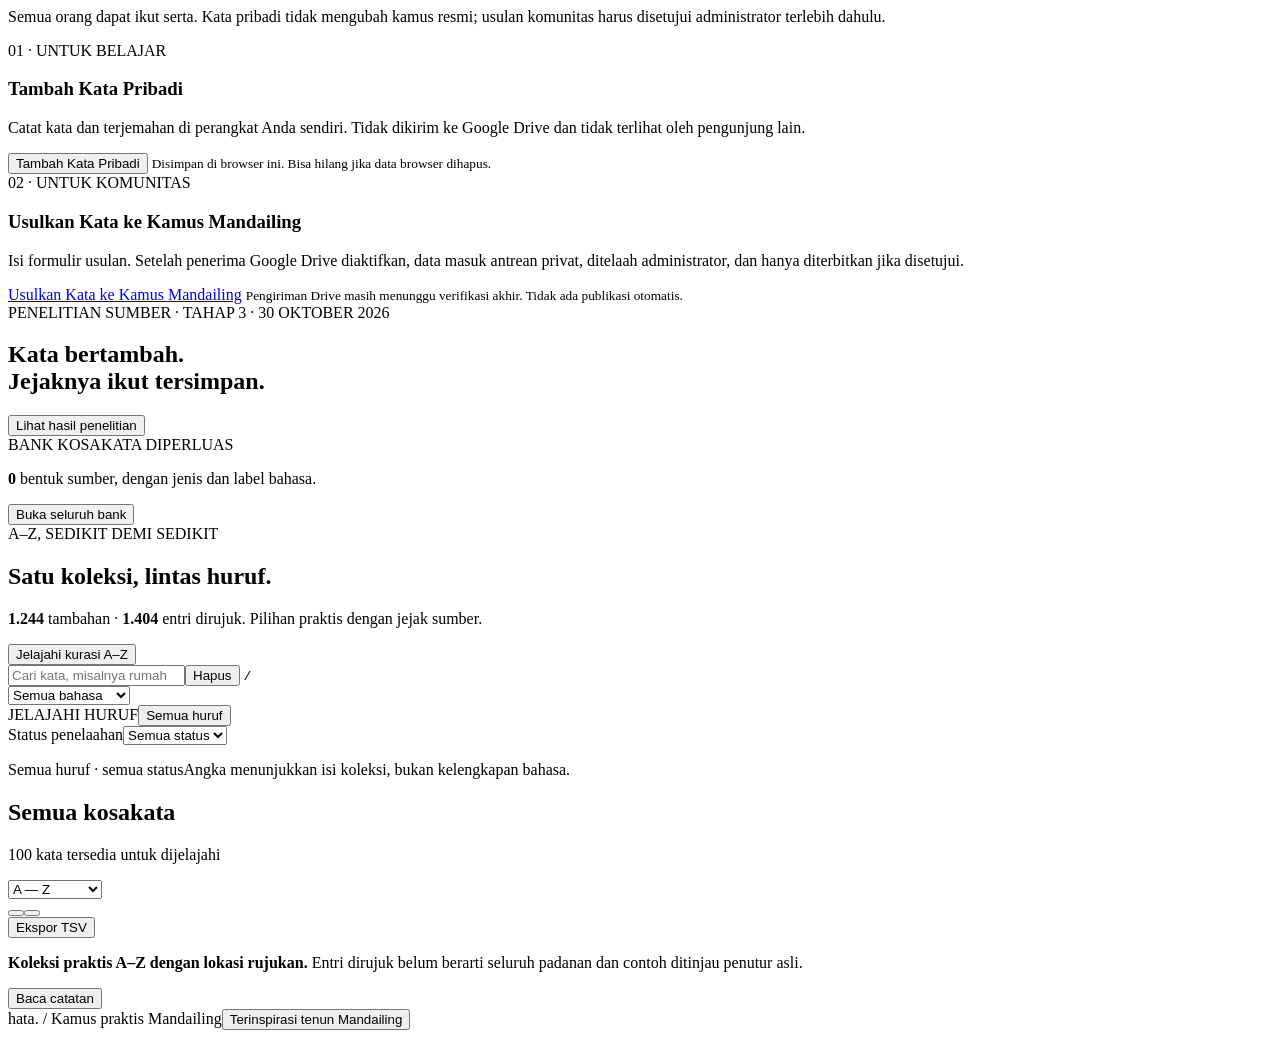
==== commit 01193cb0: "ui(phase9): offer opt-in lighter online mode without replacing complete offline homepage" ====
--- a/src/index.html
+++ b/src/index.html
@@ -55,6 +55,7 @@
           <div class="eyebrow"><span class="tiny-rule"></span> KAMUS PRAKTIS MULTIBAHASA</div>
           <h1>Temukan kata.<br><em>Dekatkan makna.</em></h1>
           <p>Jelajahi bahasa Mandailing lewat padanan Indonesia,<br class="desktop-br"> Melayu Malaysia, dan Inggris.</p>
+          <p class="light-version-link"><a href="./online.html">Coba versi online ringan — Bank Kosakata dimuat saat dibuka</a></p>
           <div class="hero-stats"><span><strong id="hero-word-count">100</strong> entri berpadanan</span><i></i><span><strong data-bank-total>0</strong> bentuk sumber</span></div>
         </div>
         <div class="featured-word">
@@ -213,7 +214,7 @@
 <script type="application/json" id="seed-data">"INLINE_WORDS"</script>
 <script type="application/json" id="initial-state">{}</script>
 <script type="application/json" id="research-data">"INLINE_RESEARCH"</script>
+<script>/* INLINE_LANGUAGE_SELECTOR */</script>
 <script>/* INLINE_APP */</script>
-<script>/* INLINE_LANGUAGE_SELECTOR */</script>
 </body>
 </html>
